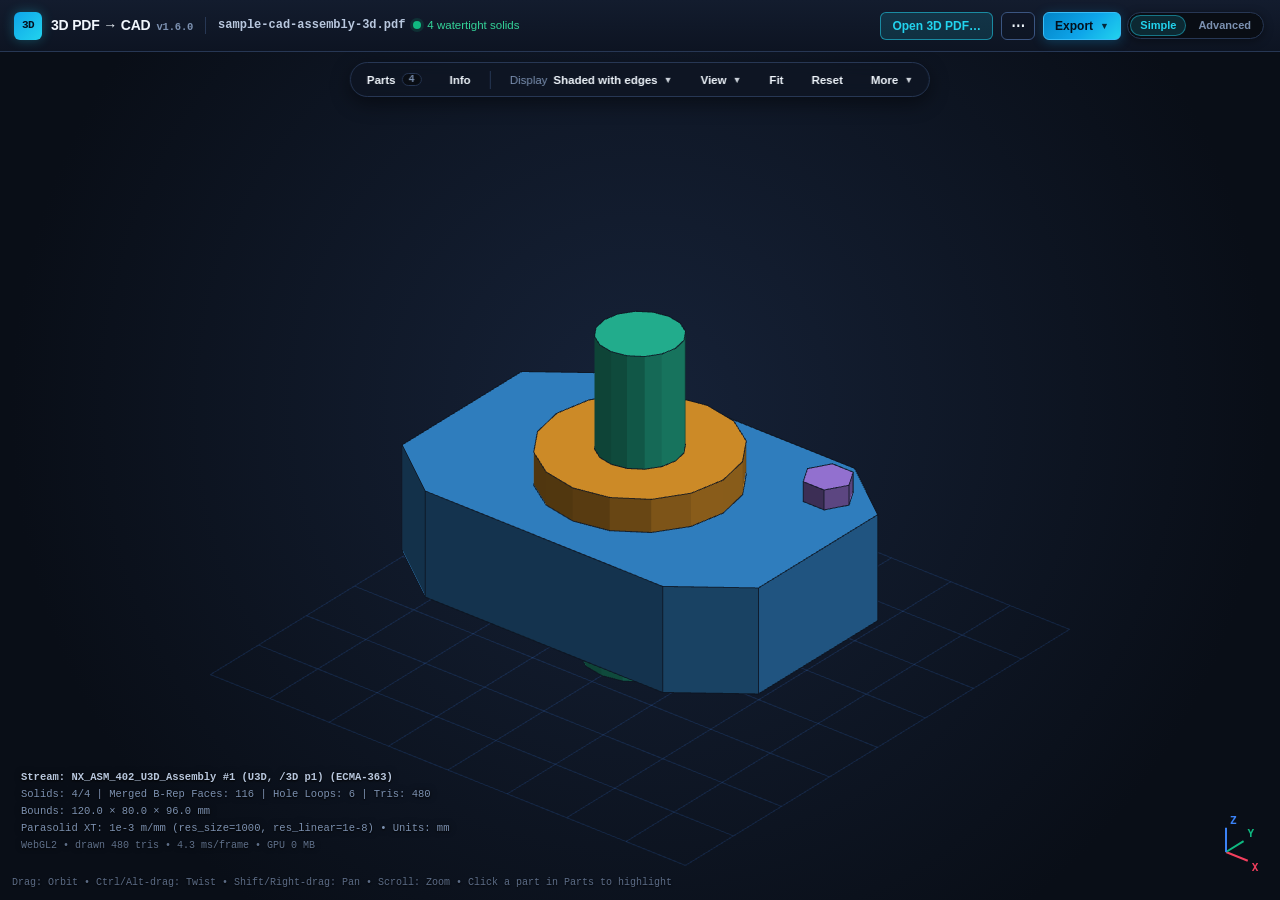
==== index.html @ d1b73c82 "1.6.0: Save-as writable hook, estimateBytes number, browser_unsupported mesh fallback, kernel recove" ====
<!DOCTYPE html>
<html lang="en">
<head>
<meta charset="UTF-8" />
<meta name="viewport" content="width=device-width, initial-scale=1.0" />
<link rel="icon" href="data:image/svg+xml,%3Csvg xmlns='http://www.w3.org/2000/svg' viewBox='0 0 32 32'%3E%3Crect width='32' height='32' rx='6' fill='%230ea5e9'/%3E%3Ctext x='16' y='21' text-anchor='middle' font-family='monospace' font-weight='bold' font-size='13' fill='%2304101d'%3E3D%3C/text%3E%3C/svg%3E" />
<title>3D PDF → CAD Geometry Extractor (STEP .stp • STL • OBJ • IGES • Parasolid .x_t)</title>
<style>
  :root {
    --bg-0: #090d14;
    --bg-1: #0f1623;
    --bg-2: #162032;
    --bg-3: #1e2c44;
    --border: #273754;
    --border-hi: #3b5580;
    --text-0: #f0f6fc;
    --text-1: #b8c7de;
    --text-2: #7c91b1;
    --cyan: #22d3ee;
    --cyan-dim: rgba(34, 211, 238, 0.14);
    --blue: #3b82f6;
    --emerald: #10b981;
    --emerald-dim: rgba(16, 185, 129, 0.15);
    --amber: #f59e0b;
    --purple: #a855f7;
    --rose: #f43f5e;
    --mono: "JetBrains Mono", "SFMono-Regular", Consolas, "Liberation Mono", Menlo, monospace;
    --sans: "Inter", -apple-system, BlinkMacSystemFont, "Segoe UI", Roboto, sans-serif;
  }
  * { box-sizing: border-box; margin: 0; padding: 0; }
  body {
    background: var(--bg-0);
    color: var(--text-0);
    font-family: var(--sans);
    font-size: 13px;
    line-height: 1.45;
    height: 100vh;
    display: flex;
    flex-direction: column;
    overflow: hidden;
  }

  /* Top Bar */
  .topbar {
    display: flex;
    align-items: center;
    justify-content: space-between;
    padding: 8px 16px;
    background: linear-gradient(180deg, #131c2e 0%, #0d1422 100%);
    border-bottom: 1px solid var(--border);
    gap: 12px;
    flex-wrap: wrap;
    flex-shrink: 0;
  }
  .brand {
    display: flex;
    align-items: center;
    gap: 10px;
  }
  .brand-badge {
    width: 34px;
    height: 34px;
    border-radius: 7px;
    background: linear-gradient(135deg, #0ea5e9 0%, #22d3ee 100%);
    display: grid;
    place-items: center;
    color: #04101e;
    font-weight: 800;
    font-family: var(--mono);
    font-size: 13px;
    letter-spacing: -0.5px;
    box-shadow: 0 0 16px rgba(34, 211, 238, 0.35);
  }
  .brand-title {
    font-size: 14px;
    font-weight: 700;
    letter-spacing: -0.2px;
    color: var(--text-0);
  }
  .brand-sub {
    font-size: 11px;
    color: var(--text-2);
    font-family: var(--mono);
  }
  .top-controls {
    display: flex;
    align-items: center;
    gap: 8px;
    flex-wrap: wrap;
    min-width: 0;      /* 1.6.0: a long select option (B-Rep Mode) no longer widens the page on phones */
    max-width: 100%;
  }

  /* Export Bar */
  .exportbar {
    display: flex;
    align-items: center;
    justify-content: space-between;
    padding: 7px 16px;
    background: var(--bg-1);
    border-bottom: 1px solid var(--border);
    gap: 10px;
    flex-wrap: wrap;
    flex-shrink: 0;
  }
  .export-group {
    display: flex;
    align-items: center;
    gap: 7px;
    flex-wrap: wrap;
  }
  .export-label {
    font-size: 11px;
    font-weight: 700;
    text-transform: uppercase;
    letter-spacing: 0.6px;
    color: var(--text-2);
    margin-right: 4px;
  }

  /* Buttons & Inputs */
  .btn {
    display: inline-flex;
    align-items: center;
    gap: 6px;
    padding: 6px 11px;
    border-radius: 6px;
    border: 1px solid var(--border);
    background: var(--bg-2);
    color: var(--text-0);
    font-size: 12px;
    font-weight: 600;
    cursor: pointer;
    transition: all 0.14s ease;
    user-select: none;
    white-space: nowrap;
  }
  .btn:hover:not(:disabled) {
    background: var(--bg-3);
    border-color: var(--border-hi);
  }
  .btn:disabled {
    opacity: 0.45;
    cursor: not-allowed;
  }
  .btn-primary {
    background: linear-gradient(135deg, #0284c7 0%, #0ea5e9 55%, #22d3ee 100%);
    color: #03101d;
    border-color: #38bdf8;
    font-weight: 700;
    box-shadow: 0 2px 12px rgba(14, 165, 233, 0.28);
  }
  .btn-primary:hover:not(:disabled) {
    filter: brightness(1.08);
    border-color: #7dd3fc;
  }
  .btn-emerald {
    background: linear-gradient(135deg, #059669 0%, #10b981 100%);
    color: #03150e;
    border-color: #34d399;
    font-weight: 700;
    box-shadow: 0 2px 10px rgba(16, 185, 129, 0.24);
  }
  .btn-emerald:hover:not(:disabled) {
    filter: brightness(1.08);
  }
  .btn-sm {
    padding: 4px 8px;
    font-size: 11px;
  }
  .btn-active {
    background: var(--cyan-dim);
    border-color: var(--cyan);
    color: var(--cyan);
  }
  .select-ctrl {
    background: var(--bg-2);
    color: var(--text-0);
    border: 1px solid var(--border);
    border-radius: 6px;
    padding: 5px 9px;
    font-size: 11.5px;
    font-family: var(--mono);
    outline: none;
  }
  .select-ctrl:focus {
    border-color: var(--cyan);
  }
  .badge {
    display: inline-flex;
    align-items: center;
    padding: 2px 7px;
    border-radius: 999px;
    font-size: 10.5px;
    font-family: var(--mono);
    font-weight: 600;
    background: var(--bg-3);
    color: var(--text-1);
    border: 1px solid var(--border);
  }
  .badge-cyan {
    background: var(--cyan-dim);
    color: var(--cyan);
    border-color: rgba(34, 211, 238, 0.4);
  }
  .badge-emerald {
    background: var(--emerald-dim);
    color: #34d399;
    border-color: rgba(16, 185, 129, 0.4);
  }
  .badge-amber {
    background: rgba(245, 158, 11, 0.15);
    color: #fbbf24;
    border-color: rgba(245, 158, 11, 0.4);
  }

  /* Main Workbench Split Layout */
  .workbench {
    flex: 1;
    display: grid;
    grid-template-columns: 390px 1fr;
    min-height: 0;
    overflow: hidden;
  }

  /* Left Inspector Pane */
  .inspector-pane {
    background: var(--bg-1);
    border-right: 1px solid var(--border);
    display: flex;
    flex-direction: column;
    overflow-y: auto;
    padding: 12px;
    gap: 12px;
  }
  .panel-card {
    background: var(--bg-0);
    border: 1px solid var(--border);
    border-radius: 8px;
    overflow: hidden;
    flex-shrink: 0;
  }
  .panel-header {
    display: flex;
    align-items: center;
    justify-content: space-between;
    padding: 8px 11px;
    background: var(--bg-2);
    border-bottom: 1px solid var(--border);
    font-size: 11.5px;
    font-weight: 700;
    text-transform: uppercase;
    letter-spacing: 0.5px;
    color: var(--text-1);
  }
  .panel-body {
    padding: 10px 11px;
  }

  /* Dropzone */
  .dropzone {
    border: 1.5px dashed var(--border-hi);
    border-radius: 8px;
    padding: 12px;
    text-align: center;
    background: rgba(22, 32, 50, 0.45);
    cursor: pointer;
    transition: all 0.15s ease;
  }
  .dropzone:hover, .dropzone.dragover {
    border-color: var(--cyan);
    background: var(--cyan-dim);
  }
  .dropzone-title {
    font-weight: 700;
    color: var(--text-0);
    font-size: 12.5px;
    margin-bottom: 3px;
  }
  .dropzone-sub {
    font-size: 11px;
    color: var(--text-2);
    font-family: var(--mono);
  }

  /* Stream list */
  .stream-list {
    display: flex;
    flex-direction: column;
    gap: 6px;
  }
  .stream-item {
    display: flex;
    align-items: center;
    justify-content: space-between;
    padding: 7px 9px;
    border-radius: 6px;
    border: 1px solid var(--border);
    background: var(--bg-1);
    cursor: pointer;
    transition: all 0.12s ease;
  }
  .stream-item:hover {
    border-color: var(--border-hi);
    background: var(--bg-2);
  }
  .stream-item.active {
    border-color: var(--cyan);
    background: var(--cyan-dim);
  }
  .stream-meta {
    display: flex;
    flex-direction: column;
    gap: 2px;
  }
  .stream-name {
    font-weight: 700;
    font-size: 12px;
    color: var(--text-0);
  }
  .stream-sub {
    font-size: 10.5px;
    font-family: var(--mono);
    color: var(--text-2);
  }

  /* Part Tree */
  .part-list {
    display: flex;
    flex-direction: column;
    gap: 6px;
  }
  .part-item {
    display: flex;
    flex-direction: column;
    gap: 4px;
    padding: 7px 9px;
    border-radius: 6px;
    border: 1px solid var(--border);
    background: var(--bg-1);
    cursor: pointer;
    transition: all 0.12s ease;
  }
  .part-item:hover {
    border-color: var(--border-hi);
  }
  .part-item.selected {
    border-color: var(--cyan);
    background: rgba(34, 211, 238, 0.08);
  }
  .part-top {
    display: flex;
    align-items: center;
    justify-content: space-between;
    gap: 8px;
  }
  .part-left {
    display: flex;
    align-items: center;
    gap: 7px;
    min-width: 0;
  }
  .swatch {
    width: 11px;
    height: 11px;
    border-radius: 3px;
    flex-shrink: 0;
    border: 1px solid rgba(255,255,255,0.25);
  }
  .part-name {
    font-weight: 600;
    font-size: 12px;
    color: var(--text-0);
    white-space: nowrap;
    overflow: hidden;
    text-overflow: ellipsis;
  }
  .part-stats {
    display: flex;
    align-items: center;
    justify-content: space-between;
    font-size: 10.5px;
    font-family: var(--mono);
    color: var(--text-2);
    padding-left: 22px;
  }

  /* Telemetry KV grid */
  .kv-grid {
    display: grid;
    grid-template-columns: 1fr 1fr;
    gap: 6px;
  }
  .kv-box {
    background: var(--bg-1);
    border: 1px solid var(--border);
    border-radius: 6px;
    padding: 6px 8px;
  }
  .kv-label {
    font-size: 10px;
    text-transform: uppercase;
    letter-spacing: 0.4px;
    color: var(--text-2);
  }
  .kv-val {
    font-size: 12px;
    font-weight: 700;
    font-family: var(--mono);
    color: var(--text-0);
    margin-top: 2px;
  }

  /* Feature list */
  .feature-list {
    display: flex;
    flex-direction: column;
    gap: 5px;
    max-height: 170px;
    overflow-y: auto;
  }
  .feature-item {
    display: flex;
    align-items: center;
    justify-content: space-between;
    padding: 5px 8px;
    background: var(--bg-1);
    border: 1px solid var(--border);
    border-radius: 5px;
    font-size: 11px;
  }
  .feature-item code {
    font-family: var(--mono);
    color: var(--cyan);
    font-size: 10.5px;
  }

  /* Right Pane: Viewport + Bottom Drawer */
  .stage-pane {
    display: flex;
    flex-direction: column;
    min-width: 0;
    min-height: 0;
    background: var(--bg-0);
  }
  .viewport-toolbar {
    display: flex;
    align-items: center;
    justify-content: space-between;
    padding: 6px 12px;
    background: var(--bg-1);
    border-bottom: 1px solid var(--border);
    gap: 8px;
    flex-wrap: wrap;
    flex-shrink: 0;
  }
  .toolbar-group {
    display: flex;
    align-items: center;
    gap: 5px;
    flex-wrap: wrap;
  }
  /* Viewer controls (#viewerControls). Base button look, hover, focus ring and segmented tracks for
     [data-render]/[data-view] come from affordance.css (loaded after this block). The rules here only add
     what affordance.css does not cover: group captions, the Orbit segmented pair, Lines toggle buttons and
     the Explode slider control. Selectors are scoped to #viewerControls so they win over affordance.css
     without !important. */
  #viewerControls {
    column-gap: 16px;   /* room for the 4px segmented-track halo affordance.css draws around groups */
  }
  .toolbar-label {
    font-size: 10px;
    font-family: var(--mono);
    color: var(--text-2);
    text-transform: uppercase;
    letter-spacing: 0.06em;
    cursor: default;
    user-select: none;
    margin-right: 2px;
  }
  /* Orbit: Free / Turntable is a radio pair -> same segmented look as Display */
  #viewerControls .toolbar-group:has(> [data-orbit]) {
    border-radius: 9px;
    box-shadow: 0 0 0 3px rgba(9, 13, 20, 0.85), 0 0 0 4px var(--border);
    background: rgba(9, 13, 20, 0.85);
  }
  #viewerControls [data-orbit].btn {
    background: transparent;
    border-color: rgba(59, 85, 128, 0.55);
    color: var(--text-1);
  }
  #viewerControls [data-orbit].btn:hover:not(.btn-active) {
    background: var(--bg-3);
    border-color: #5b7db0;
    color: var(--text-0);
  }
  #viewerControls [data-orbit].btn.btn-active {
    background: var(--cyan);
    border-color: var(--cyan);
    color: #03101d;
    box-shadow: 0 0 10px rgba(34, 211, 238, 0.35);
  }
  /* Lines: independent on/off toggles -> buttons with a check indicator (the checkbox stays in the DOM,
     visually hidden, so app/viewer-gl/simple-mode bindings keep working) */
  #viewerControls .btn-toggle {
    position: relative;
  }
  #viewerControls .btn-toggle input {
    position: absolute;
    opacity: 0;
    width: 1px;
    height: 1px;
    margin: 0;
    pointer-events: none;
  }
  #viewerControls .btn-toggle::before {
    content: '';
    width: 9px;
    height: 9px;
    border-radius: 2px;
    border: 1px solid var(--text-2);
    background: transparent;
    flex-shrink: 0;
  }
  #viewerControls .btn-toggle.is-on,
  #viewerControls .btn-toggle:has(input:checked) {
    background: var(--cyan-dim);
    border-color: var(--cyan);
    color: var(--cyan);
  }
  #viewerControls .btn-toggle.is-on::before,
  #viewerControls .btn-toggle:has(input:checked)::before {
    background: var(--cyan);
    border-color: var(--cyan);
  }
  #viewerControls .btn-toggle:has(input:focus-visible) {
    outline: 2px solid var(--cyan);
    outline-offset: 2px;
  }
  /* Explode: one bordered control; focus ring on the wrapper, not twice */
  #viewerControls .slider-ctrl {
    display: inline-flex;
    align-items: center;
    gap: 6px;
    padding: 2px 8px;
    border: 1px solid var(--border-hi);
    border-radius: 6px;
    background: rgba(15, 22, 35, 0.35);
    font-size: 11px;
    font-weight: 600;
    color: var(--text-0);
    cursor: pointer;
  }
  #viewerControls .slider-ctrl:hover {
    border-color: #5b7db0;
    background: var(--bg-3);
  }
  #viewerControls .slider-ctrl input[type="range"] {
    width: 75px;
    accent-color: var(--cyan);
    cursor: pointer;
  }
  #viewerControls .slider-ctrl input[type="range"]:focus-visible {
    outline: none;
  }
  #viewerControls .slider-ctrl:has(input:focus-visible) {
    outline: 2px solid var(--cyan);
    outline-offset: 2px;
  }
  .viewport-wrap {
    position: relative;
    flex: 1;
    min-height: 280px;
    background: radial-gradient(circle at 50% 42%, #162238 0%, #090e17 78%);
    overflow: hidden;
  }
  #viewportCanvas {
    width: 100%;
    height: 100%;
    display: block;
    cursor: grab;
  }
  #viewportCanvas:active {
    cursor: grabbing;
  }
  .viewport-hud-tl {
    position: absolute;
    top: 10px;
    left: 12px;
    pointer-events: none;
    user-select: none;
    display: flex;
    flex-direction: column;
    gap: 2px;
    font-family: var(--mono);
    font-size: 11px;
    font-weight: 400;
    color: var(--text-2);
    text-shadow: 0 1px 2px rgba(0, 0, 0, 0.9), 0 0 6px rgba(0, 0, 0, 0.7);
  }
  .viewport-hud-tl .hud-title {
    color: var(--text-1);
    font-weight: 600;
  }
  .viewport-hud-tl .hud-render {
    opacity: 0.8;
  }
  .viewport-hud-bl {
    position: absolute;
    bottom: 10px;
    left: 12px;
    pointer-events: none;
    font-family: var(--mono);
    font-size: 10.5px;
    color: var(--text-2);
    opacity: 0.85;
    user-select: none;
    text-shadow: 0 1px 2px rgba(0, 0, 0, 0.9);
  }

  /* Bottom Schema / Entity Drawer */
  .drawer {
    height: 235px;
    background: var(--bg-1);
    border-top: 1px solid var(--border);
    display: flex;
    flex-direction: column;
    flex-shrink: 0;
  }
  .drawer-tabs {
    display: flex;
    align-items: center;
    justify-content: space-between;
    padding: 0 12px;
    background: var(--bg-2);
    border-bottom: 1px solid var(--border);
    height: 34px;
    flex-shrink: 0;
  }
  .tab-list {
    display: flex;
    align-items: center;
    gap: 4px;
    height: 100%;
  }
  .tab-btn {
    height: 100%;
    padding: 0 12px;
    background: transparent;
    border: none;
    border-bottom: 2px solid transparent;
    color: var(--text-2);
    font-size: 11.5px;
    font-weight: 600;
    cursor: pointer;
    display: inline-flex;
    align-items: center;
    gap: 6px;
  }
  .tab-btn:hover {
    color: var(--text-0);
  }
  .tab-btn.active {
    color: var(--cyan);
    border-bottom-color: var(--cyan);
    background: rgba(34, 211, 238, 0.06);
  }
  .drawer-body {
    flex: 1;
    min-height: 0;
    display: grid;
    grid-template-columns: 310px 1fr;
    overflow: hidden;
  }
  .drawer-summary {
    border-right: 1px solid var(--border);
    padding: 8px 10px;
    overflow-y: auto;
    font-family: var(--mono);
    font-size: 11px;
    background: var(--bg-0);
  }
  .drawer-code {
    padding: 8px 12px;
    overflow: auto;
    font-family: var(--mono);
    font-size: 11px;
    line-height: 1.45;
    color: #d1e0f6;
    background: #070b11;
    white-space: pre;
  }
  .entity-row {
    display: flex;
    justify-content: space-between;
    padding: 3px 4px;
    border-bottom: 1px solid rgba(39, 55, 84, 0.45);
  }
  .entity-row span:first-child {
    color: var(--cyan);
  }
</style>
<!-- affordance first (both modes), then Simple-mode layout -->
<link rel="stylesheet" href="affordance.css?v=1.6.0" />
<link rel="stylesheet" href="simple-mode.css?v=1.6.0" />
<link rel="stylesheet" href="cad-export-ui.css?v=1.6.0" />
<link rel="stylesheet" href="export-flow.css?v=1.6.0" />
</head>
<body>

  <!-- Top Header -->
  <header class="topbar">
    <div class="brand">
      <div class="brand-badge">3D</div>
      <div>
        <div class="brand-title">3D PDF → CAD Geometry Extractor &amp; B-Rep Workbench <span style="opacity:.6;font-size:.75em">v1.6.0</span></div>
        <div class="brand-sub">ECMA-363 (U3D) &amp; ISO 14739-1 (PRC) Decoder • STEP AP214 (.stp) • STL • OBJ • IGES</div>
      </div>
    </div>
    <div class="top-controls">
      <button class="btn btn-sm btn-active" id="btnLoadSample" title="Load built-in multi-part mechanical assembly 3D PDF">
        Load Sample 3D PDF (NX-ASM-402)
      </button>
      <button class="btn btn-sm" id="btnOpenFile">Open 3D PDF / U3D / PRC…</button>
      <input type="file" id="fileInput" accept=".pdf,.u3d,.prc" style="display:none" />
      <label style="font-size:11px;color:var(--text-2);font-family:var(--mono);">Source Units:</label>
      <select class="select-ctrl" id="unitSelect" title="CAD unit scaling for STEP/STL/OBJ/IGES export">
        <option value="mm" selected>mm (NX default)</option>
        <option value="cm">cm (10 mm)</option>
        <option value="in">inch (25.4 mm)</option>
        <option value="ft">foot (304.8 mm)</option>
        <option value="m">meter (1000 mm)</option>
      </select>
      <label style="font-size:11px;color:var(--text-2);font-family:var(--mono);">B-Rep Mode:</label>
      <select class="select-ctrl" id="brepModeSelect" style="max-width:100%" title="How bodies are written to STEP. Parasolid (.x_t) always writes one merged body.">
        <option value="merged" selected>Merged Planar B-Rep (Auto Solid / Sheet)</option>
        <option value="sheet-unsewn">Open Sheet Surfaces (NX House/Deck Recovery)</option>
        <option value="merged-assembly">Multi-Body Assembly (STEP only; Parasolid always writes merged)</option>
        <option value="faceted">Triangulated Faceted Sheet B-Rep (1:1 Mesh)</option>
      </select>
      <label style="font-size:11px;color:var(--text-2);font-family:var(--mono);">Reduce detail:</label>
      <select class="select-ctrl" id="detailSelect" title="Optional decimation (vertex clustering) applied to exported files only. Off = full detail.">
        <option value="1" selected>Off (full detail)</option>
        <option value="0.5">50% of triangles</option>
        <option value="0.25">25% of triangles</option>
        <option value="0.1">10% of triangles</option>
      </select>
    </div>
  </header>

  <!-- Primary CAD Export Bar -->
  <section class="exportbar">
    <div class="export-group">
      <span class="export-label">CAD Export (Siemens NX Ready):</span>
      <button class="btn btn-primary" id="btnExportSTEP" title="Export ISO 10303-21 STEP AP214 (.stp) MANIFOLD_SOLID_BREP assembly">
        Export STEP AP214 (.stp)
      </button>
      <button class="btn" id="btnExportSTL" title="Export Binary STL mesh of visible parts">
        Export Binary STL (.stl)
      </button>
      <button class="btn btn-sm" id="btnExportSTLText" title="Export ASCII STL mesh">
        ASCII STL
      </button>
      <button class="btn" id="btnExportOBJ" title="Export Wavefront OBJ with part groups and vertex normals">
        Export OBJ (.obj)
      </button>
      <button class="btn btn-sm" id="btnExportIGES" title="Export IGES 5.3 feature-edge wireframe curves (.igs)">
        IGES Wireframe (.igs)
      </button>
      <button class="btn btn-sm" id="btnExportRaw" title="Download extracted raw U3D or PRC stream bytes">
        Raw Stream (.u3d/.prc)
      </button>
    </div>
    <div class="export-group">
      <span class="badge badge-emerald" id="statusBadge">READY • WATER-TIGHT 2-MANIFOLD</span>
    </div>
  </section>

  <!-- Two-Pane Workbench -->
  <main class="workbench">
    <!-- Left Pane: Assembly & Stream Inspector -->
    <aside class="inspector-pane">
      <!-- File Dropzone -->
      <div class="dropzone" id="dropZone">
        <div class="dropzone-title" id="docFileName">sample-cad-assembly-3d.pdf</div>
        <div class="dropzone-sub">Drop any 3D PDF (`.pdf`), `.u3d`, or `.prc` stream here</div>
      </div>

      <!-- Embedded /3D Streams -->
      <div class="panel-card">
        <div class="panel-header">
          <span>Embedded PDF `/3D` &amp; `/RichMedia` Streams</span>
          <span class="badge badge-cyan" id="streamCountBadge">2 Streams</span>
        </div>
        <div class="panel-body">
          <div class="stream-list" id="streamList"></div>
        </div>
      </div>

      <!-- Assembly Part Hierarchy -->
      <div class="panel-card">
        <div class="panel-header">
          <span>Assembly Part Hierarchy</span>
          <div style="display:flex;gap:4px;">
            <button class="btn btn-sm" id="btnShowAllParts">Show All</button>
            <button class="btn btn-sm" id="btnInvertParts">Invert</button>
          </div>
        </div>
        <div class="panel-body">
          <div class="part-list" id="partList"></div>
        </div>
      </div>

      <!-- Bounding Box & Topology Summary -->
      <div class="panel-card">
        <div class="panel-header">
          <span>Bounding Box &amp; B-Rep Topology</span>
          <span class="badge" id="unitBadge">mm</span>
        </div>
        <div class="panel-body">
          <div class="kv-grid" id="bboxGrid"></div>
        </div>
      </div>

      <!-- Detected Analytic CAD Features -->
      <div class="panel-card">
        <div class="panel-header">
          <span>Detected Analytic CAD Features</span>
          <span class="badge badge-amber" id="featureCountBadge">0</span>
        </div>
        <div class="panel-body">
          <div class="feature-list" id="featureList"></div>
        </div>
      </div>

      <!-- Product Tree, Wires & Embedded Attachments -->
      <div class="panel-card">
        <div class="panel-header">
          <span>Product Tree &amp; Attachments</span>
          <span class="badge badge-cyan" id="treeCountBadge">0 Attachments</span>
        </div>
        <div class="panel-body">
          <div class="feature-list" id="treeList" style="max-height:220px;overflow:auto;font-size:11px;"></div>
          <div class="feature-list" id="attachList"></div>
        </div>
      </div>
    </aside>

    <!-- Right Pane: 3D Orbit Viewport + Bottom Inspector Drawer -->
    <section class="stage-pane">
      <!-- Viewport Toolbar -->
      <!-- all viewer controls live in this one container (#viewerControls) so they can be moved as a unit -->
      <div class="viewport-toolbar" id="viewerControls">
        <div class="toolbar-group">
          <span class="toolbar-label">Display</span>
          <button class="btn btn-sm btn-active" data-render="shaded-edges">Shaded + CAD Edges</button>
          <button class="btn btn-sm" data-render="brep-faces">B-Rep Face Groups</button>
          <button class="btn btn-sm" data-render="shaded">Shaded Smooth</button>
          <button class="btn btn-sm" data-render="wireframe">Wireframe</button>
          <button class="btn btn-sm" data-render="xray">X-Ray Bore View</button>
        </div>
        <div class="toolbar-group">
          <span class="toolbar-label">View</span>
          <button class="btn btn-sm" data-view="iso">Iso</button>
          <button class="btn btn-sm" data-view="top">Top (XY)</button>
          <button class="btn btn-sm" data-view="front">Front (XZ)</button>
          <button class="btn btn-sm" data-view="right">Right (YZ)</button>
          <button class="btn btn-sm" id="btnFitView">Fit</button>
          <button class="btn btn-sm" data-view="reset" title="Reset orientation, zoom and pan">Reset view</button>
          <label class="slider-ctrl" title="Explode the assembly">Explode <input type="range" id="explodeSlider" min="0" max="100" value="0" /></label>
        </div>
        <div class="toolbar-group" id="orbitMode" role="group" aria-label="Orbit mode">
          <span class="toolbar-label">Orbit</span>
          <button class="btn btn-sm btn-active" data-orbit="free" aria-pressed="true" title="Free arcball: tumble past 180&deg; about any axis, no gimbal lock. Ctrl/Alt+drag (or middle-drag) twists about the view axis.">Free</button>
          <button class="btn btn-sm" data-orbit="turntable" aria-pressed="false" title="Turntable: Z stays up, tilt limited to &plusmn;85&deg;">Turntable (Z-up)</button>
        </div>
        <div class="toolbar-group viewer-options" id="viewerOptions">
          <span class="toolbar-label">Lines</span>
          <label class="btn btn-sm btn-toggle" title="PRC wires / curves"><input type="checkbox" data-viewopt="wires" />Wires</label>
          <label class="btn btn-sm btn-toggle" title="Show edges and wires hidden behind geometry, dimmed (WebGL)"><input type="checkbox" data-viewopt="hiddenLines" />Hidden</label>
          <label class="btn btn-sm btn-toggle" title="Overlay the triangle mesh (WebGL)"><input type="checkbox" data-viewopt="meshWire" />Mesh</label>
          <label class="btn btn-sm btn-toggle" title="Flat (faceted) shading instead of smooth normals with a 30&deg; crease angle (WebGL)"><input type="checkbox" data-viewopt="flat" />Flat</label>
        </div>
      </div>

      <!-- 3D Viewport Canvas -->
      <div id="bigModelBanner" style="display:none;padding:6px 12px;background:rgba(251,191,36,0.14);border:1px solid rgba(251,191,36,0.5);color:#fbbf24;font-size:12px;font-family:var(--mono);"></div>
      <div class="viewport-wrap">
        <canvas id="viewportCanvas"></canvas>
        <div class="viewport-hud-tl" id="viewportHud">
          <div class="hud-title" id="hudStreamTitle">Stream: /Subtype /U3D (ECMA-363)</div>
          <div id="hudAssemblyStats">Parts: 4 | Merged B-Rep Faces: -- | Tris: 480</div>
          <div id="hudBounds"></div>
          <div id="hudScaleInfo">Units: mm • STEP AP214 export</div>
          <div class="hud-render" id="hudRenderStats"></div>
        </div>
        <div class="viewport-hud-bl">
          Drag: Orbit • Ctrl/Alt-drag: Twist • Shift/Right-drag: Pan • Scroll: Zoom • Click part in tree to highlight
        </div>
      </div>

      <!-- Bottom Schema / Entity Inspector Drawer -->
      <div class="drawer">
        <div class="drawer-tabs">
          <div class="tab-list">
            <button class="tab-btn active" data-tab="step">STEP AP214 (`.stp`) B-Rep Inspector</button>
            <button class="tab-btn" data-tab="pdf">PDF `/3D` Stream &amp; U3D/PRC Block Telemetry</button>
          </div>
          <div style="display:flex;align-items:center;gap:6px;">
            <button class="btn btn-sm" id="btnCopyInspector">Copy Preview</button>
          </div>
        </div>
        <div class="drawer-body">
          <div class="drawer-summary" id="drawerSummary"></div>
          <pre class="drawer-code" id="drawerCode"></pre>
        </div>
      </div>
    </section>
  </main>

  <script>
window.SAMPLE_3D_PDF_B64 = "[base64]/JqxGKkVku9iNRSr2ZsX3pmNKvRqDfTmswii1lEmsU8MsuRMvdzfaf+4ypfY/NYtGRLV9+p7zvn/Oc+6vXVhcuHTkhC3N+WcPu0WOR/r2cffxxu//eb//7j0I1zqbIff/zxK+ZtkzPvZNIXhzKdbR2ZCxMTU6bHmnCrCXOvROWuoeCnpOBvBRzm+Ts+rJCTY8PjH43czHgjw5Oj4x9l3py4dzfEvLlqw5pfPatmzeI7+GLj7olaLTM0cven68Ic7M/3zF86e02uL6L2sO4XISafWZebJtz6iPZvTd7jPm7fr3Nbdv/yt/w/7bRRhoanRiZHh8fK5Pjw3anM4OTEeKb/TGbgrdOZjq427PPfMLdczk2O/GT07miYcWJy9P5I5uJPhz+cWtAT5+/rpfNfydnbtfhaC87dvzN7qVw9Lnre8HxqfkZNbopw8+TZZ83jttKzVnjOKiQ9NjbxMHNxamRkLNPZ3tmWGZicuDd+c35/v2F+TC6MTA2Pjo9MZvrHb2aOD99e2BPn7GeRua/kdJUXLJM7U9lz9SemRiTmDqmep8chNkbn51aWV/zEKjxHOyQ9PnFz9FH4lE+PZQ63HW7PXDq84PyUypsjn2aGwvM2lfEmxsKL6vUF/WrN6/oiua/kBO0sXGfBc0nPT1Re/vPIl+z5icrXlT8Itw7iYsdV/zq4vfhzaIcMXjwbHrf2zvC5M3xzJNPeljkiPeHMRyuyuc9+zcbe9UnhZSVy27Pxr/74D+lsnPCyW7inX3+V1thp83zg+MRTF99+6vrcfmr6gw9M/lPTR/N8w6cdPz/PUzNnkDe/Z+b3zPyemd9zveb5wPG5+T0zv2fm98z8npnfM/N7Zn7PzO+Z+T0zfxj7aT06mZ+Ppcv/8w84TfJDUVcaG2Jw0Nxx9JWfUz7MDTQ/5ALtE+YGpj/4OZMfmD6a52sN1w3MPIGZc87Ogn0x83tmfs/M75kaz8zvmfk9M79n5vfM/J6Z3zPze2Z+z8zvmfk9M7+38Bno4tmyz2b/9u8HZvLjRXL9vB6zNu755a7Ub3ecntdN7Ld9e2n2346UzOfaeJn9/YVrFeyDj37oC8bGL6s/jgeOCxgbR/R8nv69pn/vMvv7Kzg+KXN8Ukscn6j5fZ7fWXN+c3HYL2XOb2qJ87tYf7MvC68njcLjkTLXZ2qJ6zOqvyyjf29e7K+0P4/JPGdjHpNUXrzi/lEcz2kqL35p/XlNpvLil9l/xvTPxXk9/eftz9eEVH680v58TdPzmzLnd9ac31y88vmXfH3uzY8jej7j+GT/9JNX6cJB5/lSYszk1YTb2nBLENuIqq0jB2wnCrki9ipi7yKjrSe3nnXrzSwbuN4GrrHBaMXkijljsZl/I2cDbieqtoncJq67iVptuG1mz82cZbPRXiMH7CAKuS3stYW9txhtK7mtrNtqZinheiVco8Ro28ht475so7aWx3IdcQdRtVJypVxXz28dH9cSO4iq7SAHPEQUcmXMLSNfZrRycuWsKzez7OR6O7nGTqNVkKvgvvDD/[base64]/VyjV6jpciluC/6poi4T7Kv+8BKomppcmmuq1/4cJ167OlxFs9ox8kd5zE5Tg3cCfY6wd4njNZPrp91/WaWk1zvJNc4abQBcgPclwFqiN+U7HsXcBdRtUFyg1x3kBqea2+x51uc5S2jnSIHPEoUcqfZ6zR7nzbaELkh1g2ZWc5wvTNc44zRzpI7y305Sw3xOcm+/wJ3E1U7T+481z1PDa8XF9jzAme5YLSL5IA9RCF3ib0usfclo10md5l1l80sb3O9t7nG20a7Qu4K90V//UH8jmQ/QwD3EFW7Su4q171KDa9577Lnu5zlXaO9Rw74BlHIvc9e77P3+0a7Ru4a666ZWa5zvetc47rRMuQy3JcMNcQfSPZzELBKnLsIbZjcMNcdpobX7RvseYOz3DDaT8gBjxGF3E32usneN402Qm6EdSNmlg+53odc40OjfUTuI+6L/[base64]/xo/azfkPzZfHfz9zfk8DF08bdfRI4d/RJ4NzRJ4FzR7XWV35OeeeOzvcJtI/k3NEcP2fyA9MnYH8/W5NbNzDzBGbOOfbn/DHj7saMuxsz7m7MuLsx4+7GjLsbM+5uzLi7MePuxoy7GzPubsy4uzHj7saMuxsz7i7y+3Lz/+JGe/rcD385v+7v/1CcxoYYHDQ3f5/yc8qHuYHmh1ygfcLcwPQHP2fyA9PHzN8XmHUDM09g5sybf9rMP23mnzbzT5v5p83802b+aTP/tJl/2sw/beafNvNPm/mnzfzTZv5pM7/OM39NRLguLxz7z1HrLzc/ygWNci+jXMcotzDK5Yty56JctSg3LOpXjKhfH6J+NYhy+6Nc+ih3PcoVfwE3+88p9pfBLyfneWbwI+KonHl+JjwX/8hrycR+e3ju/pXXnol9YDuvVRP7qJvhtW1i8DOGz8Vh7azpk4tDnDXr5uKwbtbMmR/P5Mesnc2PuVZBzNkWi3sXi7nvBTGPVUHMYzuTH7+Ec73S2pcR+4W8c7/XysI/OLtFxHWy8D4K5K4nFuXVIncDcb3pL8wtJm4Q564LczcSi6XQXd9E3CiF7vpm4iZx7row9zXiZnHuujB3C/E1ce66MHcrcYs4d12YW0LcKs5dF+ZuI5aIc9eFuTHiNnHuujC3lBgT566LLHTVS+XF3fV1fFwkzinfbjR1zXeYTZgPfj2xXJy7XsTH5YZXdx35cAQ3EHVTrYKPK1ij7jry4UQVEyvEuevQKslVsl7ddeTDAdlIjItz16HtJreb9equIx/fvDcRK8W569CqyFWxXt115OMb32biLnHuOrRqctWsr6aG/IRkr58E50gYrYZcDevVXUc+3PQtxD3i3HVodeTqWK/[base64]/uOvLhNsaJ6rar1iPOZW8U566rm15JbBLnrqur3kRMinPXkY8PFbuI+8W569BS5FKs1zc/[base64]/cTj4pz16FlyGVYn6GG/[base64]/aIc9ehPSQHfEOcuw7tETngMXHuOrTPyAF7xbnr0D4nB0yJc9ehfSHOZe8T565D+5IcMC3OXYf2mBywgwhv/RA/aC/x7x58ibo5/Tt9N/R++J9/SnfcacZj7/LNv0pjQwwOmuTeHb9TPlA+zA00P+QC7RPmBqY/+MDkB6ZPIDnn/7vArBuYeQIzJ/N1/qSZP2nmT5r5k2b+pJk/aeZPmvmTZv6kmT9p5k+a+ZNm/qSZP2nmT5r5k8Z+FmM/i7GfxdjPevz7lJ9T3tnPYuxnMfazGPtZjP0sxn7W498XmHUDM09g5pxj/9zxd/MnzfxJM3/SzJ808yfN/Ekzf9LMnzTzJ838STN/0syfNPMnzfxJM3/SgxUaGPuZsR9la7m/5d2cHmXjRdljy+zvaxxlB0bZbCvtHxhb3cR+lF0X0XOp/jOmfy6Osv2e0d/PP/5RNmeUfRgx82Ln1+f5XdQujbIhV9ofdr+5PnPxC9iZi/XP/XwRLOxZYEuvoL+Y41NwnUc9L1baP+o6j3perLR/YH6KsXGU3f4c/XtN/97Zhc+pVH6c19NfxvFZ9DqPel6stH/UdR71vFhpf74m5362Cha+Jhf8HBHRM7K/nUht8dWb07N/qzenr96cvnpz+urN6aqt3py+enP66s3pTlu9OX315vTVm9Odtnpz+urN6dXyZ3ZzOvzzr/mNYKn/l+YDWfz/pAlHCN/z5tJZU1PjOIzLHN/77bEw/mfmvO599vtvTf53aTVElX9aX2vyE7k+Wf6bXP5fDP616fMk11/57Lqar/OI5+bB+7XOg1jnQZzM8W4e/V9W5gz/TS4/u672eZLrr7ybB/zpXJ/wLd77bepPjHu9K4//K9fHxbUm3m3yy0yf3d6luV/n8n/j/zLXx8W9Ju43+TpP3MwTN/PEzTxxM0/czBM388TNPHEzT9zMEzfzxM08cc9dX6/0/m1/uX3+4+SD1Pc//2r+86SJ/R+KulLYwJvYh4488CYGP2P4XBzWzZo+uTjUZ826+fFMfsza2fyYay0W9y4Wc18KYu77TH78HOclKvZfICef95/BLzXPcnKWHf/L767hfM6fUxP7UTzr8k28SD6snTV9lhvPLjde6X5zX5Yd5+3PUrG/jJznjf1CfvW+4ue5r3itFN5XvJa562Th/[base64]/[base64]/we8w/[base64]/UM1ADDdwH/QkIGpqtmoCdFDCAC8N4S4NKBaBjqGupCwCpqMCIAAHCNXhoAwD8ba24VtwqivxIeUMI/L+y5KiJeU0sUcH8rINQW+KGdR2KuMotlt4mkhjBlnnA0fTQr7ivN/tZU62v1V4uWbotT7sx4ZRrHfxhFJzwPrSarT8d3Cpctsh8pBLz4gxBoNJRliOO7jTjt99tQvhw18VkwtxAVDzYNRs6bixER9o8Ocb+0SlrNH1o9yPIbje5Psm8wc18X5XzCR922XnkqDj3A73u1Wn2vnuCM2j9Ua1gN/fmlxpHNYP7uFf70/Ga1xO96lH6FA8cucsUce1vcd3X883JFP3QD2R4fTrKP9e3EoFSV0uo/v/yydfdoI2Q4y+HyRRfiArl8WOOnlel9hVObwsd5WnWc/1gmSARhfjea2856NWzIHpg02p7atZtNBF3pDMvnWVgSP180r6yepqRqCzYpULLEaXYbrWL2MS4MbHIyHVbV650beY8M6hXaTT2qn+v6npZpkiMJ2C/QSY+xP/xL/vIBDwNmzEUdxVsWsx6tHHe8as8OxE12veggy8J+rzcZ1IA5rJjNXdVeSkSjcnK6NixrxFPbiyyGUecoX/4N5Otm2tWK+aAmTP6J8sqe6E2Dyc4Ey72p/FfFZVpLrXXrTsugIk7Qng1GAqQ3POMmWGd5j9pWrfP++DD5TqPog39o8Ct7iMn+KdUBclx30tQMvg5+r10yGcjU4LGQW+EsM+rkiFlzc4K5tMkrvOdg9otJzlUUbzVMyaEScrUvNRlL0Yu9KE9SLTLVexDLE3cz9N4rgIiQHRkJrP6Y/DWeS4PhQEhHbqElCaKmFVk4kcjUo/v22xSDy+QHXYI9S4W/o4qzOQuZOii3Dm1NfnB/PLyxJg3PtKu6UN23sMlTUtliPZrlW3EzIN4pzbVd8KzjdK0nsfodk/kdtIgTQ9OWbNoKS0VOsocUyOPtDaiv4JgoVDegupMMWD1AywNV3IoprarXpFQpHyDuYa4JI4+/pSqCjoFcUP+Wr+5YUHU1aR9eovtoVBiINMOS6LTeQdvE1ds9D/YivBD2beM3TM5biMVtBQ0p9pZUfpmOGziD/I4/yCnGvmcqcQPStkbH1Nt1cA+uJrQ6uv3Gij5+Ge3+E9s56DGw8iScKS8DFzf26LS+gKN3VRpB1TpIM9PC22456FlO6zq8FPI0hBP/zcK8l4Ezpi7an/inh9VAB4OOP7+CFy2K0Ji3FXJnfea4QVPufMrrmJ4q8ROhSzOAvqnGG8hjvvVO8rG+99xbT3SKAV/ZW2RyyrHKrVxywXc5cEBkW7W23MY8XPMu5GkVcYFmUpEIEhN2R1j/[base64]/[base64]/KaJxwD2XOGoS3iyak4jvofJm+x+ZAiwSoK61ptiQFr8sIW79bZ0yQY21RMKrcA64LY98Efbn38HnpwEpYsHdlh6KotNEEa3EUR3uZC4eY+AzlY59YzP08Gxnl8WtCfTP7oZZyWLXToEdIZuPbHXzujIkH5zQ3Rb+woh7ZgpuYXH/+nFB/l+7PrjzPwJcKL1KN1qXUnZo94Z4d/oqbvxFCEQEPr1k0VzmWiSbRRHRiM13k5KvipIT9tGDMMQMPL2JWVeM7pBLuvHnT0Hku3WMF3XB1rhafote2Jm4AzhLFqZpt0ZK9DdnSldeVkzCikfxhSHly4gyIc4eKAeiGCvtfXutP6/X+BE9ZDnIXBnnfVMfeGlodYwWdNFK03UZ2HKAnlU2wt3c/ufxaRwspRKO+KDyg4U/JGewQDChSEW6GZfVQfR1nCdjrWuEAHPbfPu36TzESqsZtSHRpaKQOZ86LC2MNpkHIaJd78tss0AbMF9Le7JjV3sTCQGl08pP8iYNsk0i/fLozwYHoKfDI0Nig61SxM78HgZZW6x7MHQJSqD4cGs3oeqrfe8Hyp7ifiClZrZw8xqQ09xY71VS3Tyv34Qi8CfknFgl/j29lYlKBUQ09ooh3qdK+giyMh4YcbM2QjxSbams2mdqoD2vQK5Zsu8F/wNYW3O+UFi287a4sp8UkLvzthm1NDHy/nuUefHvqxfYRHXtUGs3j+FW8VBDD1fukl26+HZsRyNjiTyHIqwB2oRaNWnoezYub+dZn87g/q1P/0pu7jghhaWw1SN6bbhqt/zoCC7w60PxtN0o1Bw2Rw3elySRMeNUsDfllzDYCTN1sG4j5VHx/lZ7PJTlfIEb+5tUeXeBGuVS3lLO3U3u/[base64]/0o3BYKF4U0sHEDW7vx8CefMUchtbS+8TWDuc1m6KWiDqZQB5HemjbC2tbCPHdm6IFLFfQpRCpNmeAKXoDz4ggrfVVUiMJ0LgrCH6JOWqreV6we9l4dXKBOmqfeZ/6kNKovNKrPIqoPFNVHG9W3F9nXE7kJHEdxTrEzZyyTBH292P5o4p7a3t8w3v/Z+YRb7Z1b8+2Kq/vizHGLVKNVsN/WtE4JrJOTIL2NJ0aJLSeTlla9lQ3oVXzb8njQ1fiSkiQR7Si2L6xDRZtCKfe2vBXoYHkWX78sm9Uy2px6SeFQZAdgk+Ld1L7Pm+LwXRS5+WlncFeXpWAlpyG3faVXRZJyLlsPMwR7LGyId6HsvalpMn1zwQRB0ndeWhSLZ/R7DKpNayJPU+HvtDd83dnGaJITVykGMUYP7dvY+XDXt7GYYCDNtDaBRgLEgYZL3ZYLrObkKT9TdbhVuRe4aeVuuE0+Z4Qrjz9nxeE1m33OydRjT520KhsEaidGHmJflKbg5xyE3jU/NDtd+2araRrtS2rmw12ocFffIrJUl26+OHJfFfz3pNuine72IvJjjtpY9DEQozSecqp/xaDWAIUZf3jra1ttaG5xWJmFhQjTPlm50NQsx8og43p/Q97XFcEDT7v7fIREtveI1vL2ELQmYwzO3mlqal+o25D/3sBZoolIBr8sEFFYNJSzXmvrlr15HlpiO+Av/eoyxjKRNouU9cvo113ET2NcbRla8iN73a7u0shVSNEihnM7L65sk4GOdbCy5VBNCoig59kuDeQiJGuH5oZ1y3tETCjxGfbQPuXkIHx7lRaYxB78eGW/lJDZvjARRvYr3m5Z8ijLT2mWAfQ2omhv4MyrL0jRmTcY5nUsFqcUbP/1BPrP/1FBl9QP/I80yNmzjP4kLKLL/1tE9lD0ySLV+BtLZJOrWCpVz2080T0bnCuPQHYYlm6DCdewOz4fFNU49OvC4aRm+ajrlxJbwagd6ZqthqvANN2PU3EXb95CllN2bLvxg0VjKjGcZD4zkn1lQGbmiT6NAjfnyNmK301/dOdBcs7rufTGE499S0dHywqupWry5goUtrzBAugGJVl95hjQZeh70+D9/vV2sQMhO+Oed6nZ/ZDVKt/h132gy0o0mjrZmvLJx/Cn2dmt4t9rwDmhtJLoyw9ugaJ9QMincdftjsPP854v7jCaBJeKIXZfrv+K8QvazJn0vx4nFPNOJhw7TkiOkAPX41WGD8H6TVkxTlfhy/2Ou707JFf44/XDMB/ZjjHh+Y+Y2AiF76QtNJZanbIrXy724Uk+SQkRL01cK1AaQcLJOTSKC3XOU9OEzY9LqJbB1zcmgCselH2iS1udLKa+o+9EUE8jOLBrfHtnAZKUF0++qwTvBd1A24sB2bMObmn4C3hz/EECCTXMH3WMOCiplWP9IyvvEV90Kcn8DixJyPyOun8eIM6nSDR3xt18GESU+QuTXiBhuTo9VL/BEH+l6NOYGJvJTQnWyG7OZW6QS67TfNOUHl7A/[base64]/p66bysfVXZNZP8Rf5Q75r8sn3+zlhYwA+cwNRszP7ZoG9sRmXlM+DmMYza37DtobnA/vU3bp6VAyXjwp215O7AVfUpaaPPnWdFhlrqJdEK9BQ9/GTgNui+lYvG9ZLTZ+1eCNb+9m0+mToR616+fO7PBRLXl+WKA/wHOo2O/[base64]";
</script>
  <script src="sample-pdf-b64.js?v=1.6.0"></script>
  <script src="crypto-lite.js?v=1.6.0"></script>
  <script src="pdf-extract.js?v=1.6.0"></script>
  <script src="u3d-guard.js?v=1.6.0"></script>
  <script src="u3d-rhadobe-mesh.js?v=1.6.0"></script>
  <script src="prc-brep.js?v=1.6.0"></script>
  <script src="prc-decoder.js?v=1.6.0"></script>
  <script src="viewer-gl.js?v=1.6.0"></script>
  <script src="app.js?v=1.6.0"></script>
  <script src="recon/step-merge.js?v=1.6.0"></script>
  <script src="recon/cad-export.js?v=1.6.0"></script>
  <script src="simple-mode.js?v=1.6.0"></script>
  <script src="cad-export-ui.js?v=1.6.0"></script>
  <script src="export-flow.js?v=1.6.0" defer></script>
</body>
</html>
---- affordance.css ----
/*
 * affordance.css — "what can I click?" pass for pdf-3d-extractor. Applies in BOTH Simple and Advanced mode.
 *
 * Goal: interactive things look like controls, information looks like information.
 * Layout-neutral by construction: no width/height/padding/margin/border-width/gap changes on existing
 * elements (only colours, border colours, backgrounds, cursors, outlines, inset box-shadows), so every
 * Advanced control stays exactly where it is. The single deliberate exception is the status badge,
 * which gains a leading dot (it is right-aligned on its own, so only it moves).
 *
 * Integration: <link rel="stylesheet" href="affordance.css" /> in <head>, BEFORE simple-mode.css.
 *
 * Which list rows are really clickable (checked in app.js):
 *   .part-item   -> click selects/highlights the part; .part-chk toggles visibility      => INTERACTIVE
 *   .stream-item -> click calls activateStream(idx)                                    => INTERACTIVE
 *   #dropZone    -> click opens the file picker, accepts drops                         => INTERACTIVE
 *   #attachList button[data-att] ("Save")                                              => INTERACTIVE (button only)
 *   .tree-row (#treeList), .feature-item (#featureList / #attachList rows), .kv-box,
 *   .entity-row, HUD, badges                                                           => INFORMATION ONLY
 */

/* ===================================================================== INTERACTIVE */

/* ---- buttons: primary = filled (unchanged gradients), secondary = outlined */
.btn {
  background: rgba(15, 22, 35, 0.35);
  border-color: var(--border-hi);
  cursor: pointer;
}
.btn:hover:not(:disabled) {
  background: var(--bg-3);
  border-color: #5b7db0;
}
.btn:active:not(:disabled) { transform: translateY(1px); filter: brightness(0.92); }
.btn:focus-visible,
.tab-btn:focus-visible,
.select-ctrl:focus-visible,
.dropzone:focus-visible,
input[type="checkbox"]:focus-visible,
input[type="range"]:focus-visible {
  outline: 2px solid var(--cyan);
  outline-offset: 2px;
}
.btn-primary, .btn-emerald { cursor: pointer; }
.btn-primary { background: linear-gradient(135deg, #0284c7 0%, #0ea5e9 55%, #22d3ee 100%); border-color: #38bdf8; }
.btn-primary:hover:not(:disabled) { background: linear-gradient(135deg, #0284c7 0%, #0ea5e9 55%, #22d3ee 100%); border-color: #7dd3fc; }
.btn-emerald { background: linear-gradient(135deg, #059669 0%, #10b981 100%); border-color: #34d399; }
.btn:disabled { cursor: not-allowed; }

/* "Load Sample" carried a static .btn-active in the markup, which made a plain action button look
   like a selected toggle. It is an action: render it as a normal outlined button. */
#btnLoadSample.btn-active { background: rgba(15, 22, 35, 0.35); border-color: var(--border-hi); color: var(--text-0); }
#btnLoadSample.btn-active:hover { background: var(--bg-3); border-color: #5b7db0; }

/* ---- toggle groups -> segmented controls with an obvious active segment */
.toolbar-group:has(> [data-render]),
.toolbar-group:has(> [data-view]) {
  border-radius: 9px;
  box-shadow: 0 0 0 3px rgba(9, 13, 20, 0.85), 0 0 0 4px var(--border);   /* track, no layout impact */
  background: rgba(9, 13, 20, 0.85);
}
[data-render].btn, [data-view].btn, #btnFitView {
  background: transparent;
  border-color: rgba(59, 85, 128, 0.55);
  color: var(--text-1);
}
[data-render].btn:hover:not(.btn-active), [data-view].btn:hover, #btnFitView:hover {
  background: var(--bg-3);
  border-color: #5b7db0;
  color: var(--text-0);
}
[data-render].btn.btn-active {
  background: var(--cyan);
  border-color: var(--cyan);
  color: #03101d;
  box-shadow: 0 0 10px rgba(34, 211, 238, 0.35);
}
/* drawer tabs */
.tab-btn { cursor: pointer; }
.tab-btn:hover:not(.active) { background: rgba(255, 255, 255, 0.04); color: var(--text-0); }
.tab-btn.active {
  color: var(--cyan);
  border-bottom-color: var(--cyan);
  background: rgba(34, 211, 238, 0.12);
}

/* ---- inputs: selects keep their native chevron; all get input chrome + hover + pointer */
.select-ctrl {
  cursor: pointer;
  background-color: var(--bg-0);
  border-color: var(--border-hi);
}
.select-ctrl:hover:not(:disabled) { border-color: #5b7db0; background-color: var(--bg-2); }
.select-ctrl:focus { border-color: var(--cyan); }
input[type="checkbox"], input[type="range"] { accent-color: var(--cyan); cursor: pointer; }
#viewerOptions label, label:has(> input[type="checkbox"]) { cursor: pointer; }
#viewerOptions label:hover { color: var(--text-0); }

/* ---- file drop zone (click = open) */
.dropzone { cursor: pointer; }

/* ---- selectable rows: hover background, pointer, selected = left accent bar + tint
        (simple-mode.js also gives them tabindex=0 / role=option / aria-selected + Enter/Space) */
.part-item, .stream-item { cursor: pointer; }
.part-item:hover, .stream-item:hover {
  background: var(--bg-2);
  border-color: var(--border-hi);
}
.part-item.selected, .stream-item.active {
  background: rgba(34, 211, 238, 0.10);
  border-color: rgba(34, 211, 238, 0.65);
  box-shadow: inset 3px 0 0 var(--cyan);
}
.part-item.selected .part-name, .stream-item.active .stream-name { color: var(--cyan); }
.part-chk { cursor: pointer; }
.part-item:focus-visible, .stream-item:focus-visible { outline: 2px solid var(--cyan); outline-offset: -2px; }

/* ===================================================================== INFORMATION (quiet) */

/* ---- badges / counts: low-contrast chips, never button-like (border kept at 1px but transparent) */
.badge {
  background: rgba(255, 255, 255, 0.04);
  border-color: transparent;
  color: var(--text-2);
  cursor: default;
  font-weight: 500;
}
.badge-cyan { background: rgba(34, 211, 238, 0.06); color: rgba(34, 211, 238, 0.85); border-color: transparent; }
.badge-emerald { background: rgba(16, 185, 129, 0.07); color: rgba(52, 211, 153, 0.9); border-color: transparent; }
.badge-amber { background: rgba(245, 158, 11, 0.07); color: rgba(251, 191, 36, 0.9); border-color: transparent; }

/* ---- status: a dot + text, not a pill */
#statusBadge {
  background: transparent;
  border-color: transparent;
  gap: 6px;
  letter-spacing: 0.2px;
}
#statusBadge::before {
  content: "";
  width: 7px;
  height: 7px;
  border-radius: 50%;
  background: currentColor;
  box-shadow: 0 0 0 3px rgba(255, 255, 255, 0.05);
  flex-shrink: 0;
}

/* ---- panel headers: labels, not toolbars */
.panel-header {
  background: transparent;
  color: var(--text-2);
  border-bottom-color: rgba(39, 55, 84, 0.6);
  cursor: default;
}
.panel-card { background: rgba(9, 13, 20, 0.6); }

/* ---- key/value telemetry: plain readouts */
.kv-box {
  background: transparent;
  border-color: transparent;
  border-left-color: rgba(59, 85, 128, 0.45);
  border-radius: 0;
  cursor: default;
}
.kv-label { color: var(--text-2); }

/* ---- feature list + attachment rows + product tree rows: plain lines */
.feature-item {
  background: transparent;
  border-color: transparent;
  border-bottom-color: rgba(39, 55, 84, 0.55);
  border-radius: 0;
  cursor: default;
}
.feature-item code { color: var(--text-2); }
.tree-row { cursor: default; color: var(--text-1); }
.tree-row code { color: var(--text-2); }

/* ---- HUD / hints: read-only overlays */
.viewport-hud-tl, .viewport-hud-bl { border-color: rgba(39, 55, 84, 0.5); cursor: default; }
.viewport-hud-bl { color: rgba(124, 145, 177, 0.85); }

/* ---- drawer summary rows */
.entity-row { cursor: default; }
---- simple-mode.css ----
/*
 * simple-mode.css — "Simple mode" add-on for pdf-3d-extractor.
 *
 * Every rule that affects existing markup is scoped under body.sm-simple, so when the
 * body lacks that class (Advanced mode) nothing in the original UI changes. The only
 * unscoped rules target elements this add-on creates (class prefix "sm-"), which are
 * either display:none or position:fixed in Advanced mode and therefore never move layout.
 * Integration: <link rel="stylesheet" href="simple-mode.css" /> in <head>.
 */

/* ---------------------------------------------------------------- shared add-on tokens */
.sm-root, .sm-topbar, .sm-pill, .sm-pop, .sm-sheet, .sm-modeswitch, .sm-dialog, .sm-dropveil {
  --sm-radius: 10px;
  --sm-shadow: 0 12px 32px rgba(0, 0, 0, 0.55), 0 2px 6px rgba(0, 0, 0, 0.35);
  --sm-glass: rgba(15, 22, 35, 0.92);
}
[hidden].sm-pop, [hidden].sm-sheet, [hidden].sm-dialog, [hidden].sm-dropveil, [hidden].sm-empty { display: none !important; }

/* ---------------------------------------------------------------- Simple | Advanced switch */
.sm-modeswitch {
  display: inline-flex;
  align-items: center;
  padding: 2px;
  gap: 2px;
  border-radius: 999px;
  border: 1px solid var(--border);
  background: var(--bg-0);
  font-family: var(--sans);
  flex-shrink: 0;
}
.sm-modeswitch button {
  appearance: none;
  border: 0;
  background: transparent;
  color: var(--text-2);
  font: 600 11px/1 var(--sans);
  padding: 5px 10px;
  border-radius: 999px;
  cursor: pointer;
  white-space: nowrap;
}
.sm-modeswitch button:hover { color: var(--text-0); }
.sm-modeswitch button[aria-pressed="true"] {
  background: var(--cyan-dim);
  color: var(--cyan);
  box-shadow: inset 0 0 0 1px rgba(34, 211, 238, 0.45);
}
.sm-modeswitch button:focus-visible { outline: 2px solid var(--cyan); outline-offset: 1px; }
/* Advanced mode: the switch floats over empty top-bar space (fixed => zero layout impact). */
.sm-modeswitch.sm-modeswitch--float {
  position: fixed;
  top: 12px;
  right: 16px;
  z-index: 60;
  box-shadow: 0 2px 10px rgba(0, 0, 0, 0.4);
}
/* ...or bottom-right when the top bar has no free space (single-row bar / narrow screens). */
.sm-modeswitch.sm-modeswitch--float.sm-modeswitch--corner { top: auto; bottom: 12px; right: 12px; }

/* ---------------------------------------------------------------- add-on chrome hidden in Advanced */
.sm-topbar, .sm-pill, .sm-empty { display: none; }

/* ================================================================ SIMPLE MODE ================ */
body.sm-simple .topbar,
body.sm-simple .exportbar,
body.sm-simple .inspector-pane,
body.sm-simple #viewerControls,
body.sm-simple .viewport-toolbar,            /* 1.3.0 has no #viewerControls id */
body.sm-simple .drawer { display: none !important; }
body.sm-simple .workbench { grid-template-columns: minmax(0, 1fr); }

/* ---------------------------------------------------------------- top bar */
body.sm-simple .sm-topbar {
  display: flex;
  align-items: center;
  gap: 12px;
  padding: 8px 14px;
  min-height: 52px;
  background: linear-gradient(180deg, #131c2e 0%, #0d1422 100%);
  border-bottom: 1px solid var(--border);
  flex-shrink: 0;
  position: relative;
  z-index: 20;
}
.sm-brand { display: flex; align-items: center; gap: 9px; flex-shrink: 0; }
.sm-brand .brand-badge { width: 28px; height: 28px; font-size: 11px; border-radius: 6px; box-shadow: 0 0 12px rgba(34, 211, 238, 0.3); }
.sm-brand-title { font-size: 14px; font-weight: 700; letter-spacing: -0.2px; color: var(--text-0); white-space: nowrap; }
.sm-brand-ver { font: 600 10.5px var(--mono); color: var(--text-2); margin-left: 6px; }
.sm-doc {
  display: flex;
  align-items: center;
  gap: 8px;
  min-width: 0;
  flex: 1 1 auto;
  padding-left: 12px;
  border-left: 1px solid var(--border);
}
.sm-doc-name {
  font: 600 12px var(--mono);
  color: var(--text-1);
  white-space: nowrap;
  overflow: hidden;
  text-overflow: ellipsis;
  min-width: 0;
}
.sm-status { display: inline-flex; align-items: center; gap: 6px; font-size: 11.5px; color: var(--text-2); white-space: nowrap; flex-shrink: 0; cursor: default; }
.sm-dot { width: 8px; height: 8px; border-radius: 50%; background: var(--text-2); flex-shrink: 0; }
.sm-status[data-tone="ok"] .sm-dot { background: var(--emerald); box-shadow: 0 0 0 3px var(--emerald-dim); }
.sm-status[data-tone="warn"] .sm-dot { background: var(--amber); box-shadow: 0 0 0 3px rgba(245, 158, 11, 0.15); }
.sm-status[data-tone="ok"] { color: #34d399; }
.sm-status[data-tone="warn"] { color: #fbbf24; }
.sm-actions { display: flex; align-items: center; gap: 8px; margin-left: auto; flex-shrink: 0; }

.sm-btn-open {
  background: var(--cyan-dim);
  border-color: rgba(34, 211, 238, 0.55);
  color: var(--cyan);
  font-weight: 700;
}
.sm-btn-open:hover:not(:disabled) { background: rgba(34, 211, 238, 0.22) !important; border-color: var(--cyan) !important; }
.sm-iconbtn { padding: 6px 9px; min-width: 32px; justify-content: center; font-size: 14px; line-height: 1; }
.sm-root .btn:focus-visible, .sm-topbar .btn:focus-visible, .sm-pill .btn:focus-visible, .sm-pop .btn:focus-visible, .sm-sheet .btn:focus-visible {
  outline: 2px solid var(--cyan); outline-offset: 1px;
}

/* split button */
.sm-split { display: inline-flex; align-items: stretch; }
.sm-split > .btn:first-child { border-top-right-radius: 0; border-bottom-right-radius: 0; }
.sm-split > .btn + .btn {
  border-top-left-radius: 0;
  border-bottom-left-radius: 0;
  border-left: 1px solid rgba(3, 16, 29, 0.35);
  padding: 6px 8px;
}
.sm-caret { font-size: 9px; opacity: 0.85; }

/* ---------------------------------------------------------------- popovers / menus */
.sm-pop {
  position: fixed;
  z-index: 80;
  min-width: 200px;
  max-width: calc(100vw - 16px);
  max-height: calc(100vh - 16px);
  overflow: auto;
  background: var(--sm-glass);
  backdrop-filter: blur(10px);
  border: 1px solid var(--border-hi);
  border-radius: var(--sm-radius);
  box-shadow: var(--sm-shadow);
  padding: 6px;
  color: var(--text-0);
  font-family: var(--sans);
  font-size: 12.5px;
}
.sm-mi {
  display: flex;
  align-items: center;
  gap: 9px;
  width: 100%;
  padding: 7px 10px;
  border: 0;
  border-radius: 7px;
  background: transparent;
  color: var(--text-0);
  font: 500 12.5px var(--sans);
  text-align: left;
  cursor: pointer;
  white-space: nowrap;
}
.sm-mi:hover { background: var(--bg-3); }
.sm-mi:focus { outline: none; }
/* keyboard focus: a real ring, distinct from the hover tint */
.sm-mi:focus-visible { background: var(--bg-2); outline: 2px solid var(--cyan); outline-offset: -2px; box-shadow: 0 0 0 4px rgba(34, 211, 238, 0.18); }
.sm-mi:disabled { opacity: 0.45; cursor: not-allowed; }
.sm-mi-ext { margin-left: auto; padding-left: 16px; font: 500 10.5px var(--mono); color: var(--text-2); }
.sm-mi-check { width: 14px; flex-shrink: 0; color: var(--cyan); font-size: 12px; text-align: center; }
.sm-mi[aria-checked="true"] { color: var(--cyan); }
/* checkbox-style menu items (line toggles) */
.sm-mi--box .sm-mi-check { width: 14px; height: 14px; line-height: 12px; font-size: 10px; border: 1px solid var(--border-hi); border-radius: 3px; background: var(--bg-0); }
.sm-mi--box[aria-checked="true"] .sm-mi-check { background: var(--cyan); border-color: var(--cyan); color: #03101d; font-weight: 700; }
.sm-mi--box[aria-checked="true"] { color: var(--text-0); }
.sm-mi--dev { color: #fbbf24; }
/* item with a muted sub-line (same look as the CAD surfaces (STEP) item's .cad-mi-sub) */
.sm-mi.sm-mi--sub { align-items: flex-start; white-space: normal; }
.sm-mi--sub .sm-mi-check, .sm-mi--sub .sm-mi-ext { line-height: 17px; }
.sm-mi-text { display: flex; flex-direction: column; gap: 1px; min-width: 0; }
.sm-mi-sub { font: 400 11px var(--sans); color: var(--text-2); max-width: 230px; }
.sm-sep { height: 1px; margin: 6px 4px; background: var(--border); border: 0; }
.sm-pop-h {
  padding: 6px 10px 4px;
  font: 700 10.5px var(--sans);
  text-transform: uppercase;
  letter-spacing: 0.6px;
  color: var(--text-2);
}
.sm-field { display: grid; gap: 4px; padding: 5px 10px 7px; }
.sm-field > span { font-size: 11.5px; color: var(--text-1); font-weight: 600; }
.sm-field .select-ctrl { width: 100%; max-width: 300px; font-size: 11.5px; }
.sm-field .sm-hint { font-size: 10.5px; color: var(--text-2); font-weight: 400; }
.sm-check { display: flex; align-items: center; gap: 9px; padding: 6px 10px; border-radius: 7px; cursor: pointer; font-size: 12.5px; }
.sm-check:hover, .sm-check:focus-within { background: var(--bg-3); }
.sm-check input { accent-color: var(--cyan); width: 14px; height: 14px; }
.sm-check small { margin-left: auto; color: var(--text-2); font-size: 10.5px; padding-left: 10px; }
.sm-range { display: flex; align-items: center; gap: 10px; padding: 6px 10px 8px; }
.sm-range input { flex: 1; accent-color: var(--cyan); }
.sm-range output { font: 600 11px var(--mono); color: var(--text-1); min-width: 34px; text-align: right; }

/* ---------------------------------------------------------------- floating viewport pill */
body.sm-simple .sm-pill {
  display: flex;
  align-items: center;
  gap: 4px;
  flex-wrap: wrap;
  justify-content: center;
  position: absolute;
  top: 10px;
  left: 50%;
  transform: translateX(-50%);
  max-width: calc(100% - 24px);
  z-index: 15;
  padding: 4px;
  border-radius: 999px;
  background: rgba(15, 22, 35, 0.86);
  border: 1px solid var(--border);
  box-shadow: 0 6px 20px rgba(0, 0, 0, 0.45);
  backdrop-filter: blur(8px);
}
.sm-pill .btn { border-radius: 999px; background: transparent; border-color: transparent; padding: 5px 11px; font-size: 11.5px; }
.sm-pill .btn:hover:not(:disabled) { background: var(--bg-3); border-color: var(--border); }
.sm-pill .btn[aria-expanded="true"], .sm-pill .btn[aria-pressed="true"] { background: var(--cyan-dim); border-color: rgba(34, 211, 238, 0.45); color: var(--cyan); }
.sm-pill-sep { width: 1px; height: 18px; background: var(--border); margin: 0 3px; }
.sm-pill-k { color: var(--text-2); font-weight: 500; }
.sm-count { font: 600 10px var(--mono); color: var(--text-2); background: var(--bg-0); border: 1px solid var(--border); border-radius: 999px; padding: 0 6px; }

/* HUD: compact and parked bottom-left in Simple mode so the pill owns the top edge */
body.sm-simple .viewport-hud-tl { top: auto; bottom: 42px; padding: 5px 9px; font-size: 10.5px; gap: 2px; }
body.sm-simple .viewport-hud-bl { font-size: 10px; }
/* renderer stats (ms/frame, GPU MB; 1.4.0+) stay read-only, muted info - never a control */
body.sm-simple .viewport-hud-tl .hud-render { color: var(--text-2); opacity: 0.75; font-size: 10px; }

/* ---------------------------------------------------------------- side sheets */
.sm-sheet {
  position: fixed;
  z-index: 40;
  top: calc(var(--sm-top, 60px) + 10px);
  bottom: 12px;
  width: 340px;
  max-width: calc(100vw - 24px);
  display: flex;
  flex-direction: column;
  background: var(--sm-glass);
  backdrop-filter: blur(10px);
  border: 1px solid var(--border-hi);
  border-radius: var(--sm-radius);
  box-shadow: var(--sm-shadow);
  font-family: var(--sans);
  overflow: hidden;
}
.sm-sheet--left { left: 12px; }
.sm-sheet--right { right: 12px; width: 380px; }
.sm-sheet-h {
  display: flex;
  align-items: center;
  gap: 8px;
  padding: 9px 10px 9px 14px;
  border-bottom: 1px solid var(--border);
  flex-shrink: 0;
}
.sm-sheet-h h2 { font-size: 13px; font-weight: 700; color: var(--text-0); margin-right: auto; }
.sm-sheet-b { flex: 1; min-height: 0; overflow: auto; padding: 10px; display: flex; flex-direction: column; gap: 8px; }
.sm-close { padding: 3px 8px; font-size: 14px; line-height: 1; }

/* moved original panel cards inside sheets */
.sm-sheet .panel-card { border-radius: 8px; }
.sm-sheet--parts .panel-card { border: 0; background: transparent; }
.sm-sheet--parts .panel-header { background: transparent; padding: 0 0 8px; border-bottom: 0; }
.sm-sheet--parts .panel-header > span { display: none; }   /* sheet title already says "Parts" */
.sm-sheet--parts .panel-header > div { width: 100%; }
.sm-sheet--parts .panel-header .btn { flex: 1; justify-content: center; }
.sm-sheet--parts .panel-body { padding: 0; }
.sm-sheet--info .panel-card { border: 0; background: transparent; }
.sm-sheet--info .panel-header { display: none; }           /* title + badge mirrored into <summary> */
.sm-sheet--info .panel-body { padding: 4px 2px 6px; }

.sm-sec { border: 1px solid var(--border); border-radius: 8px; background: var(--bg-0); flex-shrink: 0; }
.sm-sec > summary {
  display: flex;
  align-items: center;
  gap: 8px;
  padding: 9px 11px;
  cursor: pointer;
  list-style: none;
  font-size: 12px;
  font-weight: 700;
  color: var(--text-1);
  border-radius: 8px;
  user-select: none;
}
.sm-sec > summary::-webkit-details-marker { display: none; }
.sm-sec > summary::before { content: "▸"; color: var(--text-2); font-size: 10px; transition: transform 0.12s ease; }
.sm-sec[open] > summary::before { transform: rotate(90deg); }
.sm-sec > summary:hover { color: var(--text-0); background: var(--bg-2); }
.sm-sec > summary:focus-visible { outline: 2px solid var(--cyan); outline-offset: -2px; }
.sm-sec > summary .badge { margin-left: auto; }
.sm-sec[open] > summary { border-bottom: 1px solid var(--border); border-radius: 8px 8px 0 0; }
.sm-sec > .sm-sec-b { padding: 6px 8px; }

/* ---------------------------------------------------------------- drop overlay + empty hint */
.sm-dropveil {
  position: absolute;
  inset: 8px;
  z-index: 30;
  display: grid;
  place-items: center;
  border: 2px dashed var(--cyan);
  border-radius: 12px;
  background: rgba(34, 211, 238, 0.10);
  backdrop-filter: blur(2px);
  pointer-events: none;
  font: 700 15px var(--sans);
  color: var(--cyan);
  text-align: center;
}
.sm-dropveil small { display: block; font: 500 11px var(--mono); color: var(--text-1); margin-top: 4px; }
body.sm-simple .sm-empty {
  display: grid;
  position: absolute;
  inset: 0;
  place-items: center;
  pointer-events: none;
  z-index: 5;
}
.sm-empty > div {
  pointer-events: auto;
  padding: 18px 26px;
  border: 1.5px dashed var(--border-hi);
  border-radius: 12px;
  background: rgba(15, 22, 35, 0.7);
  color: var(--text-1);
  font-size: 13px;
  text-align: center;
}

/* ---------------------------------------------------------------- About dialog */
.sm-dialog {
  position: fixed;
  z-index: 90;
  left: 50%;
  top: 50%;
  transform: translate(-50%, -50%);
  width: min(460px, calc(100vw - 24px));
  max-height: calc(100vh - 24px);
  overflow: auto;
  background: var(--bg-1);
  border: 1px solid var(--border-hi);
  border-radius: var(--sm-radius);
  box-shadow: var(--sm-shadow);
  font-family: var(--sans);
  color: var(--text-1);
  font-size: 12.5px;
}
.sm-dialog h2 { font-size: 14px; color: var(--text-0); }
.sm-dialog dl { display: grid; grid-template-columns: auto 1fr; gap: 6px 14px; padding: 12px 16px 16px; }
.sm-dialog dt { color: var(--text-2); font-weight: 600; }
.sm-dialog dd { color: var(--text-1); }
.sm-dialog code { font-family: var(--mono); color: var(--cyan); font-size: 11.5px; }

/* ---------------------------------------------------------------- responsive */
@media (max-width: 1100px) {
  body.sm-simple .sm-doc { flex-basis: 0; }
  body.sm-simple .sm-brand-ver { display: none; }
}
/* The pinned switch sits at the same fixed point in both modes; Simple reserves its width at the end of the top bar. */
.sm-switch-slot { display: none; }
body.sm-simple .sm-switch-slot { display: block; flex: 0 0 auto; height: 27px; }
@media (max-width: 720px) {
  body.sm-simple .sm-switch-slot { width: auto !important; height: auto; }
  body:not(.sm-simple) .sm-modeswitch.sm-modeswitch--float { top: auto; bottom: 12px; right: 12px; }
}
@media (max-width: 720px) {
  body.sm-simple .sm-topbar { flex-wrap: wrap; row-gap: 8px; padding: 8px 10px; }
  body.sm-simple .sm-brand-title { font-size: 13px; }
  body.sm-simple .sm-doc { order: 3; flex: 1 1 100%; border-left: 0; padding-left: 0; }
  body.sm-simple .sm-actions { gap: 6px; }
  /* phone: row 1 = brand + mode switch, row 2 = Open / overflow / Export, row 3 = file + status */
  body.sm-simple .sm-topbar { row-gap: 0; }
  body.sm-simple .sm-actions { display: contents; }
  body.sm-simple .sm-brand { order: 0; }
  body.sm-simple .sm-actions > .sm-switch-slot { order: 1; margin-left: auto; }
  body.sm-simple .sm-topbar::after { content: ""; order: 2; flex-basis: 100%; height: 8px; }
  body.sm-simple .sm-actions > :not(.sm-switch-slot) { order: 3; }
  body.sm-simple .sm-actions .sm-btn-open { flex: 1 1 auto; }
  body.sm-simple .sm-doc { order: 4; margin-top: 8px; }
  body.sm-simple .sm-topbar .sm-btn-open .sm-long { display: none; }
  body.sm-simple .sm-pill { top: 8px; border-radius: 14px; width: calc(100% - 16px); max-width: none; }
  body.sm-simple .sm-pill .btn { padding: 5px 9px; }
  body.sm-simple .viewport-hud-tl { display: none; }
  body.sm-simple .viewport-hud-bl { right: 12px; font-size: 9.5px; }
  .sm-sheet, .sm-sheet--left, .sm-sheet--right {
    left: 0;
    right: 0;
    top: auto;
    bottom: 0;
    width: auto;
    max-width: none;
    max-height: 62vh;
    border-radius: 14px 14px 0 0;
    border-bottom: 0;
  }
  .sm-sheet-h::before {
    content: "";
    position: absolute;
    left: 50%;
    top: 5px;
    width: 36px;
    height: 4px;
    margin-left: -18px;
    border-radius: 2px;
    background: var(--border-hi);
  }
  .sm-sheet-h { position: relative; padding-top: 14px; }

  /* ---- touch targets: everything tappable in Simple is >= 40px (desktop stays compact) */
  body.sm-simple .sm-topbar .btn,
  body.sm-simple .sm-pill .btn,
  .sm-close,
  .sm-sheet .btn { min-height: 40px; min-width: 40px; justify-content: center; }
  body.sm-simple .sm-modeswitch button { min-height: 40px; min-width: 40px; padding: 0 14px; }
  body.sm-simple .sm-split > .btn + .btn { min-width: 40px; }
  .sm-close { font-size: 18px; }
  body.sm-simple .sm-pill { gap: 2px; padding: 3px; }
  body.sm-simple .sm-pill .btn { padding: 0 11px; }
  body.sm-simple .sm-pill .sm-pill-v { display: none; }   /* current display mode lives in the menu */
  .sm-mi { min-height: 40px; }
  .sm-field .select-ctrl { min-height: 40px; }
  .sm-range input { height: 40px; }
  .sm-sec > summary { min-height: 40px; }
  .sm-sheet .part-item, .sm-sheet .stream-item { min-height: 44px; }
  /* part visibility checkbox: 40x40 hit area, 18px drawn box; negative margins keep the row height */
  .sm-sheet .part-chk {
    appearance: none;
    -webkit-appearance: none;
    flex-shrink: 0;
    width: 40px;
    height: 40px;
    margin: -12px -10px -12px -12px;
    position: relative;
    z-index: 1;               /* the box overhangs the row edge; keep it above the neighbouring row */
    border: 0;
    border-radius: 8px;
    cursor: pointer;
    background: center / 18px 18px no-repeat url("data:image/svg+xml,%3Csvg xmlns='http://www.w3.org/2000/svg' width='18' height='18'%3E%3Crect x='1' y='1' width='16' height='16' rx='4' fill='%230b111c' stroke='%235b7db0' stroke-width='1.5'/%3E%3C/svg%3E");
  }
  .sm-sheet .part-chk:checked {
    background-image: url("data:image/svg+xml,%3Csvg xmlns='http://www.w3.org/2000/svg' width='18' height='18'%3E%3Crect x='1' y='1' width='16' height='16' rx='4' fill='%2322d3ee' stroke='%2322d3ee' stroke-width='1.5'/%3E%3Cpath d='M5 9.5l2.6 2.6L13 6.5' fill='none' stroke='%2303101d' stroke-width='2.2' stroke-linecap='round' stroke-linejoin='round'/%3E%3C/svg%3E");
  }
  .sm-sheet .part-chk:focus-visible { outline: 2px solid var(--cyan); outline-offset: -6px; }
}
@media (prefers-reduced-motion: no-preference) {
  .sm-pop:not([hidden]) { animation: sm-pop-in 0.12s ease-out; }
  .sm-sheet:not([hidden]) { animation: sm-fade-in 0.14s ease-out; }
}
@keyframes sm-pop-in { from { opacity: 0; transform: translateY(-4px); } to { opacity: 1; transform: none; } }
@keyframes sm-fade-in { from { opacity: 0; } to { opacity: 1; } }
---- cad-export-ui.css ----
/*
 * cad-export-ui.css — styles for cad-export-ui.js (CAD surfaces STEP export).
 * Only targets elements the add-on creates (class prefix "cad-"); uses the app's tokens
 * (--bg-*, --border*, --text-*, --cyan, --emerald, --amber, --rose) and the Simple-mode look
 * (glass panel, 10px radius, cyan focus ring). Integration: <link rel="stylesheet" href="cad-export-ui.css" />
 */
.cad-toast, .cad-mi, .cad-adv {
  --cad-glass: rgba(15, 22, 35, 0.94);
  --cad-shadow: 0 12px 32px rgba(0, 0, 0, 0.55), 0 2px 6px rgba(0, 0, 0, 0.35);
}
[hidden].cad-toast, .cad-toast [hidden], .cad-mi [hidden], .cad-adv [hidden] { display: none !important; }

/* ---------------------------------------------------------------- Simple: Export ▾ menu item */
.sm-mi.cad-mi { align-items: flex-start; white-space: normal; }
.cad-mi .cad-mi-ico { color: var(--cyan); font-size: 10px; line-height: 17px; }
.cad-mi .sm-mi-ext { line-height: 17px; }
.cad-mi-text { display: flex; flex-direction: column; gap: 1px; min-width: 0; }
.cad-mi-sub, .cad-mi-sub2 { font: 400 11px var(--sans); color: var(--text-2); max-width: 230px; }
.cad-mi-sub2 { font-size: 10.5px; }
/* disabled but still focusable (aria-disabled) so the reason can be read; reason stays legible */
.sm-mi.cad-mi[aria-disabled="true"], .sm-mi.cad-mi-opt[aria-disabled="true"] { cursor: not-allowed; }
.sm-mi.cad-mi[aria-disabled="true"]:hover, .sm-mi.cad-mi-opt[aria-disabled="true"]:hover { background: transparent; }
.cad-mi[aria-disabled="true"] .sm-mi-label, .cad-mi[aria-disabled="true"] .cad-mi-ico, .cad-mi[aria-disabled="true"] .sm-mi-ext,
.cad-mi-opt[aria-disabled="true"] > * { opacity: 0.45; }
.cad-mi-sub.cad-why { color: var(--text-1); }
.cad-mi-sub.cad-why::before { content: "⊘ "; color: var(--amber); }
.sm-mi.cad-mi-opt { padding-left: 33px; }        /* sub-option of the CAD item */

/* ---------------------------------------------------------------- Advanced: export bar */
.cad-adv { display: flex; align-items: center; gap: 7px; flex-wrap: wrap; }
.cad-adv-btn::before { content: "◆"; color: var(--cyan); font-size: 9px; }
.btn.cad-adv-btn[aria-disabled="true"] { opacity: 0.45; cursor: not-allowed; }
.btn.cad-adv-btn[aria-disabled="true"]:hover { background: rgba(15, 22, 35, 0.35); border-color: var(--border-hi); }
.btn.cad-adv-btn[aria-disabled="true"]:active { transform: none; filter: none; }
.cad-adv-opt { display: inline-flex; align-items: center; gap: 5px; font: 500 11.5px var(--sans); color: var(--text-1); cursor: pointer; user-select: none; }
.cad-adv-opt:hover { color: var(--text-0); }
.cad-adv-opt input { accent-color: var(--cyan); margin: 0; cursor: pointer; }
.cad-adv-opt:has(input:disabled) { opacity: 0.45; cursor: not-allowed; }
.cad-adv-note { font: 400 11px var(--sans); color: var(--text-2); cursor: default; }
.cad-adv-note.cad-why::before { content: "⊘ "; color: var(--amber); }

/* ---------------------------------------------------------------- progress / result toast (non-modal) */
.cad-toast {
  position: fixed;
  z-index: 75;                      /* above sheets (40), below popovers (80) and dialogs (90) */
  right: 16px;
  bottom: 16px;
  width: 360px;
  max-width: calc(100vw - 16px);
  padding: 12px 14px 12px;
  border: 1px solid var(--border-hi);
  border-left: 3px solid var(--cyan);
  border-radius: 10px;
  background: var(--cad-glass);
  backdrop-filter: blur(10px);
  box-shadow: var(--cad-shadow);
  color: var(--text-0);
  font: 400 12.5px var(--sans);
}
body:has(.sm-modeswitch--corner) .cad-toast { bottom: 52px; }   /* Advanced: switch moved to bottom-right corner */
@media (max-width: 900px) { body:has(.sm-modeswitch--float) .cad-toast { bottom: 52px; } }
.cad-toast:focus { outline: none; }
.cad-toast:focus-visible { outline: 2px solid var(--cyan); outline-offset: 2px; }
.cad-toast[data-tone="ok"] { border-left-color: var(--emerald); }
.cad-toast[data-tone="warn"] { border-left-color: var(--amber); }
.cad-toast[data-tone="err"] { border-left-color: var(--rose); }
.cad-toast[data-tone="muted"] { border-left-color: var(--border-hi); }
.cad-t-h { display: flex; align-items: center; gap: 8px; min-height: 22px; }
.cad-t-ico { width: 8px; height: 8px; border-radius: 50%; background: var(--cyan); flex-shrink: 0; box-shadow: 0 0 0 3px rgba(34, 211, 238, 0.18); }
.cad-toast[data-state="running"] .cad-t-ico { animation: cad-pulse 1.2s ease-in-out infinite; }
.cad-toast[data-tone="ok"] .cad-t-ico { background: var(--emerald); box-shadow: 0 0 0 3px rgba(16, 185, 129, 0.18); }
.cad-toast[data-tone="warn"] .cad-t-ico { background: var(--amber); box-shadow: 0 0 0 3px rgba(245, 158, 11, 0.18); }
.cad-toast[data-tone="err"] .cad-t-ico { background: var(--rose); box-shadow: 0 0 0 3px rgba(244, 63, 94, 0.18); }
.cad-toast[data-tone="muted"] .cad-t-ico { background: var(--text-2); box-shadow: none; }
.cad-t-title { margin: 0; flex: 1; font: 700 13px var(--sans); color: var(--text-0); }
.cad-t-time { font: 500 11px var(--mono); color: var(--text-2); cursor: default; }
.cad-t-x { padding: 2px 7px; font-size: 15px; line-height: 1; }
.cad-t-stage { margin: 8px 0 6px; color: var(--text-1); font-size: 12px; font-variant-numeric: tabular-nums; }
.cad-bar { position: relative; height: 6px; border-radius: 999px; background: var(--bg-0); border: 1px solid var(--border); overflow: hidden; }
.cad-bar-fill { position: absolute; inset: 0 auto 0 0; width: 0; border-radius: inherit; background: linear-gradient(90deg, #0ea5e9, var(--cyan)); transition: width 0.25s ease-out; }
.cad-bar.is-indeterminate .cad-bar-fill { width: 30%; animation: cad-indet 1.1s ease-in-out infinite; }
.cad-t-msg { margin-top: 8px; color: var(--text-1); font-size: 12px; line-height: 1.45; }
.cad-t-msg p { margin: 0 0 4px; }
.cad-t-dl { display: grid; grid-template-columns: auto 1fr; gap: 2px 10px; margin: 6px 0 0; padding: 6px 0 0; border-top: 1px solid var(--border); font-size: 11px; }
.cad-t-dl dt { color: var(--text-2); }
.cad-t-dl dd { margin: 0; color: var(--text-1); font-family: var(--mono); font-size: 10.5px; overflow-wrap: anywhere; }
.cad-t-note { margin: 8px 0 0; color: var(--text-2); font-size: 10.5px; line-height: 1.4; cursor: default; }
.cad-t-actions { display: flex; justify-content: flex-end; gap: 6px; margin-top: 10px; }
.cad-t-actions:not(:has(> :not([hidden]))) { display: none; }
.cad-toast .btn:focus-visible { outline: 2px solid var(--cyan); outline-offset: 1px; }
.cad-sr { position: absolute; width: 1px; height: 1px; margin: -1px; padding: 0; overflow: hidden; clip: rect(0 0 0 0); white-space: nowrap; border: 0; }

@media (max-width: 720px) {
  .cad-toast { left: 8px; right: 8px; bottom: 8px; width: auto; max-width: none; }
  body:has(.sm-modeswitch--float) .cad-toast { bottom: 48px; }   /* Advanced: floating switch sits bottom-right below 900px */
  .cad-toast .btn { min-height: 40px; min-width: 40px; justify-content: center; }
  .cad-mi-sub, .cad-mi-sub2 { max-width: none; }
}
@media (prefers-reduced-motion: no-preference) {
  .cad-toast:not([hidden]) { animation: cad-in 0.16s ease-out; }
}
@media (prefers-reduced-motion: reduce) {
  .cad-toast[data-state="running"] .cad-t-ico, .cad-bar.is-indeterminate .cad-bar-fill { animation: none; }
}
@keyframes cad-in { from { opacity: 0; transform: translateY(6px); } to { opacity: 1; transform: none; } }
@keyframes cad-pulse { 50% { opacity: 0.35; } }
@keyframes cad-indet { from { transform: translateX(-100%); } to { transform: translateX(340%); } }
---- export-flow.css ----
/* export-flow.css — single "Export" button + format popover + persistent result card (pairs with export-flow.js).
 * Uses the app tokens and the Simple-mode popover look (.sm-pop / .sm-pop-h / .sm-sep / .sm-check from simple-mode.css). */

/* SIMPLE MODE ONLY: the new button replaces the Simple split button + menu. Advanced mode is not touched
 * (its export bar, .cad-adv group and CAD toast stay exactly as they are). */
body.xf-on.sm-simple .sm-topbar .sm-split, body.xf-on.sm-simple #smMenuExport { display: none !important; }
body:not(.sm-simple) .xf-btn, body:not(.sm-simple) .xf-pop { display: none !important; }
.xf-btn { gap: 7px; }
.xf-btn .xf-caret { font-size: 9px; opacity: .85; }
.xf-btn[aria-expanded="true"] .xf-caret { transform: rotate(180deg); }
.xf-btn:focus-visible { outline: 2px solid var(--cyan); outline-offset: 1px; }

/* popover */
.xf-pop { --sm-radius: 10px; --sm-glass: rgba(15, 22, 35, 0.95); width: 320px; padding: 6px; }
[hidden].xf-pop, .xf-pop [hidden], [hidden].xf-result, .xf-result [hidden] { display: none !important; }
.xf-list { display: grid; gap: 1px; }
.xf-fmt {
  display: flex; align-items: center; gap: 10px; width: 100%; padding: 7px 10px; border: 0; border-radius: 7px;
  background: transparent; color: var(--text-0); text-align: left; cursor: pointer; font: 500 12.5px var(--sans);
}
.xf-fmt:hover { background: var(--bg-3); }
.xf-fmt:focus { outline: none; }
.xf-fmt:focus-visible { background: var(--bg-2); outline: 2px solid var(--cyan); outline-offset: -2px; box-shadow: 0 0 0 4px rgba(34, 211, 238, .18); }
.xf-fmt[aria-checked="true"] { background: var(--cyan-dim); }
.xf-fmt[aria-checked="true"] .xf-fmt-l { color: var(--cyan); }
.xf-dot { width: 14px; height: 14px; flex-shrink: 0; border-radius: 50%; border: 1px solid var(--border-hi); background: var(--bg-0); }
.xf-fmt[aria-checked="true"] .xf-dot { border-color: var(--cyan); background: radial-gradient(circle, var(--cyan) 0 3.5px, var(--bg-0) 4.5px); }
.xf-fmt-t { display: grid; gap: 1px; min-width: 0; }
.xf-fmt-l { font-weight: 600; }
.xf-fmt-s { font-size: 10.5px; color: var(--text-2); white-space: nowrap; overflow: hidden; text-overflow: ellipsis; }

.xf-opts { display: grid; gap: 2px; padding-bottom: 2px; }
.xf-field { display: grid; gap: 4px; padding: 5px 10px 6px; }
.xf-field > span { font-size: 11.5px; color: var(--text-1); font-weight: 600; }
.xf-field .select-ctrl { width: 100%; font-size: 11.5px; }
.xf-hint { font-size: 10.5px; color: var(--text-2); }
.xf-seg-row { display: flex; padding: 2px; gap: 2px; border-radius: 8px; border: 1px solid var(--border); background: var(--bg-0); }
.xf-radio { position: relative; flex: 1; display: flex; flex-direction: column; align-items: center; cursor: pointer; }
.xf-radio input { position: absolute; opacity: 0; inset: 0; margin: 0; cursor: pointer; }
.xf-radio-l { width: 100%; text-align: center; padding: 5px 6px; border-radius: 6px; font: 600 11.5px var(--sans); color: var(--text-2); }
.xf-radio:hover .xf-radio-l { color: var(--text-0); }
.xf-radio input:checked + .xf-radio-l { background: var(--cyan-dim); color: var(--cyan); box-shadow: inset 0 0 0 1px rgba(34, 211, 238, .45); }
.xf-radio input:focus-visible + .xf-radio-l { outline: 2px solid var(--cyan); outline-offset: 1px; }
/* capabilities.cadSurfaces === false: Fitted / Both dimmed and inert, still focusable */
.xf-radio--off, .xf-radio--off input { cursor: not-allowed; }
.xf-radio--off .xf-radio-l, .xf-radio--off:hover .xf-radio-l { opacity: .45; color: var(--text-2); }
.xf-hint--off { display: block; margin-top: 3px; color: var(--text-2); opacity: .85; }
.xf-check { margin: 0 0 2px; }
.xf-note { margin: 2px 10px 4px; font-size: 10.5px; line-height: 1.4; color: var(--text-2); }
.xf-note--warn { color: var(--amber); }

.xf-name { padding-bottom: 2px; }
.xf-name-box { display: flex; align-items: stretch; border: 1px solid var(--border-hi); border-radius: 6px; background: var(--bg-0); overflow: hidden; }
.xf-name-box:focus-within { border-color: var(--cyan); box-shadow: 0 0 0 3px rgba(34, 211, 238, .18); }
.xf-name-in { flex: 1; min-width: 0; border: 0; background: transparent; color: var(--text-0); font: 500 12px var(--mono); padding: 6px 8px; outline: none; }
.xf-name-ext { padding: 6px 8px 6px 0; color: var(--text-2); font: 500 12px var(--mono); }
.xf-name .xf-note { margin-top: 0; }
.xf-foot { display: flex; justify-content: flex-end; padding: 4px 4px 2px; }
/* big-download warning (no save picker, estimate > 300 MB), just above Save */
.xf-big { margin: 6px 8px 2px; padding: 6px 8px; border: 1px solid var(--amber); border-left-width: 3px; border-radius: 6px; overflow-wrap: anywhere; }
.xf-big[hidden] { display: none; }
.xf-go { min-width: 110px; justify-content: center; }
.xf-go:focus-visible { outline: 2px solid var(--cyan); outline-offset: 2px; }

/* two long choices: let the segments wrap to two lines instead of clipping */
.xf-seg--wrap .xf-radio-l { white-space: normal; line-height: 1.25; padding: 6px 6px; }
.xf-seg--wrap .xf-seg-row { align-items: stretch; }
.xf-seg--wrap .xf-radio { justify-content: stretch; }
.xf-seg--wrap .xf-radio-l { display: flex; align-items: center; justify-content: center; height: 100%; box-sizing: border-box; }

/* persistent result card */
.xf-result {
  position: fixed; right: 16px; bottom: 16px; z-index: 85; width: min(380px, calc(100vw - 24px));
  display: flex; gap: 10px; align-items: flex-start; padding: 12px 12px 12px 14px;
  background: rgba(15, 22, 35, 0.96); backdrop-filter: blur(10px); color: var(--text-0); font: 13px/1.45 var(--sans);
  border: 1px solid var(--border-hi); border-left: 3px solid var(--cyan); border-radius: 10px;
  box-shadow: 0 12px 32px rgba(0, 0, 0, .55), 0 2px 6px rgba(0, 0, 0, .35);
}
.xf-result:focus { outline: none; }
.xf-result:focus-visible { outline: 2px solid var(--cyan); outline-offset: 2px; }
body:not(.sm-simple) .xf-result { bottom: 56px; }      /* a result from Simple stays readable after switching */
.xf-r-ico { width: 18px; height: 18px; flex-shrink: 0; margin-top: 1px; border-radius: 50%; display: grid; place-items: center; font: 700 11px var(--sans); color: #03101d; background: var(--cyan); }
.xf-result[data-tone="ok"] { border-left-color: var(--emerald); }
.xf-result[data-tone="ok"] .xf-r-ico { background: var(--emerald); }
.xf-result[data-tone="ok"] .xf-r-ico::before { content: "\2713"; }
.xf-result[data-tone="warn"] { border-left-color: var(--amber); }
.xf-result[data-tone="warn"] .xf-r-ico { background: var(--amber); }
.xf-result[data-tone="warn"] .xf-r-ico::before { content: "!"; }
.xf-result[data-tone="err"] { border-left-color: var(--rose); }
.xf-result[data-tone="err"] .xf-r-ico { background: var(--rose); color: #fff; }
.xf-result[data-tone="err"] .xf-r-ico::before { content: "\00d7"; }
.xf-result[data-tone="muted"] { border-left-color: var(--text-2); }
.xf-result[data-tone="muted"] .xf-r-ico { background: var(--text-2); }
.xf-result[data-tone="muted"] .xf-r-ico::before { content: "\2013"; }
.xf-result[data-tone="busy"] .xf-r-ico { background: transparent; border: 2px solid var(--cyan-dim); border-top-color: var(--cyan); animation: xf-spin .9s linear infinite; }
@keyframes xf-spin { to { transform: rotate(360deg); } }
@media (prefers-reduced-motion: reduce) { .xf-result[data-tone="busy"] .xf-r-ico { animation: none; } }
.xf-r-main { flex: 1; min-width: 0; display: grid; gap: 3px; }
.xf-r-title { font-weight: 700; font-size: 13px; }
.xf-r-body p { margin: 0; color: var(--text-1); font-size: 12px; }
.xf-r-file { font: 500 11px var(--mono); color: var(--text-2); overflow-wrap: anywhere; }
.xf-r-bar { height: 4px; margin-top: 5px; border-radius: 2px; background: var(--bg-3); overflow: hidden; }
.xf-r-bar > span { display: block; height: 100%; width: 30%; background: var(--cyan); border-radius: 2px; transition: width .2s; }
.xf-r-bar:not([aria-valuenow]) > span { animation: xf-indet 1.2s ease-in-out infinite; }
@keyframes xf-indet { 0% { transform: translateX(-100%); } 100% { transform: translateX(340%); } }
.xf-r-act { display: flex; gap: 6px; align-items: center; }
.xf-r-close { min-width: 28px; justify-content: center; font-size: 15px; line-height: 1; padding: 3px 7px; }
/* per-part list */
.xf-parts { list-style: none; margin: 4px 0 0; padding: 0; display: grid; gap: 3px; max-height: 40vh; overflow: auto; }
.xf-part { display: grid; grid-template-columns: minmax(0, 1fr) auto; column-gap: 8px; padding: 4px 8px; border-radius: 6px; background: var(--bg-2); border-left: 2px solid var(--border-hi); font-size: 11.5px; }
.xf-part[hidden] { display: none; }
.xf-part[data-written="solid"] { border-left-color: var(--emerald); }
.xf-part[data-written="mesh"] { border-left-color: var(--amber); }
.xf-part[data-written="omitted"] { border-left-color: var(--rose); }
.xf-part-n { font-weight: 600; color: var(--text-0); overflow: hidden; text-overflow: ellipsis; white-space: nowrap; }
.xf-part-w { color: var(--text-1); font-family: var(--mono); font-size: 10.5px; white-space: nowrap; }
.xf-part[data-written="omitted"] .xf-part-w { color: var(--rose); }
.xf-part-r { grid-column: 1 / -1; color: var(--text-2); font-size: 10.5px; }
.xf-more { justify-self: start; margin-top: 2px; padding: 2px 0; border: 0; background: none; color: var(--cyan); font: 600 11.5px var(--sans); cursor: pointer; }
.xf-more:hover { text-decoration: underline; }
.xf-more:focus-visible { outline: 2px solid var(--cyan); outline-offset: 2px; border-radius: 3px; }
.xf-sr { position: absolute; width: 1px; height: 1px; overflow: hidden; clip: rect(0 0 0 0); clip-path: inset(50%); white-space: nowrap; }

@media (max-width: 720px) {
  .xf-pop { width: calc(100vw - 16px); }
  .xf-fmt, .xf-radio-l, .xf-go, .xf-name-in, .xf-pop select { min-height: 40px; }
  .xf-r-close, .xf-r-cancel { min-width: 40px; min-height: 40px; }
  .xf-result { right: 12px; left: 12px; width: auto; bottom: 12px; }
}
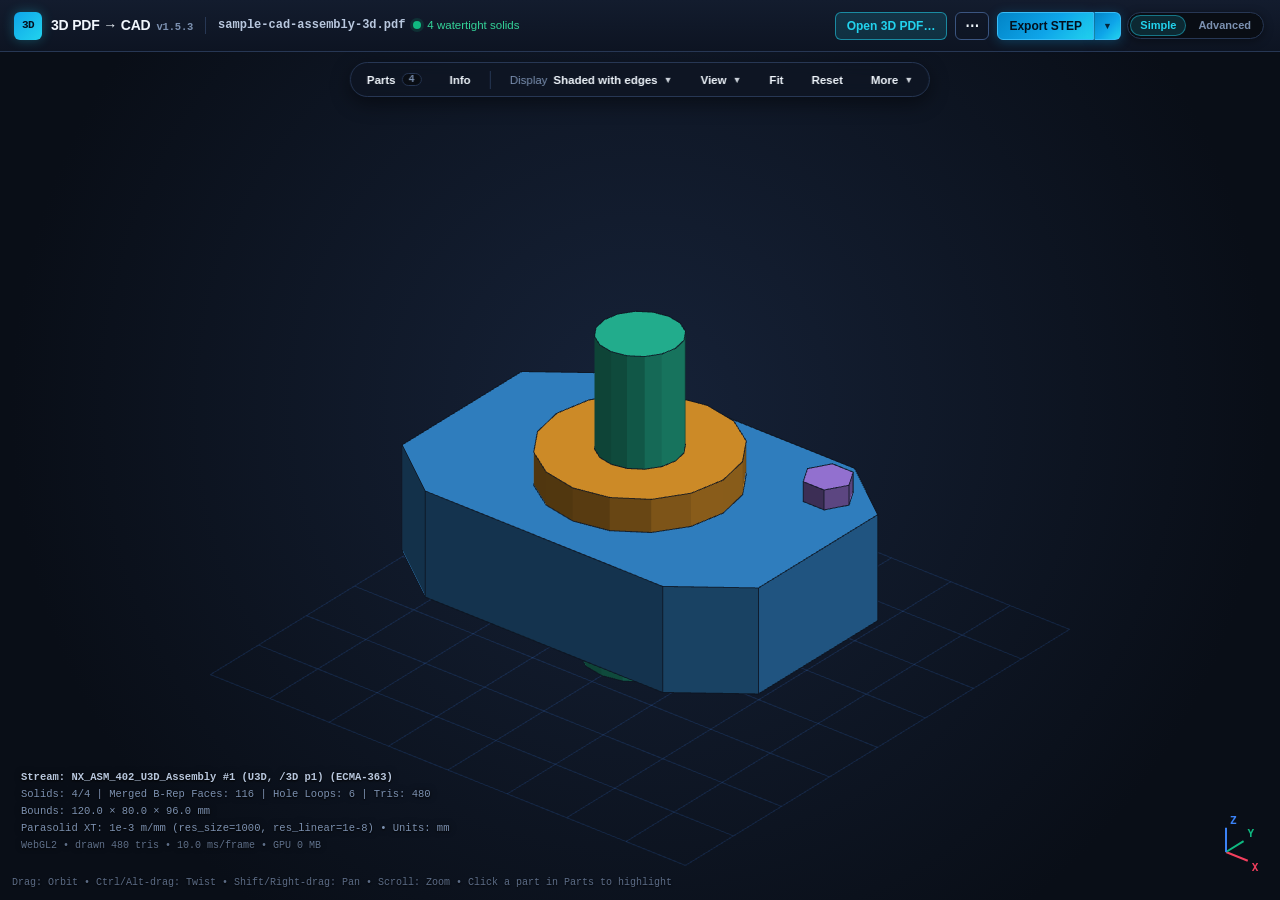
==== commit 84bb5c99: "1.5.3: release VEA/RHAdobeMeshResource UIC1 fix and Simple load cards - Bump version to 1.5.3 (APP_V" ====
--- a/index.html
+++ b/index.html
@@ -4,7 +4,7 @@
 <meta charset="UTF-8" />
 <meta name="viewport" content="width=device-width, initial-scale=1.0" />
 <link rel="icon" href="data:image/svg+xml,%3Csvg xmlns='http://www.w3.org/2000/svg' viewBox='0 0 32 32'%3E%3Crect width='32' height='32' rx='6' fill='%230ea5e9'/%3E%3Ctext x='16' y='21' text-anchor='middle' font-family='monospace' font-weight='bold' font-size='13' fill='%2304101d'%3E3D%3C/text%3E%3C/svg%3E" />
-<title>3D PDF → CAD Geometry Extractor (STEP .stp • STL • OBJ • IGES • Parasolid .x_t)</title>
+<title>3D PDF → CAD Geometry Extractor (STEP .stp • STL • OBJ • IGES)</title>
 <style>
   :root {
     --bg-0: #090d14;
@@ -87,8 +87,6 @@
     align-items: center;
     gap: 8px;
     flex-wrap: wrap;
-    min-width: 0;      /* 1.6.0: a long select option (B-Rep Mode) no longer widens the page on phones */
-    max-width: 100%;
   }
 
   /* Export Bar */
@@ -701,10 +699,9 @@
   }
 </style>
 <!-- affordance first (both modes), then Simple-mode layout -->
-<link rel="stylesheet" href="affordance.css?v=1.6.0" />
-<link rel="stylesheet" href="simple-mode.css?v=1.6.0" />
-<link rel="stylesheet" href="cad-export-ui.css?v=1.6.0" />
-<link rel="stylesheet" href="export-flow.css?v=1.6.0" />
+<link rel="stylesheet" href="affordance.css?v=1.5.3" />
+<link rel="stylesheet" href="simple-mode.css?v=1.5.3" />
+<link rel="stylesheet" href="cad-export-ui.css?v=1.5.3" />
 </head>
 <body>
 
@@ -713,7 +710,7 @@
     <div class="brand">
       <div class="brand-badge">3D</div>
       <div>
-        <div class="brand-title">3D PDF → CAD Geometry Extractor &amp; B-Rep Workbench <span style="opacity:.6;font-size:.75em">v1.6.0</span></div>
+        <div class="brand-title">3D PDF → CAD Geometry Extractor &amp; B-Rep Workbench <span style="opacity:.6;font-size:.75em">v1.5.3</span></div>
         <div class="brand-sub">ECMA-363 (U3D) &amp; ISO 14739-1 (PRC) Decoder • STEP AP214 (.stp) • STL • OBJ • IGES</div>
       </div>
     </div>
@@ -732,7 +729,7 @@
         <option value="m">meter (1000 mm)</option>
       </select>
       <label style="font-size:11px;color:var(--text-2);font-family:var(--mono);">B-Rep Mode:</label>
-      <select class="select-ctrl" id="brepModeSelect" style="max-width:100%" title="How bodies are written to STEP. Parasolid (.x_t) always writes one merged body.">
+      <select class="select-ctrl" id="brepModeSelect" title="How bodies are written to STEP. Parasolid (.x_t) always writes one merged body.">
         <option value="merged" selected>Merged Planar B-Rep (Auto Solid / Sheet)</option>
         <option value="sheet-unsewn">Open Sheet Surfaces (NX House/Deck Recovery)</option>
         <option value="merged-assembly">Multi-Body Assembly (STEP only; Parasolid always writes merged)</option>
@@ -921,19 +918,18 @@
   <script>
 window.SAMPLE_3D_PDF_B64 = "[base64]/JqxGKkVku9iNRSr2ZsX3pmNKvRqDfTmswii1lEmsU8MsuRMvdzfaf+4ypfY/NYtGRLV9+p7zvn/Oc+6vXVhcuHTkhC3N+WcPu0WOR/r2cffxxu//eb//7j0I1zqbIff/zxK+ZtkzPvZNIXhzKdbR2ZCxMTU6bHmnCrCXOvROWuoeCnpOBvBRzm+Ts+rJCTY8PjH43czHgjw5Oj4x9l3py4dzfEvLlqw5pfPatmzeI7+GLj7olaLTM0cven68Ic7M/3zF86e02uL6L2sO4XISafWZebJtz6iPZvTd7jPm7fr3Nbdv/yt/w/7bRRhoanRiZHh8fK5Pjw3anM4OTEeKb/TGbgrdOZjq427PPfMLdczk2O/GT07miYcWJy9P5I5uJPhz+cWtAT5+/rpfNfydnbtfhaC87dvzN7qVw9Lnre8HxqfkZNbopw8+TZZ83jttKzVnjOKiQ9NjbxMHNxamRkLNPZ3tmWGZicuDd+c35/v2F+TC6MTA2Pjo9MZvrHb2aOD99e2BPn7GeRua/kdJUXLJM7U9lz9SemRiTmDqmep8chNkbn51aWV/zEKjxHOyQ9PnFz9FH4lE+PZQ63HW7PXDq84PyUypsjn2aGwvM2lfEmxsKL6vUF/WrN6/oiua/kBO0sXGfBc0nPT1Re/vPIl+z5icrXlT8Itw7iYsdV/zq4vfhzaIcMXjwbHrf2zvC5M3xzJNPeljkiPeHMRyuyuc9+zcbe9UnhZSVy27Pxr/74D+lsnPCyW7inX3+V1thp83zg+MRTF99+6vrcfmr6gw9M/lPTR/N8w6cdPz/PUzNnkDe/Z+b3zPyemd9zveb5wPG5+T0zv2fm98z8npnfM/N7Zn7PzO+Z+T0zfxj7aT06mZ+Ppcv/8w84TfJDUVcaG2Jw0Nxx9JWfUz7MDTQ/5ALtE+YGpj/4OZMfmD6a52sN1w3MPIGZc87Ogn0x83tmfs/M75kaz8zvmfk9M79n5vfM/J6Z3zPze2Z+z8zvmfk9M7+38Bno4tmyz2b/9u8HZvLjRXL9vB6zNu755a7Ub3ecntdN7Ld9e2n2346UzOfaeJn9/YVrFeyDj37oC8bGL6s/jgeOCxgbR/R8nv69pn/vMvv7Kzg+KXN8Ukscn6j5fZ7fWXN+c3HYL2XOb2qJ87tYf7MvC68njcLjkTLXZ2qJ6zOqvyyjf29e7K+0P4/JPGdjHpNUXrzi/lEcz2kqL35p/XlNpvLil9l/xvTPxXk9/eftz9eEVH680v58TdPzmzLnd9ac31y88vmXfH3uzY8jej7j+GT/9JNX6cJB5/lSYszk1YTb2nBLENuIqq0jB2wnCrki9ipi7yKjrSe3nnXrzSwbuN4GrrHBaMXkijljsZl/I2cDbieqtoncJq67iVptuG1mz82cZbPRXiMH7CAKuS3stYW9txhtK7mtrNtqZinheiVco8Ro28ht475so7aWx3IdcQdRtVJypVxXz28dH9cSO4iq7SAHPEQUcmXMLSNfZrRycuWsKzez7OR6O7nGTqNVkKvgvvDD/[base64]/VyjV6jpciluC/6poi4T7Kv+8BKomppcmmuq1/4cJ167OlxFs9ox8kd5zE5Tg3cCfY6wd4njNZPrp91/WaWk1zvJNc4abQBcgPclwFqiN+U7HsXcBdRtUFyg1x3kBqea2+x51uc5S2jnSIHPEoUcqfZ6zR7nzbaELkh1g2ZWc5wvTNc44zRzpI7y305Sw3xOcm+/wJ3E1U7T+481z1PDa8XF9jzAme5YLSL5IA9RCF3ib0usfclo10md5l1l80sb3O9t7nG20a7Qu4K90V//UH8jmQ/QwD3EFW7Su4q171KDa9577Lnu5zlXaO9Rw74BlHIvc9e77P3+0a7Ru4a666ZWa5zvetc47rRMuQy3JcMNcQfSPZzELBKnLsIbZjcMNcdpobX7RvseYOz3DDaT8gBjxGF3E32usneN402Qm6EdSNmlg+53odc40OjfUTuI+6L/[base64]/xo/azfkPzZfHfz9zfk8DF08bdfRI4d/RJ4NzRJ4FzR7XWV35OeeeOzvcJtI/k3NEcP2fyA9MnYH8/W5NbNzDzBGbOOfbn/DHj7saMuxsz7m7MuLsx4+7GjLsbM+5uzLi7MePuxoy7GzPubsy4uzHj7saMuxsz7i7y+3Lz/+JGe/rcD385v+7v/1CcxoYYHDQ3f5/yc8qHuYHmh1ygfcLcwPQHP2fyA9PHzN8XmHUDM09g5sybf9rMP23mnzbzT5v5p83802b+aTP/tJl/2sw/beafNvNPm/mnzfzTZv5pM7/OM39NRLguLxz7z1HrLzc/ygWNci+jXMcotzDK5Yty56JctSg3LOpXjKhfH6J+NYhy+6Nc+ih3PcoVfwE3+88p9pfBLyfneWbwI+KonHl+JjwX/8hrycR+e3ju/pXXnol9YDuvVRP7qJvhtW1i8DOGz8Vh7azpk4tDnDXr5uKwbtbMmR/P5Mesnc2PuVZBzNkWi3sXi7nvBTGPVUHMYzuTH7+Ec73S2pcR+4W8c7/XysI/OLtFxHWy8D4K5K4nFuXVIncDcb3pL8wtJm4Q564LczcSi6XQXd9E3CiF7vpm4iZx7row9zXiZnHuujB3C/E1ce66MHcrcYs4d12YW0LcKs5dF+ZuI5aIc9eFuTHiNnHuujC3lBgT566LLHTVS+XF3fV1fFwkzinfbjR1zXeYTZgPfj2xXJy7XsTH5YZXdx35cAQ3EHVTrYKPK1ij7jry4UQVEyvEuevQKslVsl7ddeTDAdlIjItz16HtJreb9equIx/fvDcRK8W569CqyFWxXt115OMb32biLnHuOrRqctWsr6aG/IRkr58E50gYrYZcDevVXUc+3PQtxD3i3HVodeTqWK/[base64]/uOvLhNsaJ6rar1iPOZW8U566rm15JbBLnrqur3kRMinPXkY8PFbuI+8W569BS5FKs1zc/[base64]/cTj4pz16FlyGVYn6GG/[base64]/aIc9ehPSQHfEOcuw7tETngMXHuOrTPyAF7xbnr0D4nB0yJc9ehfSHOZe8T565D+5IcMC3OXYf2mBywgwhv/RA/aC/x7x58ibo5/Tt9N/R++J9/SnfcacZj7/LNv0pjQwwOmuTeHb9TPlA+zA00P+QC7RPmBqY/+MDkB6ZPIDnn/7vArBuYeQIzJ/N1/qSZP2nmT5r5k2b+pJk/aeZPmvmTZv6kmT9p5k+a+ZNm/qSZP2nmT5r5k8Z+FmM/i7GfxdjPevz7lJ9T3tnPYuxnMfazGPtZjP0sxn7W498XmHUDM09g5pxj/9zxd/MnzfxJM3/SzJ808yfN/Ekzf9LMnzTzJ838STN/0syfNPMnzfxJM3/SgxUaGPuZsR9la7m/5d2cHmXjRdljy+zvaxxlB0bZbCvtHxhb3cR+lF0X0XOp/jOmfy6Osv2e0d/PP/5RNmeUfRgx82Ln1+f5XdQujbIhV9ofdr+5PnPxC9iZi/XP/XwRLOxZYEuvoL+Y41NwnUc9L1baP+o6j3perLR/YH6KsXGU3f4c/XtN/97Zhc+pVH6c19NfxvFZ9DqPel6stH/UdR71vFhpf74m5362Cha+Jhf8HBHRM7K/nUht8dWb07N/qzenr96cvnpz+urN6aqt3py+enP66s3pTlu9OX315vTVm9Odtnpz+urN6dXyZ3ZzOvzzr/mNYKn/l+YDWfz/pAlHCN/z5tJZU1PjOIzLHN/77bEw/mfmvO599vtvTf53aTVElX9aX2vyE7k+Wf6bXP5fDP616fMk11/57Lqar/OI5+bB+7XOg1jnQZzM8W4e/V9W5gz/TS4/u672eZLrr7ybB/zpXJ/wLd77bepPjHu9K4//K9fHxbUm3m3yy0yf3d6luV/n8n/j/zLXx8W9Ju43+TpP3MwTN/PEzTxxM0/czBM388TNPHEzT9zMEzfzxM08cc9dX6/0/m1/uX3+4+SD1Pc//2r+86SJ/R+KulLYwJvYh4488CYGP2P4XBzWzZo+uTjUZ826+fFMfsza2fyYay0W9y4Wc18KYu77TH78HOclKvZfICef95/BLzXPcnKWHf/L767hfM6fUxP7UTzr8k28SD6snTV9lhvPLjde6X5zX5Yd5+3PUrG/jJznjf1CfvW+4ue5r3itFN5XvJa562Th/[base64]/[base64]/we8w/[base64]/UM1ADDdwH/QkIGpqtmoCdFDCAC8N4S4NKBaBjqGupCwCpqMCIAAHCNXhoAwD8ba24VtwqivxIeUMI/L+y5KiJeU0sUcH8rINQW+KGdR2KuMotlt4mkhjBlnnA0fTQr7ivN/tZU62v1V4uWbotT7sx4ZRrHfxhFJzwPrSarT8d3Cpctsh8pBLz4gxBoNJRliOO7jTjt99tQvhw18VkwtxAVDzYNRs6bixER9o8Ocb+0SlrNH1o9yPIbje5Psm8wc18X5XzCR922XnkqDj3A73u1Wn2vnuCM2j9Ua1gN/fmlxpHNYP7uFf70/Ga1xO96lH6FA8cucsUce1vcd3X883JFP3QD2R4fTrKP9e3EoFSV0uo/v/yydfdoI2Q4y+HyRRfiArl8WOOnlel9hVObwsd5WnWc/1gmSARhfjea2856NWzIHpg02p7atZtNBF3pDMvnWVgSP180r6yepqRqCzYpULLEaXYbrWL2MS4MbHIyHVbV650beY8M6hXaTT2qn+v6npZpkiMJ2C/QSY+xP/xL/vIBDwNmzEUdxVsWsx6tHHe8as8OxE12veggy8J+rzcZ1IA5rJjNXdVeSkSjcnK6NixrxFPbiyyGUecoX/4N5Otm2tWK+aAmTP6J8sqe6E2Dyc4Ey72p/FfFZVpLrXXrTsugIk7Qng1GAqQ3POMmWGd5j9pWrfP++DD5TqPog39o8Ct7iMn+KdUBclx30tQMvg5+r10yGcjU4LGQW+EsM+rkiFlzc4K5tMkrvOdg9otJzlUUbzVMyaEScrUvNRlL0Yu9KE9SLTLVexDLE3cz9N4rgIiQHRkJrP6Y/DWeS4PhQEhHbqElCaKmFVk4kcjUo/v22xSDy+QHXYI9S4W/o4qzOQuZOii3Dm1NfnB/PLyxJg3PtKu6UN23sMlTUtliPZrlW3EzIN4pzbVd8KzjdK0nsfodk/kdtIgTQ9OWbNoKS0VOsocUyOPtDaiv4JgoVDegupMMWD1AywNV3IoprarXpFQpHyDuYa4JI4+/pSqCjoFcUP+Wr+5YUHU1aR9eovtoVBiINMOS6LTeQdvE1ds9D/YivBD2beM3TM5biMVtBQ0p9pZUfpmOGziD/I4/yCnGvmcqcQPStkbH1Nt1cA+uJrQ6uv3Gij5+Ge3+E9s56DGw8iScKS8DFzf26LS+gKN3VRpB1TpIM9PC22456FlO6zq8FPI0hBP/zcK8l4Ezpi7an/inh9VAB4OOP7+CFy2K0Ji3FXJnfea4QVPufMrrmJ4q8ROhSzOAvqnGG8hjvvVO8rG+99xbT3SKAV/ZW2RyyrHKrVxywXc5cEBkW7W23MY8XPMu5GkVcYFmUpEIEhN2R1j/[base64]/[base64]/KaJxwD2XOGoS3iyak4jvofJm+x+ZAiwSoK61ptiQFr8sIW79bZ0yQY21RMKrcA64LY98Efbn38HnpwEpYsHdlh6KotNEEa3EUR3uZC4eY+AzlY59YzP08Gxnl8WtCfTP7oZZyWLXToEdIZuPbHXzujIkH5zQ3Rb+woh7ZgpuYXH/+nFB/l+7PrjzPwJcKL1KN1qXUnZo94Z4d/oqbvxFCEQEPr1k0VzmWiSbRRHRiM13k5KvipIT9tGDMMQMPL2JWVeM7pBLuvHnT0Hku3WMF3XB1rhafote2Jm4AzhLFqZpt0ZK9DdnSldeVkzCikfxhSHly4gyIc4eKAeiGCvtfXutP6/X+BE9ZDnIXBnnfVMfeGlodYwWdNFK03UZ2HKAnlU2wt3c/ufxaRwspRKO+KDyg4U/JGewQDChSEW6GZfVQfR1nCdjrWuEAHPbfPu36TzESqsZtSHRpaKQOZ86LC2MNpkHIaJd78tss0AbMF9Le7JjV3sTCQGl08pP8iYNsk0i/fLozwYHoKfDI0Nig61SxM78HgZZW6x7MHQJSqD4cGs3oeqrfe8Hyp7ifiClZrZw8xqQ09xY71VS3Tyv34Qi8CfknFgl/j29lYlKBUQ09ooh3qdK+giyMh4YcbM2QjxSbams2mdqoD2vQK5Zsu8F/wNYW3O+UFi287a4sp8UkLvzthm1NDHy/nuUefHvqxfYRHXtUGs3j+FW8VBDD1fukl26+HZsRyNjiTyHIqwB2oRaNWnoezYub+dZn87g/q1P/0pu7jghhaWw1SN6bbhqt/zoCC7w60PxtN0o1Bw2Rw3elySRMeNUsDfllzDYCTN1sG4j5VHx/lZ7PJTlfIEb+5tUeXeBGuVS3lLO3U3u/[base64]/0o3BYKF4U0sHEDW7vx8CefMUchtbS+8TWDuc1m6KWiDqZQB5HemjbC2tbCPHdm6IFLFfQpRCpNmeAKXoDz4ggrfVVUiMJ0LgrCH6JOWqreV6we9l4dXKBOmqfeZ/6kNKovNKrPIqoPFNVHG9W3F9nXE7kJHEdxTrEzZyyTBH292P5o4p7a3t8w3v/Z+YRb7Z1b8+2Kq/vizHGLVKNVsN/WtE4JrJOTIL2NJ0aJLSeTlla9lQ3oVXzb8njQ1fiSkiQR7Si2L6xDRZtCKfe2vBXoYHkWX78sm9Uy2px6SeFQZAdgk+Ld1L7Pm+LwXRS5+WlncFeXpWAlpyG3faVXRZJyLlsPMwR7LGyId6HsvalpMn1zwQRB0ndeWhSLZ/R7DKpNayJPU+HvtDd83dnGaJITVykGMUYP7dvY+XDXt7GYYCDNtDaBRgLEgYZL3ZYLrObkKT9TdbhVuRe4aeVuuE0+Z4Qrjz9nxeE1m33OydRjT520KhsEaidGHmJflKbg5xyE3jU/NDtd+2araRrtS2rmw12ocFffIrJUl26+OHJfFfz3pNuine72IvJjjtpY9DEQozSecqp/xaDWAIUZf3jra1ttaG5xWJmFhQjTPlm50NQsx8og43p/Q97XFcEDT7v7fIREtveI1vL2ELQmYwzO3mlqal+o25D/3sBZoolIBr8sEFFYNJSzXmvrlr15HlpiO+Av/eoyxjKRNouU9cvo113ET2NcbRla8iN73a7u0shVSNEihnM7L65sk4GOdbCy5VBNCoig59kuDeQiJGuH5oZ1y3tETCjxGfbQPuXkIHx7lRaYxB78eGW/lJDZvjARRvYr3m5Z8ijLT2mWAfQ2omhv4MyrL0jRmTcY5nUsFqcUbP/1BPrP/1FBl9QP/I80yNmzjP4kLKLL/1tE9lD0ySLV+BtLZJOrWCpVz2080T0bnCuPQHYYlm6DCdewOz4fFNU49OvC4aRm+ajrlxJbwagd6ZqthqvANN2PU3EXb95CllN2bLvxg0VjKjGcZD4zkn1lQGbmiT6NAjfnyNmK301/dOdBcs7rufTGE499S0dHywqupWry5goUtrzBAugGJVl95hjQZeh70+D9/vV2sQMhO+Oed6nZ/ZDVKt/h132gy0o0mjrZmvLJx/Cn2dmt4t9rwDmhtJLoyw9ugaJ9QMincdftjsPP854v7jCaBJeKIXZfrv+K8QvazJn0vx4nFPNOJhw7TkiOkAPX41WGD8H6TVkxTlfhy/2Ou707JFf44/XDMB/ZjjHh+Y+Y2AiF76QtNJZanbIrXy724Uk+SQkRL01cK1AaQcLJOTSKC3XOU9OEzY9LqJbB1zcmgCselH2iS1udLKa+o+9EUE8jOLBrfHtnAZKUF0++qwTvBd1A24sB2bMObmn4C3hz/EECCTXMH3WMOCiplWP9IyvvEV90Kcn8DixJyPyOun8eIM6nSDR3xt18GESU+QuTXiBhuTo9VL/BEH+l6NOYGJvJTQnWyG7OZW6QS67TfNOUHl7A/[base64]/p66bysfVXZNZP8Rf5Q75r8sn3+zlhYwA+cwNRszP7ZoG9sRmXlM+DmMYza37DtobnA/vU3bp6VAyXjwp215O7AVfUpaaPPnWdFhlrqJdEK9BQ9/GTgNui+lYvG9ZLTZ+1eCNb+9m0+mToR616+fO7PBRLXl+WKA/wHOo2O/[base64]";
 </script>
-  <script src="sample-pdf-b64.js?v=1.6.0"></script>
-  <script src="crypto-lite.js?v=1.6.0"></script>
-  <script src="pdf-extract.js?v=1.6.0"></script>
-  <script src="u3d-guard.js?v=1.6.0"></script>
-  <script src="u3d-rhadobe-mesh.js?v=1.6.0"></script>
-  <script src="prc-brep.js?v=1.6.0"></script>
-  <script src="prc-decoder.js?v=1.6.0"></script>
-  <script src="viewer-gl.js?v=1.6.0"></script>
-  <script src="app.js?v=1.6.0"></script>
-  <script src="recon/step-merge.js?v=1.6.0"></script>
-  <script src="recon/cad-export.js?v=1.6.0"></script>
-  <script src="simple-mode.js?v=1.6.0"></script>
-  <script src="cad-export-ui.js?v=1.6.0"></script>
-  <script src="export-flow.js?v=1.6.0" defer></script>
+  <script src="sample-pdf-b64.js?v=1.5.3"></script>
+  <script src="crypto-lite.js?v=1.5.3"></script>
+  <script src="pdf-extract.js?v=1.5.3"></script>
+  <script src="u3d-guard.js?v=1.5.3"></script>
+  <script src="u3d-rhadobe-mesh.js?v=1.5.3"></script>
+  <script src="prc-brep.js?v=1.5.3"></script>
+  <script src="prc-decoder.js?v=1.5.3"></script>
+  <script src="viewer-gl.js?v=1.5.3"></script>
+  <script src="app.js?v=1.5.3"></script>
+  <script src="recon/step-merge.js?v=1.5.3"></script>
+  <script src="recon/cad-export.js?v=1.5.3"></script>
+  <script src="simple-mode.js?v=1.5.3"></script>
+  <script src="cad-export-ui.js?v=1.5.3"></script>
 </body>
 </html>
--- a/simple-mode.css
+++ b/simple-mode.css
@@ -340,6 +340,14 @@
   font-size: 13px;
   text-align: center;
 }
+/* load-result cards: same box, tone on the left border (as .cad-toast) */
+.sm-empty > div[data-tone="warn"], .sm-empty > div[data-tone="muted"] { max-width: 440px; border-style: solid; border-left-width: 3px; text-align: left; }
+.sm-empty > div[data-tone="warn"] { border-left-color: var(--amber); }
+.sm-empty > div[data-tone="muted"] { border-left-color: var(--text-2); }
+.sm-empty-title { display: block; font: 700 13px var(--sans); color: var(--text-0); margin-bottom: 4px; }
+.sm-empty > div[data-tone="warn"] .sm-empty-title { color: #fbbf24; }
+.sm-empty-line { display: block; line-height: 1.45; }
+.sm-empty-hint { display: block; margin-top: 8px; font-size: 11.5px; color: var(--text-2); }
 
 /* ---------------------------------------------------------------- About dialog */
 .sm-dialog {
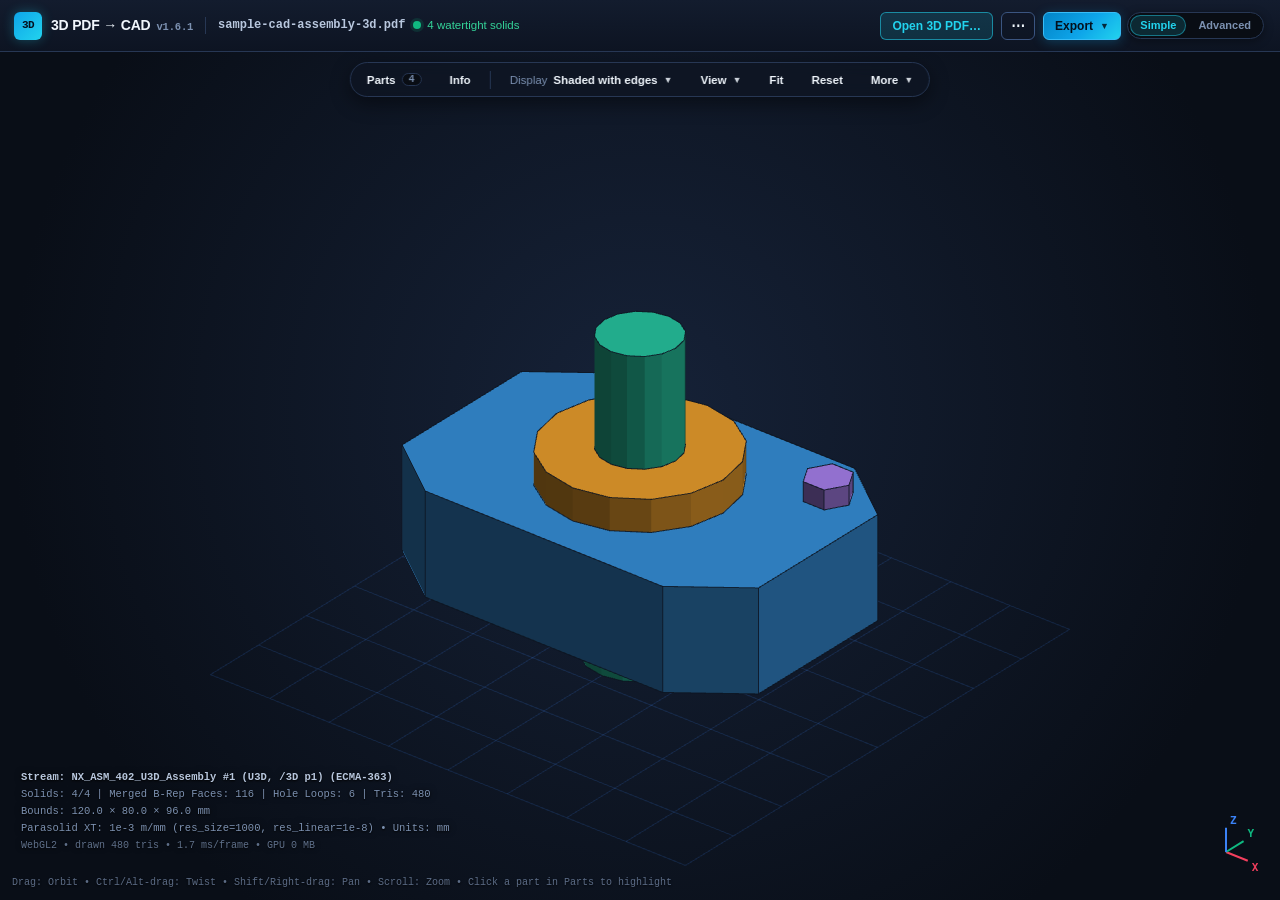
==== commit d51bc8a9: "1.6.1: damaged-data DECODE_ERROR, U3D hang fix, attachments on every load, fitSkippedReason, F1 expo" ====
--- a/index.html
+++ b/index.html
@@ -4,7 +4,7 @@
 <meta charset="UTF-8" />
 <meta name="viewport" content="width=device-width, initial-scale=1.0" />
 <link rel="icon" href="data:image/svg+xml,%3Csvg xmlns='http://www.w3.org/2000/svg' viewBox='0 0 32 32'%3E%3Crect width='32' height='32' rx='6' fill='%230ea5e9'/%3E%3Ctext x='16' y='21' text-anchor='middle' font-family='monospace' font-weight='bold' font-size='13' fill='%2304101d'%3E3D%3C/text%3E%3C/svg%3E" />
-<title>3D PDF → CAD Geometry Extractor (STEP .stp • STL • OBJ • IGES)</title>
+<title>3D PDF → CAD Geometry Extractor (STEP .stp • STL • OBJ • IGES • Parasolid .x_t)</title>
 <style>
   :root {
     --bg-0: #090d14;
@@ -87,6 +87,8 @@
     align-items: center;
     gap: 8px;
     flex-wrap: wrap;
+    min-width: 0;      /* 1.6.0: a long select option (B-Rep Mode) no longer widens the page on phones */
+    max-width: 100%;
   }
 
   /* Export Bar */
@@ -699,9 +701,10 @@
   }
 </style>
 <!-- affordance first (both modes), then Simple-mode layout -->
-<link rel="stylesheet" href="affordance.css?v=1.5.3" />
-<link rel="stylesheet" href="simple-mode.css?v=1.5.3" />
-<link rel="stylesheet" href="cad-export-ui.css?v=1.5.3" />
+<link rel="stylesheet" href="affordance.css?v=1.6.1" />
+<link rel="stylesheet" href="simple-mode.css?v=1.6.1" />
+<link rel="stylesheet" href="cad-export-ui.css?v=1.6.1" />
+<link rel="stylesheet" href="export-flow.css?v=1.6.1" />
 </head>
 <body>
 
@@ -710,7 +713,7 @@
     <div class="brand">
       <div class="brand-badge">3D</div>
       <div>
-        <div class="brand-title">3D PDF → CAD Geometry Extractor &amp; B-Rep Workbench <span style="opacity:.6;font-size:.75em">v1.5.3</span></div>
+        <div class="brand-title">3D PDF → CAD Geometry Extractor &amp; B-Rep Workbench <span style="opacity:.6;font-size:.75em">v1.6.1</span></div>
         <div class="brand-sub">ECMA-363 (U3D) &amp; ISO 14739-1 (PRC) Decoder • STEP AP214 (.stp) • STL • OBJ • IGES</div>
       </div>
     </div>
@@ -729,7 +732,7 @@
         <option value="m">meter (1000 mm)</option>
       </select>
       <label style="font-size:11px;color:var(--text-2);font-family:var(--mono);">B-Rep Mode:</label>
-      <select class="select-ctrl" id="brepModeSelect" title="How bodies are written to STEP. Parasolid (.x_t) always writes one merged body.">
+      <select class="select-ctrl" id="brepModeSelect" style="max-width:100%" title="How bodies are written to STEP. Parasolid (.x_t) always writes one merged body.">
         <option value="merged" selected>Merged Planar B-Rep (Auto Solid / Sheet)</option>
         <option value="sheet-unsewn">Open Sheet Surfaces (NX House/Deck Recovery)</option>
         <option value="merged-assembly">Multi-Body Assembly (STEP only; Parasolid always writes merged)</option>
@@ -918,18 +921,19 @@
   <script>
 window.SAMPLE_3D_PDF_B64 = "[base64]/JqxGKkVku9iNRSr2ZsX3pmNKvRqDfTmswii1lEmsU8MsuRMvdzfaf+4ypfY/NYtGRLV9+p7zvn/Oc+6vXVhcuHTkhC3N+WcPu0WOR/r2cffxxu//eb//7j0I1zqbIff/zxK+ZtkzPvZNIXhzKdbR2ZCxMTU6bHmnCrCXOvROWuoeCnpOBvBRzm+Ts+rJCTY8PjH43czHgjw5Oj4x9l3py4dzfEvLlqw5pfPatmzeI7+GLj7olaLTM0cven68Ic7M/3zF86e02uL6L2sO4XISafWZebJtz6iPZvTd7jPm7fr3Nbdv/yt/w/7bRRhoanRiZHh8fK5Pjw3anM4OTEeKb/TGbgrdOZjq427PPfMLdczk2O/GT07miYcWJy9P5I5uJPhz+cWtAT5+/rpfNfydnbtfhaC87dvzN7qVw9Lnre8HxqfkZNbopw8+TZZ83jttKzVnjOKiQ9NjbxMHNxamRkLNPZ3tmWGZicuDd+c35/v2F+TC6MTA2Pjo9MZvrHb2aOD99e2BPn7GeRua/kdJUXLJM7U9lz9SemRiTmDqmep8chNkbn51aWV/zEKjxHOyQ9PnFz9FH4lE+PZQ63HW7PXDq84PyUypsjn2aGwvM2lfEmxsKL6vUF/WrN6/oiua/kBO0sXGfBc0nPT1Re/vPIl+z5icrXlT8Itw7iYsdV/zq4vfhzaIcMXjwbHrf2zvC5M3xzJNPeljkiPeHMRyuyuc9+zcbe9UnhZSVy27Pxr/74D+lsnPCyW7inX3+V1thp83zg+MRTF99+6vrcfmr6gw9M/lPTR/N8w6cdPz/PUzNnkDe/Z+b3zPyemd9zveb5wPG5+T0zv2fm98z8npnfM/N7Zn7PzO+Z+T0zfxj7aT06mZ+Ppcv/8w84TfJDUVcaG2Jw0Nxx9JWfUz7MDTQ/5ALtE+YGpj/4OZMfmD6a52sN1w3MPIGZc87Ogn0x83tmfs/M75kaz8zvmfk9M79n5vfM/J6Z3zPze2Z+z8zvmfk9M7+38Bno4tmyz2b/9u8HZvLjRXL9vB6zNu755a7Ub3ecntdN7Ld9e2n2346UzOfaeJn9/YVrFeyDj37oC8bGL6s/jgeOCxgbR/R8nv69pn/vMvv7Kzg+KXN8Ukscn6j5fZ7fWXN+c3HYL2XOb2qJ87tYf7MvC68njcLjkTLXZ2qJ6zOqvyyjf29e7K+0P4/JPGdjHpNUXrzi/lEcz2kqL35p/XlNpvLil9l/xvTPxXk9/eftz9eEVH680v58TdPzmzLnd9ac31y88vmXfH3uzY8jej7j+GT/9JNX6cJB5/lSYszk1YTb2nBLENuIqq0jB2wnCrki9ipi7yKjrSe3nnXrzSwbuN4GrrHBaMXkijljsZl/I2cDbieqtoncJq67iVptuG1mz82cZbPRXiMH7CAKuS3stYW9txhtK7mtrNtqZinheiVco8Ro28ht475so7aWx3IdcQdRtVJypVxXz28dH9cSO4iq7SAHPEQUcmXMLSNfZrRycuWsKzez7OR6O7nGTqNVkKvgvvDD/[base64]/VyjV6jpciluC/6poi4T7Kv+8BKomppcmmuq1/4cJ167OlxFs9ox8kd5zE5Tg3cCfY6wd4njNZPrp91/WaWk1zvJNc4abQBcgPclwFqiN+U7HsXcBdRtUFyg1x3kBqea2+x51uc5S2jnSIHPEoUcqfZ6zR7nzbaELkh1g2ZWc5wvTNc44zRzpI7y305Sw3xOcm+/wJ3E1U7T+481z1PDa8XF9jzAme5YLSL5IA9RCF3ib0usfclo10md5l1l80sb3O9t7nG20a7Qu4K90V//UH8jmQ/QwD3EFW7Su4q171KDa9577Lnu5zlXaO9Rw74BlHIvc9e77P3+0a7Ru4a666ZWa5zvetc47rRMuQy3JcMNcQfSPZzELBKnLsIbZjcMNcdpobX7RvseYOz3DDaT8gBjxGF3E32usneN402Qm6EdSNmlg+53odc40OjfUTuI+6L/[base64]/xo/azfkPzZfHfz9zfk8DF08bdfRI4d/RJ4NzRJ4FzR7XWV35OeeeOzvcJtI/k3NEcP2fyA9MnYH8/W5NbNzDzBGbOOfbn/DHj7saMuxsz7m7MuLsx4+7GjLsbM+5uzLi7MePuxoy7GzPubsy4uzHj7saMuxsz7i7y+3Lz/+JGe/rcD385v+7v/1CcxoYYHDQ3f5/yc8qHuYHmh1ygfcLcwPQHP2fyA9PHzN8XmHUDM09g5sybf9rMP23mnzbzT5v5p83802b+aTP/tJl/2sw/beafNvNPm/mnzfzTZv5pM7/OM39NRLguLxz7z1HrLzc/ygWNci+jXMcotzDK5Yty56JctSg3LOpXjKhfH6J+NYhy+6Nc+ih3PcoVfwE3+88p9pfBLyfneWbwI+KonHl+JjwX/8hrycR+e3ju/pXXnol9YDuvVRP7qJvhtW1i8DOGz8Vh7azpk4tDnDXr5uKwbtbMmR/P5Mesnc2PuVZBzNkWi3sXi7nvBTGPVUHMYzuTH7+Ec73S2pcR+4W8c7/XysI/OLtFxHWy8D4K5K4nFuXVIncDcb3pL8wtJm4Q564LczcSi6XQXd9E3CiF7vpm4iZx7row9zXiZnHuujB3C/E1ce66MHcrcYs4d12YW0LcKs5dF+ZuI5aIc9eFuTHiNnHuujC3lBgT566LLHTVS+XF3fV1fFwkzinfbjR1zXeYTZgPfj2xXJy7XsTH5YZXdx35cAQ3EHVTrYKPK1ij7jry4UQVEyvEuevQKslVsl7ddeTDAdlIjItz16HtJreb9equIx/fvDcRK8W569CqyFWxXt115OMb32biLnHuOrRqctWsr6aG/IRkr58E50gYrYZcDevVXUc+3PQtxD3i3HVodeTqWK/[base64]/uOvLhNsaJ6rar1iPOZW8U566rm15JbBLnrqur3kRMinPXkY8PFbuI+8W569BS5FKs1zc/[base64]/cTj4pz16FlyGVYn6GG/[base64]/aIc9ehPSQHfEOcuw7tETngMXHuOrTPyAF7xbnr0D4nB0yJc9ehfSHOZe8T565D+5IcMC3OXYf2mBywgwhv/RA/aC/x7x58ibo5/Tt9N/R++J9/SnfcacZj7/LNv0pjQwwOmuTeHb9TPlA+zA00P+QC7RPmBqY/+MDkB6ZPIDnn/7vArBuYeQIzJ/N1/qSZP2nmT5r5k2b+pJk/aeZPmvmTZv6kmT9p5k+a+ZNm/qSZP2nmT5r5k8Z+FmM/i7GfxdjPevz7lJ9T3tnPYuxnMfazGPtZjP0sxn7W498XmHUDM09g5pxj/9zxd/MnzfxJM3/SzJ808yfN/Ekzf9LMnzTzJ838STN/0syfNPMnzfxJM3/SgxUaGPuZsR9la7m/5d2cHmXjRdljy+zvaxxlB0bZbCvtHxhb3cR+lF0X0XOp/jOmfy6Osv2e0d/PP/5RNmeUfRgx82Ln1+f5XdQujbIhV9ofdr+5PnPxC9iZi/XP/XwRLOxZYEuvoL+Y41NwnUc9L1baP+o6j3perLR/YH6KsXGU3f4c/XtN/97Zhc+pVH6c19NfxvFZ9DqPel6stH/UdR71vFhpf74m5362Cha+Jhf8HBHRM7K/nUht8dWb07N/qzenr96cvnpz+urN6aqt3py+enP66s3pTlu9OX315vTVm9Odtnpz+urN6dXyZ3ZzOvzzr/mNYKn/l+YDWfz/pAlHCN/z5tJZU1PjOIzLHN/77bEw/mfmvO599vtvTf53aTVElX9aX2vyE7k+Wf6bXP5fDP616fMk11/57Lqar/OI5+bB+7XOg1jnQZzM8W4e/V9W5gz/TS4/u672eZLrr7ybB/zpXJ/wLd77bepPjHu9K4//K9fHxbUm3m3yy0yf3d6luV/n8n/j/zLXx8W9Ju43+TpP3MwTN/PEzTxxM0/czBM388TNPHEzT9zMEzfzxM08cc9dX6/0/m1/uX3+4+SD1Pc//2r+86SJ/R+KulLYwJvYh4488CYGP2P4XBzWzZo+uTjUZ826+fFMfsza2fyYay0W9y4Wc18KYu77TH78HOclKvZfICef95/BLzXPcnKWHf/L767hfM6fUxP7UTzr8k28SD6snTV9lhvPLjde6X5zX5Yd5+3PUrG/jJznjf1CfvW+4ue5r3itFN5XvJa562Th/[base64]/[base64]/we8w/[base64]/UM1ADDdwH/QkIGpqtmoCdFDCAC8N4S4NKBaBjqGupCwCpqMCIAAHCNXhoAwD8ba24VtwqivxIeUMI/L+y5KiJeU0sUcH8rINQW+KGdR2KuMotlt4mkhjBlnnA0fTQr7ivN/tZU62v1V4uWbotT7sx4ZRrHfxhFJzwPrSarT8d3Cpctsh8pBLz4gxBoNJRliOO7jTjt99tQvhw18VkwtxAVDzYNRs6bixER9o8Ocb+0SlrNH1o9yPIbje5Psm8wc18X5XzCR922XnkqDj3A73u1Wn2vnuCM2j9Ua1gN/fmlxpHNYP7uFf70/Ga1xO96lH6FA8cucsUce1vcd3X883JFP3QD2R4fTrKP9e3EoFSV0uo/v/yydfdoI2Q4y+HyRRfiArl8WOOnlel9hVObwsd5WnWc/1gmSARhfjea2856NWzIHpg02p7atZtNBF3pDMvnWVgSP180r6yepqRqCzYpULLEaXYbrWL2MS4MbHIyHVbV650beY8M6hXaTT2qn+v6npZpkiMJ2C/QSY+xP/xL/vIBDwNmzEUdxVsWsx6tHHe8as8OxE12veggy8J+rzcZ1IA5rJjNXdVeSkSjcnK6NixrxFPbiyyGUecoX/4N5Otm2tWK+aAmTP6J8sqe6E2Dyc4Ey72p/FfFZVpLrXXrTsugIk7Qng1GAqQ3POMmWGd5j9pWrfP++DD5TqPog39o8Ct7iMn+KdUBclx30tQMvg5+r10yGcjU4LGQW+EsM+rkiFlzc4K5tMkrvOdg9otJzlUUbzVMyaEScrUvNRlL0Yu9KE9SLTLVexDLE3cz9N4rgIiQHRkJrP6Y/DWeS4PhQEhHbqElCaKmFVk4kcjUo/v22xSDy+QHXYI9S4W/o4qzOQuZOii3Dm1NfnB/PLyxJg3PtKu6UN23sMlTUtliPZrlW3EzIN4pzbVd8KzjdK0nsfodk/kdtIgTQ9OWbNoKS0VOsocUyOPtDaiv4JgoVDegupMMWD1AywNV3IoprarXpFQpHyDuYa4JI4+/pSqCjoFcUP+Wr+5YUHU1aR9eovtoVBiINMOS6LTeQdvE1ds9D/YivBD2beM3TM5biMVtBQ0p9pZUfpmOGziD/I4/yCnGvmcqcQPStkbH1Nt1cA+uJrQ6uv3Gij5+Ge3+E9s56DGw8iScKS8DFzf26LS+gKN3VRpB1TpIM9PC22456FlO6zq8FPI0hBP/zcK8l4Ezpi7an/inh9VAB4OOP7+CFy2K0Ji3FXJnfea4QVPufMrrmJ4q8ROhSzOAvqnGG8hjvvVO8rG+99xbT3SKAV/ZW2RyyrHKrVxywXc5cEBkW7W23MY8XPMu5GkVcYFmUpEIEhN2R1j/[base64]/[base64]/KaJxwD2XOGoS3iyak4jvofJm+x+ZAiwSoK61ptiQFr8sIW79bZ0yQY21RMKrcA64LY98Efbn38HnpwEpYsHdlh6KotNEEa3EUR3uZC4eY+AzlY59YzP08Gxnl8WtCfTP7oZZyWLXToEdIZuPbHXzujIkH5zQ3Rb+woh7ZgpuYXH/+nFB/l+7PrjzPwJcKL1KN1qXUnZo94Z4d/oqbvxFCEQEPr1k0VzmWiSbRRHRiM13k5KvipIT9tGDMMQMPL2JWVeM7pBLuvHnT0Hku3WMF3XB1rhafote2Jm4AzhLFqZpt0ZK9DdnSldeVkzCikfxhSHly4gyIc4eKAeiGCvtfXutP6/X+BE9ZDnIXBnnfVMfeGlodYwWdNFK03UZ2HKAnlU2wt3c/ufxaRwspRKO+KDyg4U/JGewQDChSEW6GZfVQfR1nCdjrWuEAHPbfPu36TzESqsZtSHRpaKQOZ86LC2MNpkHIaJd78tss0AbMF9Le7JjV3sTCQGl08pP8iYNsk0i/fLozwYHoKfDI0Nig61SxM78HgZZW6x7MHQJSqD4cGs3oeqrfe8Hyp7ifiClZrZw8xqQ09xY71VS3Tyv34Qi8CfknFgl/j29lYlKBUQ09ooh3qdK+giyMh4YcbM2QjxSbams2mdqoD2vQK5Zsu8F/wNYW3O+UFi287a4sp8UkLvzthm1NDHy/nuUefHvqxfYRHXtUGs3j+FW8VBDD1fukl26+HZsRyNjiTyHIqwB2oRaNWnoezYub+dZn87g/q1P/0pu7jghhaWw1SN6bbhqt/zoCC7w60PxtN0o1Bw2Rw3elySRMeNUsDfllzDYCTN1sG4j5VHx/lZ7PJTlfIEb+5tUeXeBGuVS3lLO3U3u/[base64]/0o3BYKF4U0sHEDW7vx8CefMUchtbS+8TWDuc1m6KWiDqZQB5HemjbC2tbCPHdm6IFLFfQpRCpNmeAKXoDz4ggrfVVUiMJ0LgrCH6JOWqreV6we9l4dXKBOmqfeZ/6kNKovNKrPIqoPFNVHG9W3F9nXE7kJHEdxTrEzZyyTBH292P5o4p7a3t8w3v/Z+YRb7Z1b8+2Kq/vizHGLVKNVsN/WtE4JrJOTIL2NJ0aJLSeTlla9lQ3oVXzb8njQ1fiSkiQR7Si2L6xDRZtCKfe2vBXoYHkWX78sm9Uy2px6SeFQZAdgk+Ld1L7Pm+LwXRS5+WlncFeXpWAlpyG3faVXRZJyLlsPMwR7LGyId6HsvalpMn1zwQRB0ndeWhSLZ/R7DKpNayJPU+HvtDd83dnGaJITVykGMUYP7dvY+XDXt7GYYCDNtDaBRgLEgYZL3ZYLrObkKT9TdbhVuRe4aeVuuE0+Z4Qrjz9nxeE1m33OydRjT520KhsEaidGHmJflKbg5xyE3jU/NDtd+2araRrtS2rmw12ocFffIrJUl26+OHJfFfz3pNuine72IvJjjtpY9DEQozSecqp/xaDWAIUZf3jra1ttaG5xWJmFhQjTPlm50NQsx8og43p/Q97XFcEDT7v7fIREtveI1vL2ELQmYwzO3mlqal+o25D/3sBZoolIBr8sEFFYNJSzXmvrlr15HlpiO+Av/eoyxjKRNouU9cvo113ET2NcbRla8iN73a7u0shVSNEihnM7L65sk4GOdbCy5VBNCoig59kuDeQiJGuH5oZ1y3tETCjxGfbQPuXkIHx7lRaYxB78eGW/lJDZvjARRvYr3m5Z8ijLT2mWAfQ2omhv4MyrL0jRmTcY5nUsFqcUbP/1BPrP/1FBl9QP/I80yNmzjP4kLKLL/1tE9lD0ySLV+BtLZJOrWCpVz2080T0bnCuPQHYYlm6DCdewOz4fFNU49OvC4aRm+ajrlxJbwagd6ZqthqvANN2PU3EXb95CllN2bLvxg0VjKjGcZD4zkn1lQGbmiT6NAjfnyNmK301/dOdBcs7rufTGE499S0dHywqupWry5goUtrzBAugGJVl95hjQZeh70+D9/vV2sQMhO+Oed6nZ/ZDVKt/h132gy0o0mjrZmvLJx/Cn2dmt4t9rwDmhtJLoyw9ugaJ9QMincdftjsPP854v7jCaBJeKIXZfrv+K8QvazJn0vx4nFPNOJhw7TkiOkAPX41WGD8H6TVkxTlfhy/2Ou707JFf44/XDMB/ZjjHh+Y+Y2AiF76QtNJZanbIrXy724Uk+SQkRL01cK1AaQcLJOTSKC3XOU9OEzY9LqJbB1zcmgCselH2iS1udLKa+o+9EUE8jOLBrfHtnAZKUF0++qwTvBd1A24sB2bMObmn4C3hz/EECCTXMH3WMOCiplWP9IyvvEV90Kcn8DixJyPyOun8eIM6nSDR3xt18GESU+QuTXiBhuTo9VL/BEH+l6NOYGJvJTQnWyG7OZW6QS67TfNOUHl7A/[base64]/p66bysfVXZNZP8Rf5Q75r8sn3+zlhYwA+cwNRszP7ZoG9sRmXlM+DmMYza37DtobnA/vU3bp6VAyXjwp215O7AVfUpaaPPnWdFhlrqJdEK9BQ9/GTgNui+lYvG9ZLTZ+1eCNb+9m0+mToR616+fO7PBRLXl+WKA/wHOo2O/[base64]";
 </script>
-  <script src="sample-pdf-b64.js?v=1.5.3"></script>
-  <script src="crypto-lite.js?v=1.5.3"></script>
-  <script src="pdf-extract.js?v=1.5.3"></script>
-  <script src="u3d-guard.js?v=1.5.3"></script>
-  <script src="u3d-rhadobe-mesh.js?v=1.5.3"></script>
-  <script src="prc-brep.js?v=1.5.3"></script>
-  <script src="prc-decoder.js?v=1.5.3"></script>
-  <script src="viewer-gl.js?v=1.5.3"></script>
-  <script src="app.js?v=1.5.3"></script>
-  <script src="recon/step-merge.js?v=1.5.3"></script>
-  <script src="recon/cad-export.js?v=1.5.3"></script>
-  <script src="simple-mode.js?v=1.5.3"></script>
-  <script src="cad-export-ui.js?v=1.5.3"></script>
+  <script src="sample-pdf-b64.js?v=1.6.1"></script>
+  <script src="crypto-lite.js?v=1.6.1"></script>
+  <script src="pdf-extract.js?v=1.6.1"></script>
+  <script src="u3d-guard.js?v=1.6.1"></script>
+  <script src="u3d-rhadobe-mesh.js?v=1.6.1"></script>
+  <script src="prc-brep.js?v=1.6.1"></script>
+  <script src="prc-decoder.js?v=1.6.1"></script>
+  <script src="viewer-gl.js?v=1.6.1"></script>
+  <script src="app.js?v=1.6.1"></script>
+  <script src="recon/step-merge.js?v=1.6.1"></script>
+  <script src="recon/cad-export.js?v=1.6.1"></script>
+  <script src="simple-mode.js?v=1.6.1"></script>
+  <script src="cad-export-ui.js?v=1.6.1"></script>
+  <script src="export-flow.js?v=1.6.1" defer></script>
 </body>
 </html>
--- a/export-flow.css
+++ b/export-flow.css
@@ -0,0 +1,138 @@
+/* export-flow.css — single "Export" button + format popover + persistent result card (pairs with export-flow.js).
+ * Uses the app tokens and the Simple-mode popover look (.sm-pop / .sm-pop-h / .sm-sep / .sm-check from simple-mode.css). */
+
+/* SIMPLE MODE ONLY: the new button replaces the Simple split button + menu. Advanced mode is not touched
+ * (its export bar, .cad-adv group and CAD toast stay exactly as they are). */
+body.xf-on.sm-simple .sm-topbar .sm-split, body.xf-on.sm-simple #smMenuExport { display: none !important; }
+body:not(.sm-simple) .xf-btn, body:not(.sm-simple) .xf-pop { display: none !important; }
+.xf-btn { gap: 7px; }
+.xf-btn .xf-caret { font-size: 9px; opacity: .85; }
+.xf-btn[aria-expanded="true"] .xf-caret { transform: rotate(180deg); }
+.xf-btn:focus-visible { outline: 2px solid var(--cyan); outline-offset: 1px; }
+
+/* popover */
+.xf-pop { --sm-radius: 10px; --sm-glass: rgba(15, 22, 35, 0.95); width: 320px; padding: 6px; }
+[hidden].xf-pop, .xf-pop [hidden], [hidden].xf-result, .xf-result [hidden] { display: none !important; }
+.xf-list { display: grid; gap: 1px; }
+.xf-fmt {
+  display: flex; align-items: center; gap: 10px; width: 100%; padding: 7px 10px; border: 0; border-radius: 7px;
+  background: transparent; color: var(--text-0); text-align: left; cursor: pointer; font: 500 12.5px var(--sans);
+}
+.xf-fmt:hover { background: var(--bg-3); }
+.xf-fmt:focus { outline: none; }
+.xf-fmt:focus-visible { background: var(--bg-2); outline: 2px solid var(--cyan); outline-offset: -2px; box-shadow: 0 0 0 4px rgba(34, 211, 238, .18); }
+.xf-fmt[aria-checked="true"] { background: var(--cyan-dim); }
+.xf-fmt[aria-checked="true"] .xf-fmt-l { color: var(--cyan); }
+.xf-dot { width: 14px; height: 14px; flex-shrink: 0; border-radius: 50%; border: 1px solid var(--border-hi); background: var(--bg-0); }
+.xf-fmt[aria-checked="true"] .xf-dot { border-color: var(--cyan); background: radial-gradient(circle, var(--cyan) 0 3.5px, var(--bg-0) 4.5px); }
+.xf-fmt-t { display: grid; gap: 1px; min-width: 0; }
+.xf-fmt-l { font-weight: 600; }
+.xf-fmt-s { font-size: 10.5px; color: var(--text-2); white-space: nowrap; overflow: hidden; text-overflow: ellipsis; }
+
+.xf-opts { display: grid; gap: 2px; padding-bottom: 2px; }
+.xf-field { display: grid; gap: 4px; padding: 5px 10px 6px; }
+.xf-field > span { font-size: 11.5px; color: var(--text-1); font-weight: 600; }
+.xf-field .select-ctrl { width: 100%; font-size: 11.5px; }
+.xf-hint { font-size: 10.5px; color: var(--text-2); }
+.xf-seg-row { display: flex; padding: 2px; gap: 2px; border-radius: 8px; border: 1px solid var(--border); background: var(--bg-0); }
+.xf-radio { position: relative; flex: 1; display: flex; flex-direction: column; align-items: center; cursor: pointer; }
+.xf-radio input { position: absolute; opacity: 0; inset: 0; margin: 0; cursor: pointer; }
+.xf-radio-l { width: 100%; text-align: center; padding: 5px 6px; border-radius: 6px; font: 600 11.5px var(--sans); color: var(--text-2); }
+.xf-radio:hover .xf-radio-l { color: var(--text-0); }
+.xf-radio input:checked + .xf-radio-l { background: var(--cyan-dim); color: var(--cyan); box-shadow: inset 0 0 0 1px rgba(34, 211, 238, .45); }
+.xf-radio input:focus-visible + .xf-radio-l { outline: 2px solid var(--cyan); outline-offset: 1px; }
+/* capabilities.cadSurfaces === false: Fitted / Both dimmed and inert, still focusable */
+.xf-radio--off, .xf-radio--off input { cursor: not-allowed; }
+.xf-radio--off .xf-radio-l, .xf-radio--off:hover .xf-radio-l { opacity: .45; color: var(--text-2); }
+.xf-hint--off { display: block; margin-top: 3px; color: var(--text-2); opacity: .85; }
+/* kernel_download: quiet "Try again" text button beside the reason line (Simple mode only, like the rest of the popover) */
+body.xf-on.sm-simple .xf-reason-row { display: flex; align-items: baseline; flex-wrap: wrap; column-gap: 8px; }
+body.xf-on.sm-simple .xf-reason-row .xf-hint--off { flex: 1 1 180px; }
+body.xf-on.sm-simple .xf-retry { margin-top: 3px; padding: 2px 0; border: 0; background: none; color: var(--cyan); font: 600 10.5px var(--sans); cursor: pointer; white-space: nowrap; }
+body.xf-on.sm-simple .xf-retry:hover { text-decoration: underline; }
+body.xf-on.sm-simple .xf-retry:focus-visible { outline: 2px solid var(--cyan); outline-offset: 2px; border-radius: 3px; }
+body.xf-on.sm-simple .xf-retry[aria-disabled="true"] { color: var(--text-2); cursor: progress; text-decoration: none; }
+.xf-check { margin: 0 0 2px; }
+.xf-note { margin: 2px 10px 4px; font-size: 10.5px; line-height: 1.4; color: var(--text-2); }
+.xf-note--warn { color: var(--amber); }
+
+.xf-name { padding-bottom: 2px; }
+.xf-name-box { display: flex; align-items: stretch; border: 1px solid var(--border-hi); border-radius: 6px; background: var(--bg-0); overflow: hidden; }
+.xf-name-box:focus-within { border-color: var(--cyan); box-shadow: 0 0 0 3px rgba(34, 211, 238, .18); }
+.xf-name-in { flex: 1; min-width: 0; border: 0; background: transparent; color: var(--text-0); font: 500 12px var(--mono); padding: 6px 8px; outline: none; }
+.xf-name-ext { padding: 6px 8px 6px 0; color: var(--text-2); font: 500 12px var(--mono); }
+.xf-name .xf-note { margin-top: 0; }
+.xf-foot { display: flex; justify-content: flex-end; padding: 4px 4px 2px; }
+/* big-download warning (no save picker, estimate > 300 MB), just above Save */
+.xf-big { margin: 6px 8px 2px; padding: 6px 8px; border: 1px solid var(--amber); border-left-width: 3px; border-radius: 6px; overflow-wrap: anywhere; }
+.xf-big[hidden] { display: none; }
+.xf-go { min-width: 110px; justify-content: center; }
+.xf-go:focus-visible { outline: 2px solid var(--cyan); outline-offset: 2px; }
+
+/* two long choices: let the segments wrap to two lines instead of clipping */
+.xf-seg--wrap .xf-radio-l { white-space: normal; line-height: 1.25; padding: 6px 6px; }
+.xf-seg--wrap .xf-seg-row { align-items: stretch; }
+.xf-seg--wrap .xf-radio { justify-content: stretch; }
+.xf-seg--wrap .xf-radio-l { display: flex; align-items: center; justify-content: center; height: 100%; box-sizing: border-box; }
+
+/* persistent result card */
+.xf-result {
+  position: fixed; right: 16px; bottom: 16px; z-index: 85; width: min(380px, calc(100vw - 24px));
+  display: flex; gap: 10px; align-items: flex-start; padding: 12px 12px 12px 14px;
+  background: rgba(15, 22, 35, 0.96); backdrop-filter: blur(10px); color: var(--text-0); font: 13px/1.45 var(--sans);
+  border: 1px solid var(--border-hi); border-left: 3px solid var(--cyan); border-radius: 10px;
+  box-shadow: 0 12px 32px rgba(0, 0, 0, .55), 0 2px 6px rgba(0, 0, 0, .35);
+}
+.xf-result:focus { outline: none; }
+.xf-result:focus-visible { outline: 2px solid var(--cyan); outline-offset: 2px; }
+body:not(.sm-simple) .xf-result { bottom: 56px; }      /* a result from Simple stays readable after switching */
+.xf-r-ico { width: 18px; height: 18px; flex-shrink: 0; margin-top: 1px; border-radius: 50%; display: grid; place-items: center; font: 700 11px var(--sans); color: #03101d; background: var(--cyan); }
+.xf-result[data-tone="ok"] { border-left-color: var(--emerald); }
+.xf-result[data-tone="ok"] .xf-r-ico { background: var(--emerald); }
+.xf-result[data-tone="ok"] .xf-r-ico::before { content: "\2713"; }
+.xf-result[data-tone="warn"] { border-left-color: var(--amber); }
+.xf-result[data-tone="warn"] .xf-r-ico { background: var(--amber); }
+.xf-result[data-tone="warn"] .xf-r-ico::before { content: "!"; }
+.xf-result[data-tone="err"] { border-left-color: var(--rose); }
+.xf-result[data-tone="err"] .xf-r-ico { background: var(--rose); color: #fff; }
+.xf-result[data-tone="err"] .xf-r-ico::before { content: "\00d7"; }
+.xf-result[data-tone="muted"] { border-left-color: var(--text-2); }
+.xf-result[data-tone="muted"] .xf-r-ico { background: var(--text-2); }
+.xf-result[data-tone="muted"] .xf-r-ico::before { content: "\2013"; }
+.xf-result[data-tone="busy"] .xf-r-ico { background: transparent; border: 2px solid var(--cyan-dim); border-top-color: var(--cyan); animation: xf-spin .9s linear infinite; }
+@keyframes xf-spin { to { transform: rotate(360deg); } }
+@media (prefers-reduced-motion: reduce) { .xf-result[data-tone="busy"] .xf-r-ico { animation: none; } }
+.xf-r-main { flex: 1; min-width: 0; display: grid; gap: 3px; }
+.xf-r-title { font-weight: 700; font-size: 13px; }
+.xf-r-body p { margin: 0; color: var(--text-1); font-size: 12px; }
+.xf-r-file { font: 500 11px var(--mono); color: var(--text-2); overflow-wrap: anywhere; }
+.xf-r-bar { height: 4px; margin-top: 5px; border-radius: 2px; background: var(--bg-3); overflow: hidden; }
+.xf-r-bar > span { display: block; height: 100%; width: 30%; background: var(--cyan); border-radius: 2px; transition: width .2s; }
+.xf-r-bar:not([aria-valuenow]) > span { animation: xf-indet 1.2s ease-in-out infinite; }
+@keyframes xf-indet { 0% { transform: translateX(-100%); } 100% { transform: translateX(340%); } }
+.xf-r-act { display: flex; gap: 6px; align-items: center; }
+.xf-r-close { min-width: 28px; justify-content: center; font-size: 15px; line-height: 1; padding: 3px 7px; }
+/* per-part list */
+.xf-parts { list-style: none; margin: 4px 0 0; padding: 0; display: grid; gap: 3px; max-height: 40vh; overflow: auto; }
+.xf-part { display: grid; grid-template-columns: minmax(0, 1fr) auto; column-gap: 8px; padding: 4px 8px; border-radius: 6px; background: var(--bg-2); border-left: 2px solid var(--border-hi); font-size: 11.5px; }
+.xf-part[hidden] { display: none; }
+.xf-part[data-written="solid"] { border-left-color: var(--emerald); }
+.xf-part[data-written="mesh"] { border-left-color: var(--amber); }
+.xf-part[data-written="both"] { border-left-color: var(--emerald); }
+.xf-part[data-written="both"][data-open="1"] { border-left-color: var(--amber); }
+.xf-part[data-written="omitted"] { border-left-color: var(--rose); }
+.xf-part-n { font-weight: 600; color: var(--text-0); overflow: hidden; text-overflow: ellipsis; white-space: nowrap; }
+.xf-part-w { color: var(--text-1); font-family: var(--mono); font-size: 10.5px; white-space: nowrap; }
+.xf-part[data-written="omitted"] .xf-part-w { color: var(--rose); }
+.xf-part-r { grid-column: 1 / -1; color: var(--text-2); font-size: 10.5px; }
+.xf-more { justify-self: start; margin-top: 2px; padding: 2px 0; border: 0; background: none; color: var(--cyan); font: 600 11.5px var(--sans); cursor: pointer; }
+.xf-more:hover { text-decoration: underline; }
+.xf-more:focus-visible { outline: 2px solid var(--cyan); outline-offset: 2px; border-radius: 3px; }
+.xf-sr { position: absolute; width: 1px; height: 1px; overflow: hidden; clip: rect(0 0 0 0); clip-path: inset(50%); white-space: nowrap; }
+
+@media (max-width: 720px) {
+  .xf-pop { width: calc(100vw - 16px); }
+  .xf-fmt, .xf-radio-l, .xf-go, .xf-name-in, .xf-pop select { min-height: 40px; }
+  .xf-r-close, .xf-r-cancel { min-width: 40px; min-height: 40px; }
+  .xf-result { right: 12px; left: 12px; width: auto; bottom: 12px; }
+}
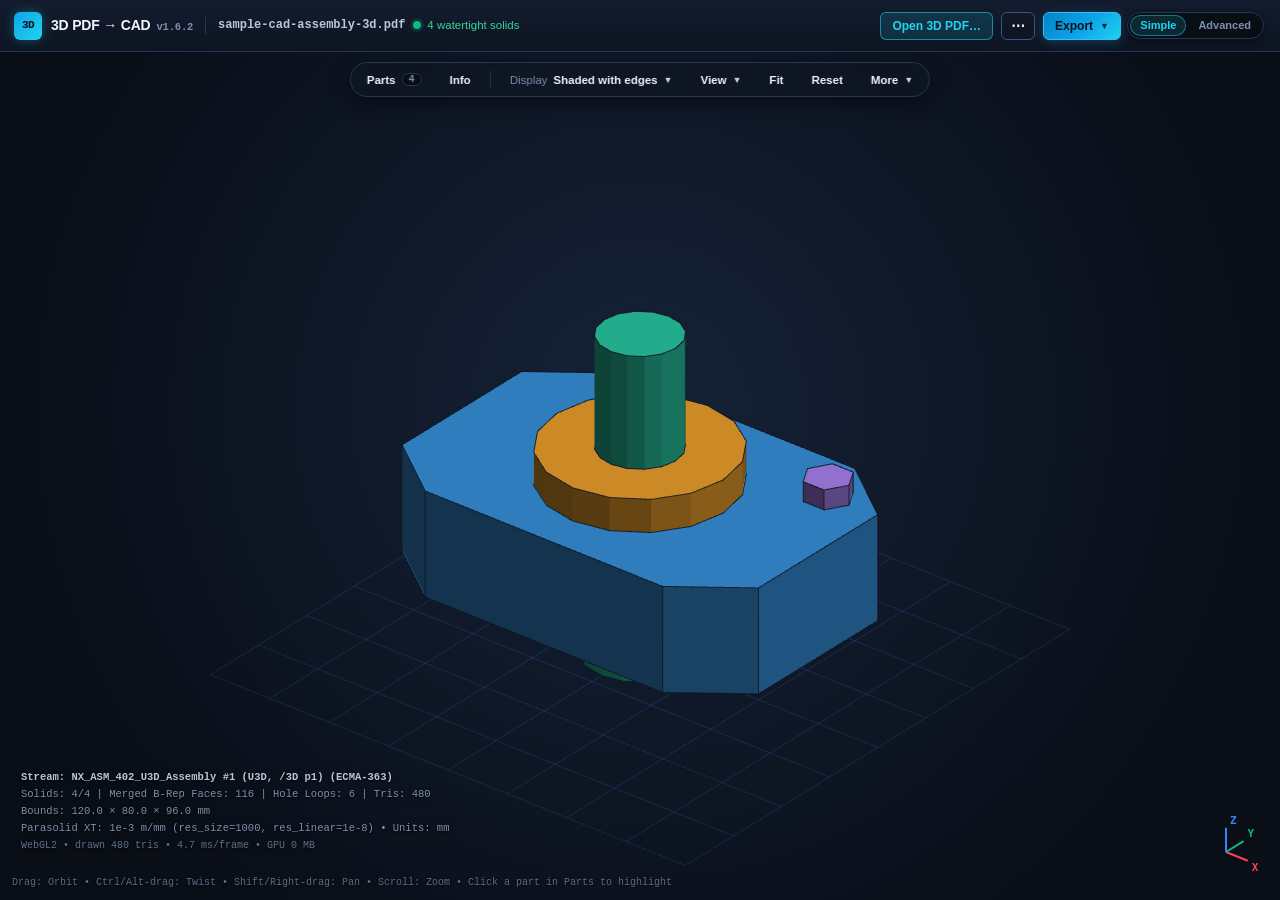
==== commit 943c4d7c: "1.6.2 RC carried into 1.7.0 (item 0): Designer simple-mode/export-flow b1555e2, one file-name rule (" ====
--- a/index.html
+++ b/index.html
@@ -701,10 +701,10 @@
   }
 </style>
 <!-- affordance first (both modes), then Simple-mode layout -->
-<link rel="stylesheet" href="affordance.css?v=1.6.1" />
-<link rel="stylesheet" href="simple-mode.css?v=1.6.1" />
-<link rel="stylesheet" href="cad-export-ui.css?v=1.6.1" />
-<link rel="stylesheet" href="export-flow.css?v=1.6.1" />
+<link rel="stylesheet" href="affordance.css?v=1.6.2" />
+<link rel="stylesheet" href="simple-mode.css?v=1.6.2" />
+<link rel="stylesheet" href="cad-export-ui.css?v=1.6.2" />
+<link rel="stylesheet" href="export-flow.css?v=1.6.2" />
 </head>
 <body>
 
@@ -713,7 +713,7 @@
     <div class="brand">
       <div class="brand-badge">3D</div>
       <div>
-        <div class="brand-title">3D PDF → CAD Geometry Extractor &amp; B-Rep Workbench <span style="opacity:.6;font-size:.75em">v1.6.1</span></div>
+        <div class="brand-title">3D PDF → CAD Geometry Extractor &amp; B-Rep Workbench <span style="opacity:.6;font-size:.75em">v1.6.2</span></div>
         <div class="brand-sub">ECMA-363 (U3D) &amp; ISO 14739-1 (PRC) Decoder • STEP AP214 (.stp) • STL • OBJ • IGES</div>
       </div>
     </div>
@@ -921,19 +921,19 @@
   <script>
 window.SAMPLE_3D_PDF_B64 = "[base64]/JqxGKkVku9iNRSr2ZsX3pmNKvRqDfTmswii1lEmsU8MsuRMvdzfaf+4ypfY/NYtGRLV9+p7zvn/Oc+6vXVhcuHTkhC3N+WcPu0WOR/r2cffxxu//eb//7j0I1zqbIff/zxK+ZtkzPvZNIXhzKdbR2ZCxMTU6bHmnCrCXOvROWuoeCnpOBvBRzm+Ts+rJCTY8PjH43czHgjw5Oj4x9l3py4dzfEvLlqw5pfPatmzeI7+GLj7olaLTM0cven68Ic7M/3zF86e02uL6L2sO4XISafWZebJtz6iPZvTd7jPm7fr3Nbdv/yt/w/7bRRhoanRiZHh8fK5Pjw3anM4OTEeKb/TGbgrdOZjq427PPfMLdczk2O/GT07miYcWJy9P5I5uJPhz+cWtAT5+/rpfNfydnbtfhaC87dvzN7qVw9Lnre8HxqfkZNbopw8+TZZ83jttKzVnjOKiQ9NjbxMHNxamRkLNPZ3tmWGZicuDd+c35/v2F+TC6MTA2Pjo9MZvrHb2aOD99e2BPn7GeRua/kdJUXLJM7U9lz9SemRiTmDqmep8chNkbn51aWV/zEKjxHOyQ9PnFz9FH4lE+PZQ63HW7PXDq84PyUypsjn2aGwvM2lfEmxsKL6vUF/WrN6/oiua/kBO0sXGfBc0nPT1Re/vPIl+z5icrXlT8Itw7iYsdV/zq4vfhzaIcMXjwbHrf2zvC5M3xzJNPeljkiPeHMRyuyuc9+zcbe9UnhZSVy27Pxr/74D+lsnPCyW7inX3+V1thp83zg+MRTF99+6vrcfmr6gw9M/lPTR/N8w6cdPz/PUzNnkDe/Z+b3zPyemd9zveb5wPG5+T0zv2fm98z8npnfM/N7Zn7PzO+Z+T0zfxj7aT06mZ+Ppcv/8w84TfJDUVcaG2Jw0Nxx9JWfUz7MDTQ/5ALtE+YGpj/4OZMfmD6a52sN1w3MPIGZc87Ogn0x83tmfs/M75kaz8zvmfk9M79n5vfM/J6Z3zPze2Z+z8zvmfk9M7+38Bno4tmyz2b/9u8HZvLjRXL9vB6zNu755a7Ub3ecntdN7Ld9e2n2346UzOfaeJn9/YVrFeyDj37oC8bGL6s/jgeOCxgbR/R8nv69pn/vMvv7Kzg+KXN8Ukscn6j5fZ7fWXN+c3HYL2XOb2qJ87tYf7MvC68njcLjkTLXZ2qJ6zOqvyyjf29e7K+0P4/JPGdjHpNUXrzi/lEcz2kqL35p/XlNpvLil9l/xvTPxXk9/eftz9eEVH680v58TdPzmzLnd9ac31y88vmXfH3uzY8jej7j+GT/9JNX6cJB5/lSYszk1YTb2nBLENuIqq0jB2wnCrki9ipi7yKjrSe3nnXrzSwbuN4GrrHBaMXkijljsZl/I2cDbieqtoncJq67iVptuG1mz82cZbPRXiMH7CAKuS3stYW9txhtK7mtrNtqZinheiVco8Ro28ht475so7aWx3IdcQdRtVJypVxXz28dH9cSO4iq7SAHPEQUcmXMLSNfZrRycuWsKzez7OR6O7nGTqNVkKvgvvDD/[base64]/VyjV6jpciluC/6poi4T7Kv+8BKomppcmmuq1/4cJ167OlxFs9ox8kd5zE5Tg3cCfY6wd4njNZPrp91/WaWk1zvJNc4abQBcgPclwFqiN+U7HsXcBdRtUFyg1x3kBqea2+x51uc5S2jnSIHPEoUcqfZ6zR7nzbaELkh1g2ZWc5wvTNc44zRzpI7y305Sw3xOcm+/wJ3E1U7T+481z1PDa8XF9jzAme5YLSL5IA9RCF3ib0usfclo10md5l1l80sb3O9t7nG20a7Qu4K90V//UH8jmQ/QwD3EFW7Su4q171KDa9577Lnu5zlXaO9Rw74BlHIvc9e77P3+0a7Ru4a666ZWa5zvetc47rRMuQy3JcMNcQfSPZzELBKnLsIbZjcMNcdpobX7RvseYOz3DDaT8gBjxGF3E32usneN402Qm6EdSNmlg+53odc40OjfUTuI+6L/[base64]/xo/azfkPzZfHfz9zfk8DF08bdfRI4d/RJ4NzRJ4FzR7XWV35OeeeOzvcJtI/k3NEcP2fyA9MnYH8/W5NbNzDzBGbOOfbn/DHj7saMuxsz7m7MuLsx4+7GjLsbM+5uzLi7MePuxoy7GzPubsy4uzHj7saMuxsz7i7y+3Lz/+JGe/rcD385v+7v/1CcxoYYHDQ3f5/yc8qHuYHmh1ygfcLcwPQHP2fyA9PHzN8XmHUDM09g5sybf9rMP23mnzbzT5v5p83802b+aTP/tJl/2sw/beafNvNPm/mnzfzTZv5pM7/OM39NRLguLxz7z1HrLzc/ygWNci+jXMcotzDK5Yty56JctSg3LOpXjKhfH6J+NYhy+6Nc+ih3PcoVfwE3+88p9pfBLyfneWbwI+KonHl+JjwX/8hrycR+e3ju/pXXnol9YDuvVRP7qJvhtW1i8DOGz8Vh7azpk4tDnDXr5uKwbtbMmR/P5Mesnc2PuVZBzNkWi3sXi7nvBTGPVUHMYzuTH7+Ec73S2pcR+4W8c7/XysI/OLtFxHWy8D4K5K4nFuXVIncDcb3pL8wtJm4Q564LczcSi6XQXd9E3CiF7vpm4iZx7row9zXiZnHuujB3C/E1ce66MHcrcYs4d12YW0LcKs5dF+ZuI5aIc9eFuTHiNnHuujC3lBgT566LLHTVS+XF3fV1fFwkzinfbjR1zXeYTZgPfj2xXJy7XsTH5YZXdx35cAQ3EHVTrYKPK1ij7jry4UQVEyvEuevQKslVsl7ddeTDAdlIjItz16HtJreb9equIx/fvDcRK8W569CqyFWxXt115OMb32biLnHuOrRqctWsr6aG/IRkr58E50gYrYZcDevVXUc+3PQtxD3i3HVodeTqWK/[base64]/uOvLhNsaJ6rar1iPOZW8U566rm15JbBLnrqur3kRMinPXkY8PFbuI+8W569BS5FKs1zc/[base64]/cTj4pz16FlyGVYn6GG/[base64]/aIc9ehPSQHfEOcuw7tETngMXHuOrTPyAF7xbnr0D4nB0yJc9ehfSHOZe8T565D+5IcMC3OXYf2mBywgwhv/RA/aC/x7x58ibo5/Tt9N/R++J9/SnfcacZj7/LNv0pjQwwOmuTeHb9TPlA+zA00P+QC7RPmBqY/+MDkB6ZPIDnn/7vArBuYeQIzJ/N1/qSZP2nmT5r5k2b+pJk/aeZPmvmTZv6kmT9p5k+a+ZNm/qSZP2nmT5r5k8Z+FmM/i7GfxdjPevz7lJ9T3tnPYuxnMfazGPtZjP0sxn7W498XmHUDM09g5pxj/9zxd/MnzfxJM3/SzJ808yfN/Ekzf9LMnzTzJ838STN/0syfNPMnzfxJM3/SgxUaGPuZsR9la7m/5d2cHmXjRdljy+zvaxxlB0bZbCvtHxhb3cR+lF0X0XOp/jOmfy6Osv2e0d/PP/5RNmeUfRgx82Ln1+f5XdQujbIhV9ofdr+5PnPxC9iZi/XP/XwRLOxZYEuvoL+Y41NwnUc9L1baP+o6j3perLR/YH6KsXGU3f4c/XtN/97Zhc+pVH6c19NfxvFZ9DqPel6stH/UdR71vFhpf74m5362Cha+Jhf8HBHRM7K/nUht8dWb07N/qzenr96cvnpz+urN6aqt3py+enP66s3pTlu9OX315vTVm9Odtnpz+urN6dXyZ3ZzOvzzr/mNYKn/l+YDWfz/pAlHCN/z5tJZU1PjOIzLHN/77bEw/mfmvO599vtvTf53aTVElX9aX2vyE7k+Wf6bXP5fDP616fMk11/57Lqar/OI5+bB+7XOg1jnQZzM8W4e/V9W5gz/TS4/u672eZLrr7ybB/zpXJ/wLd77bepPjHu9K4//K9fHxbUm3m3yy0yf3d6luV/n8n/j/zLXx8W9Ju43+TpP3MwTN/PEzTxxM0/czBM388TNPHEzT9zMEzfzxM08cc9dX6/0/m1/uX3+4+SD1Pc//2r+86SJ/R+KulLYwJvYh4488CYGP2P4XBzWzZo+uTjUZ826+fFMfsza2fyYay0W9y4Wc18KYu77TH78HOclKvZfICef95/BLzXPcnKWHf/L767hfM6fUxP7UTzr8k28SD6snTV9lhvPLjde6X5zX5Yd5+3PUrG/jJznjf1CfvW+4ue5r3itFN5XvJa562Th/[base64]/[base64]/we8w/[base64]/UM1ADDdwH/QkIGpqtmoCdFDCAC8N4S4NKBaBjqGupCwCpqMCIAAHCNXhoAwD8ba24VtwqivxIeUMI/L+y5KiJeU0sUcH8rINQW+KGdR2KuMotlt4mkhjBlnnA0fTQr7ivN/tZU62v1V4uWbotT7sx4ZRrHfxhFJzwPrSarT8d3Cpctsh8pBLz4gxBoNJRliOO7jTjt99tQvhw18VkwtxAVDzYNRs6bixER9o8Ocb+0SlrNH1o9yPIbje5Psm8wc18X5XzCR922XnkqDj3A73u1Wn2vnuCM2j9Ua1gN/fmlxpHNYP7uFf70/Ga1xO96lH6FA8cucsUce1vcd3X883JFP3QD2R4fTrKP9e3EoFSV0uo/v/yydfdoI2Q4y+HyRRfiArl8WOOnlel9hVObwsd5WnWc/1gmSARhfjea2856NWzIHpg02p7atZtNBF3pDMvnWVgSP180r6yepqRqCzYpULLEaXYbrWL2MS4MbHIyHVbV650beY8M6hXaTT2qn+v6npZpkiMJ2C/QSY+xP/xL/vIBDwNmzEUdxVsWsx6tHHe8as8OxE12veggy8J+rzcZ1IA5rJjNXdVeSkSjcnK6NixrxFPbiyyGUecoX/4N5Otm2tWK+aAmTP6J8sqe6E2Dyc4Ey72p/FfFZVpLrXXrTsugIk7Qng1GAqQ3POMmWGd5j9pWrfP++DD5TqPog39o8Ct7iMn+KdUBclx30tQMvg5+r10yGcjU4LGQW+EsM+rkiFlzc4K5tMkrvOdg9otJzlUUbzVMyaEScrUvNRlL0Yu9KE9SLTLVexDLE3cz9N4rgIiQHRkJrP6Y/DWeS4PhQEhHbqElCaKmFVk4kcjUo/v22xSDy+QHXYI9S4W/o4qzOQuZOii3Dm1NfnB/PLyxJg3PtKu6UN23sMlTUtliPZrlW3EzIN4pzbVd8KzjdK0nsfodk/kdtIgTQ9OWbNoKS0VOsocUyOPtDaiv4JgoVDegupMMWD1AywNV3IoprarXpFQpHyDuYa4JI4+/pSqCjoFcUP+Wr+5YUHU1aR9eovtoVBiINMOS6LTeQdvE1ds9D/YivBD2beM3TM5biMVtBQ0p9pZUfpmOGziD/I4/yCnGvmcqcQPStkbH1Nt1cA+uJrQ6uv3Gij5+Ge3+E9s56DGw8iScKS8DFzf26LS+gKN3VRpB1TpIM9PC22456FlO6zq8FPI0hBP/zcK8l4Ezpi7an/inh9VAB4OOP7+CFy2K0Ji3FXJnfea4QVPufMrrmJ4q8ROhSzOAvqnGG8hjvvVO8rG+99xbT3SKAV/ZW2RyyrHKrVxywXc5cEBkW7W23MY8XPMu5GkVcYFmUpEIEhN2R1j/[base64]/[base64]/KaJxwD2XOGoS3iyak4jvofJm+x+ZAiwSoK61ptiQFr8sIW79bZ0yQY21RMKrcA64LY98Efbn38HnpwEpYsHdlh6KotNEEa3EUR3uZC4eY+AzlY59YzP08Gxnl8WtCfTP7oZZyWLXToEdIZuPbHXzujIkH5zQ3Rb+woh7ZgpuYXH/+nFB/l+7PrjzPwJcKL1KN1qXUnZo94Z4d/oqbvxFCEQEPr1k0VzmWiSbRRHRiM13k5KvipIT9tGDMMQMPL2JWVeM7pBLuvHnT0Hku3WMF3XB1rhafote2Jm4AzhLFqZpt0ZK9DdnSldeVkzCikfxhSHly4gyIc4eKAeiGCvtfXutP6/X+BE9ZDnIXBnnfVMfeGlodYwWdNFK03UZ2HKAnlU2wt3c/ufxaRwspRKO+KDyg4U/JGewQDChSEW6GZfVQfR1nCdjrWuEAHPbfPu36TzESqsZtSHRpaKQOZ86LC2MNpkHIaJd78tss0AbMF9Le7JjV3sTCQGl08pP8iYNsk0i/fLozwYHoKfDI0Nig61SxM78HgZZW6x7MHQJSqD4cGs3oeqrfe8Hyp7ifiClZrZw8xqQ09xY71VS3Tyv34Qi8CfknFgl/j29lYlKBUQ09ooh3qdK+giyMh4YcbM2QjxSbams2mdqoD2vQK5Zsu8F/wNYW3O+UFi287a4sp8UkLvzthm1NDHy/nuUefHvqxfYRHXtUGs3j+FW8VBDD1fukl26+HZsRyNjiTyHIqwB2oRaNWnoezYub+dZn87g/q1P/0pu7jghhaWw1SN6bbhqt/zoCC7w60PxtN0o1Bw2Rw3elySRMeNUsDfllzDYCTN1sG4j5VHx/lZ7PJTlfIEb+5tUeXeBGuVS3lLO3U3u/[base64]/0o3BYKF4U0sHEDW7vx8CefMUchtbS+8TWDuc1m6KWiDqZQB5HemjbC2tbCPHdm6IFLFfQpRCpNmeAKXoDz4ggrfVVUiMJ0LgrCH6JOWqreV6we9l4dXKBOmqfeZ/6kNKovNKrPIqoPFNVHG9W3F9nXE7kJHEdxTrEzZyyTBH292P5o4p7a3t8w3v/Z+YRb7Z1b8+2Kq/vizHGLVKNVsN/WtE4JrJOTIL2NJ0aJLSeTlla9lQ3oVXzb8njQ1fiSkiQR7Si2L6xDRZtCKfe2vBXoYHkWX78sm9Uy2px6SeFQZAdgk+Ld1L7Pm+LwXRS5+WlncFeXpWAlpyG3faVXRZJyLlsPMwR7LGyId6HsvalpMn1zwQRB0ndeWhSLZ/R7DKpNayJPU+HvtDd83dnGaJITVykGMUYP7dvY+XDXt7GYYCDNtDaBRgLEgYZL3ZYLrObkKT9TdbhVuRe4aeVuuE0+Z4Qrjz9nxeE1m33OydRjT520KhsEaidGHmJflKbg5xyE3jU/NDtd+2araRrtS2rmw12ocFffIrJUl26+OHJfFfz3pNuine72IvJjjtpY9DEQozSecqp/xaDWAIUZf3jra1ttaG5xWJmFhQjTPlm50NQsx8og43p/Q97XFcEDT7v7fIREtveI1vL2ELQmYwzO3mlqal+o25D/3sBZoolIBr8sEFFYNJSzXmvrlr15HlpiO+Av/eoyxjKRNouU9cvo113ET2NcbRla8iN73a7u0shVSNEihnM7L65sk4GOdbCy5VBNCoig59kuDeQiJGuH5oZ1y3tETCjxGfbQPuXkIHx7lRaYxB78eGW/lJDZvjARRvYr3m5Z8ijLT2mWAfQ2omhv4MyrL0jRmTcY5nUsFqcUbP/1BPrP/1FBl9QP/I80yNmzjP4kLKLL/1tE9lD0ySLV+BtLZJOrWCpVz2080T0bnCuPQHYYlm6DCdewOz4fFNU49OvC4aRm+ajrlxJbwagd6ZqthqvANN2PU3EXb95CllN2bLvxg0VjKjGcZD4zkn1lQGbmiT6NAjfnyNmK301/dOdBcs7rufTGE499S0dHywqupWry5goUtrzBAugGJVl95hjQZeh70+D9/vV2sQMhO+Oed6nZ/ZDVKt/h132gy0o0mjrZmvLJx/Cn2dmt4t9rwDmhtJLoyw9ugaJ9QMincdftjsPP854v7jCaBJeKIXZfrv+K8QvazJn0vx4nFPNOJhw7TkiOkAPX41WGD8H6TVkxTlfhy/2Ou707JFf44/XDMB/ZjjHh+Y+Y2AiF76QtNJZanbIrXy724Uk+SQkRL01cK1AaQcLJOTSKC3XOU9OEzY9LqJbB1zcmgCselH2iS1udLKa+o+9EUE8jOLBrfHtnAZKUF0++qwTvBd1A24sB2bMObmn4C3hz/EECCTXMH3WMOCiplWP9IyvvEV90Kcn8DixJyPyOun8eIM6nSDR3xt18GESU+QuTXiBhuTo9VL/BEH+l6NOYGJvJTQnWyG7OZW6QS67TfNOUHl7A/[base64]/p66bysfVXZNZP8Rf5Q75r8sn3+zlhYwA+cwNRszP7ZoG9sRmXlM+DmMYza37DtobnA/vU3bp6VAyXjwp215O7AVfUpaaPPnWdFhlrqJdEK9BQ9/GTgNui+lYvG9ZLTZ+1eCNb+9m0+mToR616+fO7PBRLXl+WKA/wHOo2O/[base64]";
 </script>
-  <script src="sample-pdf-b64.js?v=1.6.1"></script>
-  <script src="crypto-lite.js?v=1.6.1"></script>
-  <script src="pdf-extract.js?v=1.6.1"></script>
-  <script src="u3d-guard.js?v=1.6.1"></script>
-  <script src="u3d-rhadobe-mesh.js?v=1.6.1"></script>
-  <script src="prc-brep.js?v=1.6.1"></script>
-  <script src="prc-decoder.js?v=1.6.1"></script>
-  <script src="viewer-gl.js?v=1.6.1"></script>
-  <script src="app.js?v=1.6.1"></script>
-  <script src="recon/step-merge.js?v=1.6.1"></script>
-  <script src="recon/cad-export.js?v=1.6.1"></script>
-  <script src="simple-mode.js?v=1.6.1"></script>
-  <script src="cad-export-ui.js?v=1.6.1"></script>
-  <script src="export-flow.js?v=1.6.1" defer></script>
+  <script src="sample-pdf-b64.js?v=1.6.2"></script>
+  <script src="crypto-lite.js?v=1.6.2"></script>
+  <script src="pdf-extract.js?v=1.6.2"></script>
+  <script src="u3d-guard.js?v=1.6.2"></script>
+  <script src="u3d-rhadobe-mesh.js?v=1.6.2"></script>
+  <script src="prc-brep.js?v=1.6.2"></script>
+  <script src="prc-decoder.js?v=1.6.2"></script>
+  <script src="viewer-gl.js?v=1.6.2"></script>
+  <script src="app.js?v=1.6.2"></script>
+  <script src="recon/step-merge.js?v=1.6.2"></script>
+  <script src="recon/cad-export.js?v=1.6.2"></script>
+  <script src="simple-mode.js?v=1.6.2"></script>
+  <script src="cad-export-ui.js?v=1.6.2"></script>
+  <script src="export-flow.js?v=1.6.2" defer></script>
 </body>
 </html>
--- a/simple-mode.css
+++ b/simple-mode.css
@@ -348,6 +348,28 @@
 .sm-empty > div[data-tone="warn"] .sm-empty-title { color: #fbbf24; }
 .sm-empty-line { display: block; line-height: 1.45; }
 .sm-empty-hint { display: block; margin-top: 8px; font-size: 11.5px; color: var(--text-2); }
+/* attachment card (lastLoad.attachmentDetails): cyan left border, one Save button per readable file */
+.sm-empty > div[data-tone="att"] { max-width: 460px; border-style: solid; border-left-width: 3px; border-left-color: var(--cyan); text-align: left; }
+.sm-att { display: grid; gap: 6px; margin-top: 6px; }
+.sm-att[hidden], .sm-att [hidden] { display: none !important; }
+.sm-att-line { display: block; line-height: 1.45; }
+.sm-att-line--warn { color: #fbbf24; }
+.sm-att-list { display: grid; gap: 6px; margin-top: 4px; }
+.sm-att-row { display: flex; align-items: center; gap: 10px; min-width: 0; }
+.sm-att-save { max-width: 330px; min-width: 0; overflow: hidden; text-overflow: ellipsis; white-space: nowrap; justify-content: flex-start; }
+.sm-att-save[aria-disabled="true"] { opacity: .55; cursor: default; }
+.sm-att-save:focus-visible, .sm-att-more:focus-visible, .sm-damaged-x:focus-visible { outline: 2px solid var(--cyan); outline-offset: 2px; }
+.sm-att-size { font: 500 11px var(--mono); color: var(--text-2); white-space: nowrap; }
+.sm-att-more { justify-self: start; padding: 2px 0; border: 0; background: none; color: var(--cyan); font: 600 11.5px var(--sans); cursor: pointer; }
+.sm-att-more:hover { text-decoration: underline; }
+/* partial load note beside the status chip (lastLoad.damaged) */
+.sm-damaged { display: inline-flex; align-items: center; gap: 6px; min-width: 0; padding: 2px 4px 2px 8px; border: 1px solid rgba(245, 158, 11, 0.35);
+  border-radius: 999px; background: rgba(245, 158, 11, 0.08); color: #fbbf24; font-size: 11.5px; }
+.sm-damaged[hidden] { display: none !important; }
+.sm-damaged-ico { width: 14px; height: 14px; flex-shrink: 0; border-radius: 50%; display: grid; place-items: center; background: var(--amber); color: #03101d; font: 700 9.5px var(--sans); }
+.sm-damaged-t { min-width: 0; overflow: hidden; text-overflow: ellipsis; white-space: nowrap; }
+.sm-damaged-x { flex-shrink: 0; width: 20px; height: 20px; padding: 0; border: 0; border-radius: 50%; background: none; color: inherit; font: 600 14px/1 var(--sans); cursor: pointer; }
+.sm-damaged-x:hover { background: rgba(245, 158, 11, 0.18); }
 
 /* ---------------------------------------------------------------- About dialog */
 .sm-dialog {
@@ -440,6 +462,8 @@
   body.sm-simple .sm-pill .btn { padding: 0 11px; }
   body.sm-simple .sm-pill .sm-pill-v { display: none; }   /* current display mode lives in the menu */
   .sm-mi { min-height: 40px; }
+  .sm-att-save, .sm-att-more { min-height: 40px; }
+  .sm-damaged-x { width: 32px; height: 32px; }
   .sm-field .select-ctrl { min-height: 40px; }
   .sm-range input { height: 40px; }
   .sm-sec > summary { min-height: 40px; }
@@ -470,3 +494,9 @@
 }
 @keyframes sm-pop-in { from { opacity: 0; transform: translateY(-4px); } to { opacity: 1; transform: none; } }
 @keyframes sm-fade-in { from { opacity: 0; } to { opacity: 1; } }
+/* narrow screens: the partial-load note wraps instead of truncating */
+@media (max-width: 720px) {
+  body.sm-simple .sm-doc { flex-wrap: wrap; }
+  .sm-damaged { border-radius: 10px; }
+  .sm-damaged-t { white-space: normal; }
+}
--- a/export-flow.css
+++ b/export-flow.css
@@ -66,6 +66,9 @@
 /* big-download warning (no save picker, estimate > 300 MB), just above Save */
 .xf-big { margin: 6px 8px 2px; padding: 6px 8px; border: 1px solid var(--amber); border-left-width: 3px; border-radius: 6px; overflow-wrap: anywhere; }
 .xf-big[hidden] { display: none; }
+/* partial-load note above Save (lastLoad.damaged): quieter than the big-download box */
+.xf-dmg { margin: 6px 8px 2px; padding: 5px 8px; border-left: 3px solid var(--amber); border-radius: 4px; background: rgba(245, 158, 11, 0.08); }
+.xf-dmg[hidden] { display: none; }
 .xf-go { min-width: 110px; justify-content: center; }
 .xf-go:focus-visible { outline: 2px solid var(--cyan); outline-offset: 2px; }
 
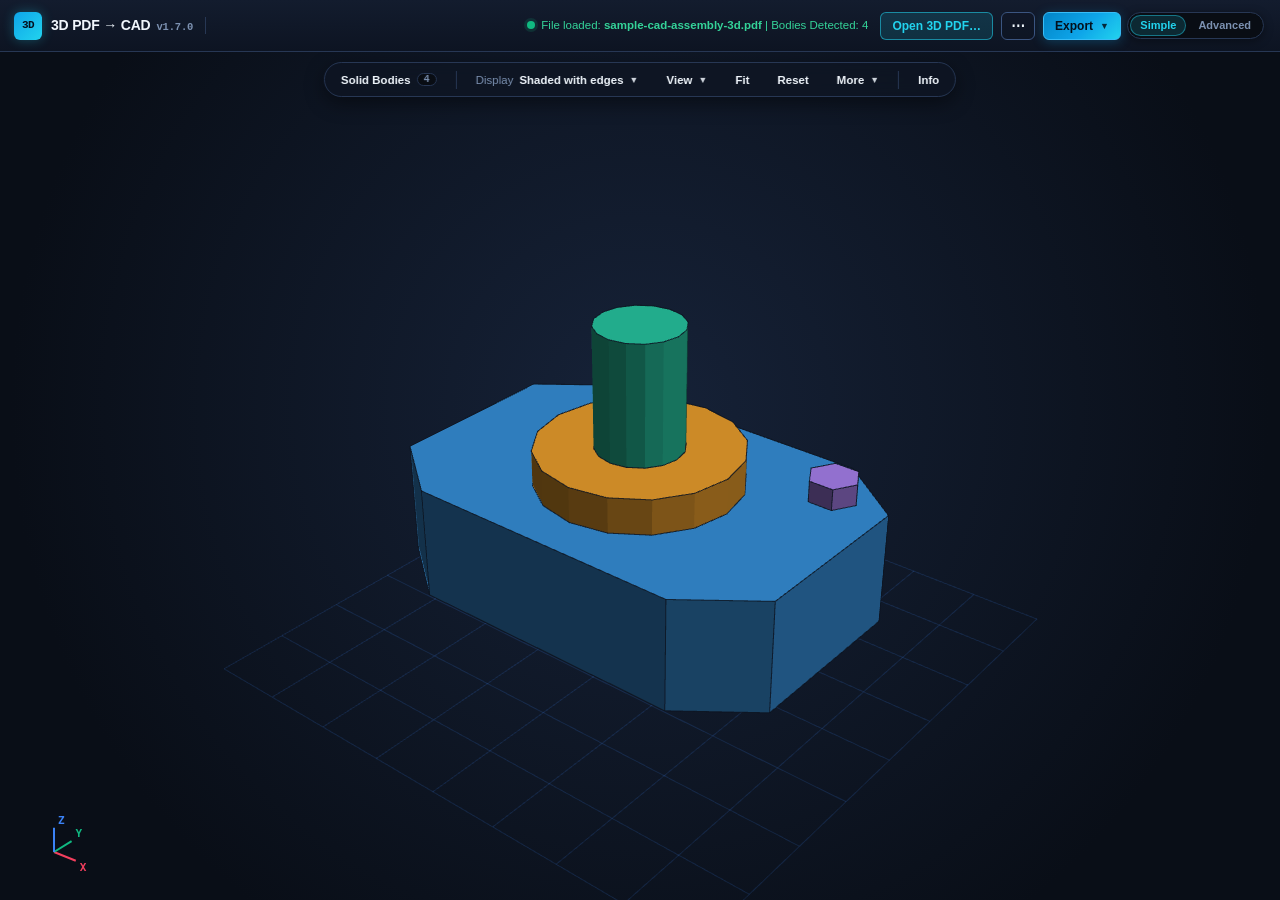
==== commit d70f8e70: "1.7.0 alpha Simple UI (items 1-10): readout -> Info, controls -> More > Help, triad lower-left, Info" ====
--- a/index.html
+++ b/index.html
@@ -574,6 +574,10 @@
     background: radial-gradient(circle at 50% 42%, #162238 0%, #090e17 78%);
     overflow: hidden;
   }
+  /* 1.7.0 background choice (PDF3DView background; "default" keeps the gradient above) */
+  .viewport-wrap[data-bg="black"] { background: #000; }
+  .viewport-wrap[data-bg="white"] { background: #fff; }
+  .viewport-wrap[data-bg="gradient"] { background: linear-gradient(180deg, #000 0%, #fff 100%); }
   #viewportCanvas {
     width: 100%;
     height: 100%;
@@ -701,10 +705,10 @@
   }
 </style>
 <!-- affordance first (both modes), then Simple-mode layout -->
-<link rel="stylesheet" href="affordance.css?v=1.6.2" />
-<link rel="stylesheet" href="simple-mode.css?v=1.6.2" />
-<link rel="stylesheet" href="cad-export-ui.css?v=1.6.2" />
-<link rel="stylesheet" href="export-flow.css?v=1.6.2" />
+<link rel="stylesheet" href="affordance.css?v=1.7.0" />
+<link rel="stylesheet" href="simple-mode.css?v=1.7.0" />
+<link rel="stylesheet" href="cad-export-ui.css?v=1.7.0" />
+<link rel="stylesheet" href="export-flow.css?v=1.7.0" />
 </head>
 <body>
 
@@ -713,7 +717,7 @@
     <div class="brand">
       <div class="brand-badge">3D</div>
       <div>
-        <div class="brand-title">3D PDF → CAD Geometry Extractor &amp; B-Rep Workbench <span style="opacity:.6;font-size:.75em">v1.6.2</span></div>
+        <div class="brand-title">3D PDF → CAD Geometry Extractor &amp; B-Rep Workbench <span style="opacity:.6;font-size:.75em">v1.7.0</span></div>
         <div class="brand-sub">ECMA-363 (U3D) &amp; ISO 14739-1 (PRC) Decoder • STEP AP214 (.stp) • STL • OBJ • IGES</div>
       </div>
     </div>
@@ -921,19 +925,19 @@
   <script>
 window.SAMPLE_3D_PDF_B64 = "[base64]/JqxGKkVku9iNRSr2ZsX3pmNKvRqDfTmswii1lEmsU8MsuRMvdzfaf+4ypfY/NYtGRLV9+p7zvn/Oc+6vXVhcuHTkhC3N+WcPu0WOR/r2cffxxu//eb//7j0I1zqbIff/zxK+ZtkzPvZNIXhzKdbR2ZCxMTU6bHmnCrCXOvROWuoeCnpOBvBRzm+Ts+rJCTY8PjH43czHgjw5Oj4x9l3py4dzfEvLlqw5pfPatmzeI7+GLj7olaLTM0cven68Ic7M/3zF86e02uL6L2sO4XISafWZebJtz6iPZvTd7jPm7fr3Nbdv/yt/w/7bRRhoanRiZHh8fK5Pjw3anM4OTEeKb/TGbgrdOZjq427PPfMLdczk2O/GT07miYcWJy9P5I5uJPhz+cWtAT5+/rpfNfydnbtfhaC87dvzN7qVw9Lnre8HxqfkZNbopw8+TZZ83jttKzVnjOKiQ9NjbxMHNxamRkLNPZ3tmWGZicuDd+c35/v2F+TC6MTA2Pjo9MZvrHb2aOD99e2BPn7GeRua/kdJUXLJM7U9lz9SemRiTmDqmep8chNkbn51aWV/zEKjxHOyQ9PnFz9FH4lE+PZQ63HW7PXDq84PyUypsjn2aGwvM2lfEmxsKL6vUF/WrN6/oiua/kBO0sXGfBc0nPT1Re/vPIl+z5icrXlT8Itw7iYsdV/zq4vfhzaIcMXjwbHrf2zvC5M3xzJNPeljkiPeHMRyuyuc9+zcbe9UnhZSVy27Pxr/74D+lsnPCyW7inX3+V1thp83zg+MRTF99+6vrcfmr6gw9M/lPTR/N8w6cdPz/PUzNnkDe/Z+b3zPyemd9zveb5wPG5+T0zv2fm98z8npnfM/N7Zn7PzO+Z+T0zfxj7aT06mZ+Ppcv/8w84TfJDUVcaG2Jw0Nxx9JWfUz7MDTQ/5ALtE+YGpj/4OZMfmD6a52sN1w3MPIGZc87Ogn0x83tmfs/M75kaz8zvmfk9M79n5vfM/J6Z3zPze2Z+z8zvmfk9M7+38Bno4tmyz2b/9u8HZvLjRXL9vB6zNu755a7Ub3ecntdN7Ld9e2n2346UzOfaeJn9/YVrFeyDj37oC8bGL6s/jgeOCxgbR/R8nv69pn/vMvv7Kzg+KXN8Ukscn6j5fZ7fWXN+c3HYL2XOb2qJ87tYf7MvC68njcLjkTLXZ2qJ6zOqvyyjf29e7K+0P4/JPGdjHpNUXrzi/lEcz2kqL35p/XlNpvLil9l/xvTPxXk9/eftz9eEVH680v58TdPzmzLnd9ac31y88vmXfH3uzY8jej7j+GT/9JNX6cJB5/lSYszk1YTb2nBLENuIqq0jB2wnCrki9ipi7yKjrSe3nnXrzSwbuN4GrrHBaMXkijljsZl/I2cDbieqtoncJq67iVptuG1mz82cZbPRXiMH7CAKuS3stYW9txhtK7mtrNtqZinheiVco8Ro28ht475so7aWx3IdcQdRtVJypVxXz28dH9cSO4iq7SAHPEQUcmXMLSNfZrRycuWsKzez7OR6O7nGTqNVkKvgvvDD/[base64]/VyjV6jpciluC/6poi4T7Kv+8BKomppcmmuq1/4cJ167OlxFs9ox8kd5zE5Tg3cCfY6wd4njNZPrp91/WaWk1zvJNc4abQBcgPclwFqiN+U7HsXcBdRtUFyg1x3kBqea2+x51uc5S2jnSIHPEoUcqfZ6zR7nzbaELkh1g2ZWc5wvTNc44zRzpI7y305Sw3xOcm+/wJ3E1U7T+481z1PDa8XF9jzAme5YLSL5IA9RCF3ib0usfclo10md5l1l80sb3O9t7nG20a7Qu4K90V//UH8jmQ/QwD3EFW7Su4q171KDa9577Lnu5zlXaO9Rw74BlHIvc9e77P3+0a7Ru4a666ZWa5zvetc47rRMuQy3JcMNcQfSPZzELBKnLsIbZjcMNcdpobX7RvseYOz3DDaT8gBjxGF3E32usneN402Qm6EdSNmlg+53odc40OjfUTuI+6L/[base64]/xo/azfkPzZfHfz9zfk8DF08bdfRI4d/RJ4NzRJ4FzR7XWV35OeeeOzvcJtI/k3NEcP2fyA9MnYH8/W5NbNzDzBGbOOfbn/DHj7saMuxsz7m7MuLsx4+7GjLsbM+5uzLi7MePuxoy7GzPubsy4uzHj7saMuxsz7i7y+3Lz/+JGe/rcD385v+7v/1CcxoYYHDQ3f5/yc8qHuYHmh1ygfcLcwPQHP2fyA9PHzN8XmHUDM09g5sybf9rMP23mnzbzT5v5p83802b+aTP/tJl/2sw/beafNvNPm/mnzfzTZv5pM7/OM39NRLguLxz7z1HrLzc/ygWNci+jXMcotzDK5Yty56JctSg3LOpXjKhfH6J+NYhy+6Nc+ih3PcoVfwE3+88p9pfBLyfneWbwI+KonHl+JjwX/8hrycR+e3ju/pXXnol9YDuvVRP7qJvhtW1i8DOGz8Vh7azpk4tDnDXr5uKwbtbMmR/P5Mesnc2PuVZBzNkWi3sXi7nvBTGPVUHMYzuTH7+Ec73S2pcR+4W8c7/XysI/OLtFxHWy8D4K5K4nFuXVIncDcb3pL8wtJm4Q564LczcSi6XQXd9E3CiF7vpm4iZx7row9zXiZnHuujB3C/E1ce66MHcrcYs4d12YW0LcKs5dF+ZuI5aIc9eFuTHiNnHuujC3lBgT566LLHTVS+XF3fV1fFwkzinfbjR1zXeYTZgPfj2xXJy7XsTH5YZXdx35cAQ3EHVTrYKPK1ij7jry4UQVEyvEuevQKslVsl7ddeTDAdlIjItz16HtJreb9equIx/fvDcRK8W569CqyFWxXt115OMb32biLnHuOrRqctWsr6aG/IRkr58E50gYrYZcDevVXUc+3PQtxD3i3HVodeTqWK/[base64]/uOvLhNsaJ6rar1iPOZW8U566rm15JbBLnrqur3kRMinPXkY8PFbuI+8W569BS5FKs1zc/[base64]/cTj4pz16FlyGVYn6GG/[base64]/aIc9ehPSQHfEOcuw7tETngMXHuOrTPyAF7xbnr0D4nB0yJc9ehfSHOZe8T565D+5IcMC3OXYf2mBywgwhv/RA/aC/x7x58ibo5/Tt9N/R++J9/SnfcacZj7/LNv0pjQwwOmuTeHb9TPlA+zA00P+QC7RPmBqY/+MDkB6ZPIDnn/7vArBuYeQIzJ/N1/qSZP2nmT5r5k2b+pJk/aeZPmvmTZv6kmT9p5k+a+ZNm/qSZP2nmT5r5k8Z+FmM/i7GfxdjPevz7lJ9T3tnPYuxnMfazGPtZjP0sxn7W498XmHUDM09g5pxj/9zxd/MnzfxJM3/SzJ808yfN/Ekzf9LMnzTzJ838STN/0syfNPMnzfxJM3/SgxUaGPuZsR9la7m/5d2cHmXjRdljy+zvaxxlB0bZbCvtHxhb3cR+lF0X0XOp/jOmfy6Osv2e0d/PP/5RNmeUfRgx82Ln1+f5XdQujbIhV9ofdr+5PnPxC9iZi/XP/XwRLOxZYEuvoL+Y41NwnUc9L1baP+o6j3perLR/YH6KsXGU3f4c/XtN/97Zhc+pVH6c19NfxvFZ9DqPel6stH/UdR71vFhpf74m5362Cha+Jhf8HBHRM7K/nUht8dWb07N/qzenr96cvnpz+urN6aqt3py+enP66s3pTlu9OX315vTVm9Odtnpz+urN6dXyZ3ZzOvzzr/mNYKn/l+YDWfz/pAlHCN/z5tJZU1PjOIzLHN/77bEw/mfmvO599vtvTf53aTVElX9aX2vyE7k+Wf6bXP5fDP616fMk11/57Lqar/OI5+bB+7XOg1jnQZzM8W4e/V9W5gz/TS4/u672eZLrr7ybB/zpXJ/wLd77bepPjHu9K4//K9fHxbUm3m3yy0yf3d6luV/n8n/j/zLXx8W9Ju43+TpP3MwTN/PEzTxxM0/czBM388TNPHEzT9zMEzfzxM08cc9dX6/0/m1/uX3+4+SD1Pc//2r+86SJ/R+KulLYwJvYh4488CYGP2P4XBzWzZo+uTjUZ826+fFMfsza2fyYay0W9y4Wc18KYu77TH78HOclKvZfICef95/BLzXPcnKWHf/L767hfM6fUxP7UTzr8k28SD6snTV9lhvPLjde6X5zX5Yd5+3PUrG/jJznjf1CfvW+4ue5r3itFN5XvJa562Th/[base64]/[base64]/we8w/[base64]/UM1ADDdwH/QkIGpqtmoCdFDCAC8N4S4NKBaBjqGupCwCpqMCIAAHCNXhoAwD8ba24VtwqivxIeUMI/L+y5KiJeU0sUcH8rINQW+KGdR2KuMotlt4mkhjBlnnA0fTQr7ivN/tZU62v1V4uWbotT7sx4ZRrHfxhFJzwPrSarT8d3Cpctsh8pBLz4gxBoNJRliOO7jTjt99tQvhw18VkwtxAVDzYNRs6bixER9o8Ocb+0SlrNH1o9yPIbje5Psm8wc18X5XzCR922XnkqDj3A73u1Wn2vnuCM2j9Ua1gN/fmlxpHNYP7uFf70/Ga1xO96lH6FA8cucsUce1vcd3X883JFP3QD2R4fTrKP9e3EoFSV0uo/v/yydfdoI2Q4y+HyRRfiArl8WOOnlel9hVObwsd5WnWc/1gmSARhfjea2856NWzIHpg02p7atZtNBF3pDMvnWVgSP180r6yepqRqCzYpULLEaXYbrWL2MS4MbHIyHVbV650beY8M6hXaTT2qn+v6npZpkiMJ2C/QSY+xP/xL/vIBDwNmzEUdxVsWsx6tHHe8as8OxE12veggy8J+rzcZ1IA5rJjNXdVeSkSjcnK6NixrxFPbiyyGUecoX/4N5Otm2tWK+aAmTP6J8sqe6E2Dyc4Ey72p/FfFZVpLrXXrTsugIk7Qng1GAqQ3POMmWGd5j9pWrfP++DD5TqPog39o8Ct7iMn+KdUBclx30tQMvg5+r10yGcjU4LGQW+EsM+rkiFlzc4K5tMkrvOdg9otJzlUUbzVMyaEScrUvNRlL0Yu9KE9SLTLVexDLE3cz9N4rgIiQHRkJrP6Y/DWeS4PhQEhHbqElCaKmFVk4kcjUo/v22xSDy+QHXYI9S4W/o4qzOQuZOii3Dm1NfnB/PLyxJg3PtKu6UN23sMlTUtliPZrlW3EzIN4pzbVd8KzjdK0nsfodk/kdtIgTQ9OWbNoKS0VOsocUyOPtDaiv4JgoVDegupMMWD1AywNV3IoprarXpFQpHyDuYa4JI4+/pSqCjoFcUP+Wr+5YUHU1aR9eovtoVBiINMOS6LTeQdvE1ds9D/YivBD2beM3TM5biMVtBQ0p9pZUfpmOGziD/I4/yCnGvmcqcQPStkbH1Nt1cA+uJrQ6uv3Gij5+Ge3+E9s56DGw8iScKS8DFzf26LS+gKN3VRpB1TpIM9PC22456FlO6zq8FPI0hBP/zcK8l4Ezpi7an/inh9VAB4OOP7+CFy2K0Ji3FXJnfea4QVPufMrrmJ4q8ROhSzOAvqnGG8hjvvVO8rG+99xbT3SKAV/ZW2RyyrHKrVxywXc5cEBkW7W23MY8XPMu5GkVcYFmUpEIEhN2R1j/[base64]/[base64]/KaJxwD2XOGoS3iyak4jvofJm+x+ZAiwSoK61ptiQFr8sIW79bZ0yQY21RMKrcA64LY98Efbn38HnpwEpYsHdlh6KotNEEa3EUR3uZC4eY+AzlY59YzP08Gxnl8WtCfTP7oZZyWLXToEdIZuPbHXzujIkH5zQ3Rb+woh7ZgpuYXH/+nFB/l+7PrjzPwJcKL1KN1qXUnZo94Z4d/oqbvxFCEQEPr1k0VzmWiSbRRHRiM13k5KvipIT9tGDMMQMPL2JWVeM7pBLuvHnT0Hku3WMF3XB1rhafote2Jm4AzhLFqZpt0ZK9DdnSldeVkzCikfxhSHly4gyIc4eKAeiGCvtfXutP6/X+BE9ZDnIXBnnfVMfeGlodYwWdNFK03UZ2HKAnlU2wt3c/ufxaRwspRKO+KDyg4U/JGewQDChSEW6GZfVQfR1nCdjrWuEAHPbfPu36TzESqsZtSHRpaKQOZ86LC2MNpkHIaJd78tss0AbMF9Le7JjV3sTCQGl08pP8iYNsk0i/fLozwYHoKfDI0Nig61SxM78HgZZW6x7MHQJSqD4cGs3oeqrfe8Hyp7ifiClZrZw8xqQ09xY71VS3Tyv34Qi8CfknFgl/j29lYlKBUQ09ooh3qdK+giyMh4YcbM2QjxSbams2mdqoD2vQK5Zsu8F/wNYW3O+UFi287a4sp8UkLvzthm1NDHy/nuUefHvqxfYRHXtUGs3j+FW8VBDD1fukl26+HZsRyNjiTyHIqwB2oRaNWnoezYub+dZn87g/q1P/0pu7jghhaWw1SN6bbhqt/zoCC7w60PxtN0o1Bw2Rw3elySRMeNUsDfllzDYCTN1sG4j5VHx/lZ7PJTlfIEb+5tUeXeBGuVS3lLO3U3u/[base64]/0o3BYKF4U0sHEDW7vx8CefMUchtbS+8TWDuc1m6KWiDqZQB5HemjbC2tbCPHdm6IFLFfQpRCpNmeAKXoDz4ggrfVVUiMJ0LgrCH6JOWqreV6we9l4dXKBOmqfeZ/6kNKovNKrPIqoPFNVHG9W3F9nXE7kJHEdxTrEzZyyTBH292P5o4p7a3t8w3v/Z+YRb7Z1b8+2Kq/vizHGLVKNVsN/WtE4JrJOTIL2NJ0aJLSeTlla9lQ3oVXzb8njQ1fiSkiQR7Si2L6xDRZtCKfe2vBXoYHkWX78sm9Uy2px6SeFQZAdgk+Ld1L7Pm+LwXRS5+WlncFeXpWAlpyG3faVXRZJyLlsPMwR7LGyId6HsvalpMn1zwQRB0ndeWhSLZ/R7DKpNayJPU+HvtDd83dnGaJITVykGMUYP7dvY+XDXt7GYYCDNtDaBRgLEgYZL3ZYLrObkKT9TdbhVuRe4aeVuuE0+Z4Qrjz9nxeE1m33OydRjT520KhsEaidGHmJflKbg5xyE3jU/NDtd+2araRrtS2rmw12ocFffIrJUl26+OHJfFfz3pNuine72IvJjjtpY9DEQozSecqp/xaDWAIUZf3jra1ttaG5xWJmFhQjTPlm50NQsx8og43p/Q97XFcEDT7v7fIREtveI1vL2ELQmYwzO3mlqal+o25D/3sBZoolIBr8sEFFYNJSzXmvrlr15HlpiO+Av/eoyxjKRNouU9cvo113ET2NcbRla8iN73a7u0shVSNEihnM7L65sk4GOdbCy5VBNCoig59kuDeQiJGuH5oZ1y3tETCjxGfbQPuXkIHx7lRaYxB78eGW/lJDZvjARRvYr3m5Z8ijLT2mWAfQ2omhv4MyrL0jRmTcY5nUsFqcUbP/1BPrP/1FBl9QP/I80yNmzjP4kLKLL/1tE9lD0ySLV+BtLZJOrWCpVz2080T0bnCuPQHYYlm6DCdewOz4fFNU49OvC4aRm+ajrlxJbwagd6ZqthqvANN2PU3EXb95CllN2bLvxg0VjKjGcZD4zkn1lQGbmiT6NAjfnyNmK301/dOdBcs7rufTGE499S0dHywqupWry5goUtrzBAugGJVl95hjQZeh70+D9/vV2sQMhO+Oed6nZ/ZDVKt/h132gy0o0mjrZmvLJx/Cn2dmt4t9rwDmhtJLoyw9ugaJ9QMincdftjsPP854v7jCaBJeKIXZfrv+K8QvazJn0vx4nFPNOJhw7TkiOkAPX41WGD8H6TVkxTlfhy/2Ou707JFf44/XDMB/ZjjHh+Y+Y2AiF76QtNJZanbIrXy724Uk+SQkRL01cK1AaQcLJOTSKC3XOU9OEzY9LqJbB1zcmgCselH2iS1udLKa+o+9EUE8jOLBrfHtnAZKUF0++qwTvBd1A24sB2bMObmn4C3hz/EECCTXMH3WMOCiplWP9IyvvEV90Kcn8DixJyPyOun8eIM6nSDR3xt18GESU+QuTXiBhuTo9VL/BEH+l6NOYGJvJTQnWyG7OZW6QS67TfNOUHl7A/[base64]/p66bysfVXZNZP8Rf5Q75r8sn3+zlhYwA+cwNRszP7ZoG9sRmXlM+DmMYza37DtobnA/vU3bp6VAyXjwp215O7AVfUpaaPPnWdFhlrqJdEK9BQ9/GTgNui+lYvG9ZLTZ+1eCNb+9m0+mToR616+fO7PBRLXl+WKA/wHOo2O/[base64]";
 </script>
-  <script src="sample-pdf-b64.js?v=1.6.2"></script>
-  <script src="crypto-lite.js?v=1.6.2"></script>
-  <script src="pdf-extract.js?v=1.6.2"></script>
-  <script src="u3d-guard.js?v=1.6.2"></script>
-  <script src="u3d-rhadobe-mesh.js?v=1.6.2"></script>
-  <script src="prc-brep.js?v=1.6.2"></script>
-  <script src="prc-decoder.js?v=1.6.2"></script>
-  <script src="viewer-gl.js?v=1.6.2"></script>
-  <script src="app.js?v=1.6.2"></script>
-  <script src="recon/step-merge.js?v=1.6.2"></script>
-  <script src="recon/cad-export.js?v=1.6.2"></script>
-  <script src="simple-mode.js?v=1.6.2"></script>
-  <script src="cad-export-ui.js?v=1.6.2"></script>
-  <script src="export-flow.js?v=1.6.2" defer></script>
+  <script src="sample-pdf-b64.js?v=1.7.0"></script>
+  <script src="crypto-lite.js?v=1.7.0"></script>
+  <script src="pdf-extract.js?v=1.7.0"></script>
+  <script src="u3d-guard.js?v=1.7.0"></script>
+  <script src="u3d-rhadobe-mesh.js?v=1.7.0"></script>
+  <script src="prc-brep.js?v=1.7.0"></script>
+  <script src="prc-decoder.js?v=1.7.0"></script>
+  <script src="viewer-gl.js?v=1.7.0"></script>
+  <script src="app.js?v=1.7.0"></script>
+  <script src="recon/step-merge.js?v=1.7.0"></script>
+  <script src="recon/cad-export.js?v=1.7.0"></script>
+  <script src="simple-mode.js?v=1.7.0"></script>
+  <script src="cad-export-ui.js?v=1.7.0"></script>
+  <script src="export-flow.js?v=1.7.0" defer></script>
 </body>
 </html>
--- a/simple-mode.css
+++ b/simple-mode.css
@@ -103,7 +103,12 @@
   text-overflow: ellipsis;
   min-width: 0;
 }
-.sm-status { display: inline-flex; align-items: center; gap: 6px; font-size: 11.5px; color: var(--text-2); white-space: nowrap; flex-shrink: 0; cursor: default; }
+/* 1.7.0: status sits upper right, "File loaded: name | Bodies Detected: N"; only the name shrinks (ellipsis, full on hover) */
+body.sm-simple .sm-doc { justify-content: flex-end; }
+.sm-status { display: inline-flex; align-items: center; gap: 6px; font-size: 11.5px; color: var(--text-2); white-space: nowrap; min-width: 0; flex: 0 1 auto; cursor: default; }
+.sm-status .sm-doc-name { gap: 0; flex: 0 1 auto; color: inherit; font: inherit; font-weight: 600; margin-left: -6px; }
+.sm-status-k, .sm-status-t { flex-shrink: 0; white-space: pre; }
+.sm-status-t { margin-left: -6px; }
 .sm-dot { width: 8px; height: 8px; border-radius: 50%; background: var(--text-2); flex-shrink: 0; }
 .sm-status[data-tone="ok"] .sm-dot { background: var(--emerald); box-shadow: 0 0 0 3px var(--emerald-dim); }
 .sm-status[data-tone="warn"] .sm-dot { background: var(--amber); box-shadow: 0 0 0 3px rgba(245, 158, 11, 0.15); }
@@ -232,11 +237,12 @@
 .sm-pill-k { color: var(--text-2); font-weight: 500; }
 .sm-count { font: 600 10px var(--mono); color: var(--text-2); background: var(--bg-0); border: 1px solid var(--border); border-radius: 999px; padding: 0 6px; }
 
-/* HUD: compact and parked bottom-left in Simple mode so the pill owns the top edge */
-body.sm-simple .viewport-hud-tl { top: auto; bottom: 42px; padding: 5px 9px; font-size: 10.5px; gap: 2px; }
-body.sm-simple .viewport-hud-bl { font-size: 10px; }
-/* renderer stats (ms/frame, GPU MB; 1.4.0+) stay read-only, muted info - never a control */
-body.sm-simple .viewport-hud-tl .hud-render { color: var(--text-2); opacity: 0.75; font-size: 10px; }
+/* 1.7.0: the viewport readout moved to Info > File & geometry and the controls help to More > Help;
+   the bottom-left of the viewport holds only the axis triad (drawn on the canvas) */
+body.sm-simple .viewport-hud-tl, body.sm-simple .viewport-hud-bl { display: none !important; }
+.sm-readout { display: grid; gap: 4px; font: 11px var(--mono); color: var(--text-1); }
+.sm-readout-r { overflow-wrap: anywhere; }
+.sm-readout-r[data-hud="hudRenderStats"] { color: var(--text-2); }
 
 /* ---------------------------------------------------------------- side sheets */
 .sm-sheet {
@@ -424,8 +430,6 @@
   body.sm-simple .sm-topbar .sm-btn-open .sm-long { display: none; }
   body.sm-simple .sm-pill { top: 8px; border-radius: 14px; width: calc(100% - 16px); max-width: none; }
   body.sm-simple .sm-pill .btn { padding: 5px 9px; }
-  body.sm-simple .viewport-hud-tl { display: none; }
-  body.sm-simple .viewport-hud-bl { right: 12px; font-size: 9.5px; }
   .sm-sheet, .sm-sheet--left, .sm-sheet--right {
     left: 0;
     right: 0;
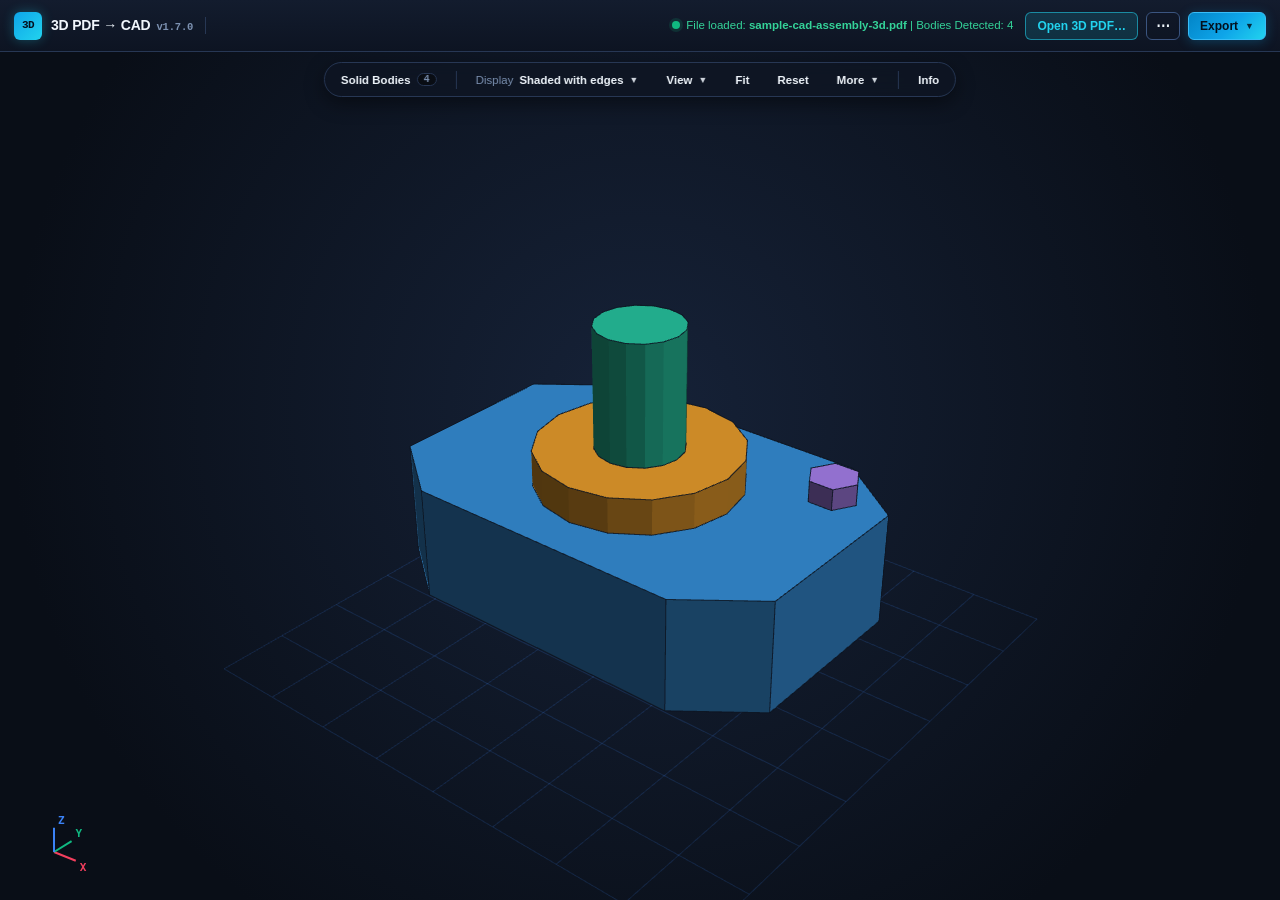
==== commit 75e109b9: "1.7.0 item 12: Simple is the only UI; Advanced UI removed - Delete the Advanced workbench (inspector" ====
--- a/index.html
+++ b/index.html
@@ -40,23 +40,7 @@
     overflow: hidden;
   }
 
-  /* Top Bar */
-  .topbar {
-    display: flex;
-    align-items: center;
-    justify-content: space-between;
-    padding: 8px 16px;
-    background: linear-gradient(180deg, #131c2e 0%, #0d1422 100%);
-    border-bottom: 1px solid var(--border);
-    gap: 12px;
-    flex-wrap: wrap;
-    flex-shrink: 0;
-  }
-  .brand {
-    display: flex;
-    align-items: center;
-    gap: 10px;
-  }
+  /* Brand badge (simple-mode.js top bar) */
   .brand-badge {
     width: 34px;
     height: 34px;
@@ -71,52 +55,6 @@
     letter-spacing: -0.5px;
     box-shadow: 0 0 16px rgba(34, 211, 238, 0.35);
   }
-  .brand-title {
-    font-size: 14px;
-    font-weight: 700;
-    letter-spacing: -0.2px;
-    color: var(--text-0);
-  }
-  .brand-sub {
-    font-size: 11px;
-    color: var(--text-2);
-    font-family: var(--mono);
-  }
-  .top-controls {
-    display: flex;
-    align-items: center;
-    gap: 8px;
-    flex-wrap: wrap;
-    min-width: 0;      /* 1.6.0: a long select option (B-Rep Mode) no longer widens the page on phones */
-    max-width: 100%;
-  }
-
-  /* Export Bar */
-  .exportbar {
-    display: flex;
-    align-items: center;
-    justify-content: space-between;
-    padding: 7px 16px;
-    background: var(--bg-1);
-    border-bottom: 1px solid var(--border);
-    gap: 10px;
-    flex-wrap: wrap;
-    flex-shrink: 0;
-  }
-  .export-group {
-    display: flex;
-    align-items: center;
-    gap: 7px;
-    flex-wrap: wrap;
-  }
-  .export-label {
-    font-size: 11px;
-    font-weight: 700;
-    text-transform: uppercase;
-    letter-spacing: 0.6px;
-    color: var(--text-2);
-    margin-right: 4px;
-  }
 
   /* Buttons & Inputs */
   .btn {
@@ -154,24 +92,9 @@
     filter: brightness(1.08);
     border-color: #7dd3fc;
   }
-  .btn-emerald {
-    background: linear-gradient(135deg, #059669 0%, #10b981 100%);
-    color: #03150e;
-    border-color: #34d399;
-    font-weight: 700;
-    box-shadow: 0 2px 10px rgba(16, 185, 129, 0.24);
-  }
-  .btn-emerald:hover:not(:disabled) {
-    filter: brightness(1.08);
-  }
   .btn-sm {
     padding: 4px 8px;
     font-size: 11px;
-  }
-  .btn-active {
-    background: var(--cyan-dim);
-    border-color: var(--cyan);
-    color: var(--cyan);
   }
   .select-ctrl {
     background: var(--bg-2);
@@ -218,69 +141,9 @@
   .workbench {
     flex: 1;
     display: grid;
-    grid-template-columns: 390px 1fr;
+    grid-template-columns: minmax(0, 1fr);
     min-height: 0;
     overflow: hidden;
-  }
-
-  /* Left Inspector Pane */
-  .inspector-pane {
-    background: var(--bg-1);
-    border-right: 1px solid var(--border);
-    display: flex;
-    flex-direction: column;
-    overflow-y: auto;
-    padding: 12px;
-    gap: 12px;
-  }
-  .panel-card {
-    background: var(--bg-0);
-    border: 1px solid var(--border);
-    border-radius: 8px;
-    overflow: hidden;
-    flex-shrink: 0;
-  }
-  .panel-header {
-    display: flex;
-    align-items: center;
-    justify-content: space-between;
-    padding: 8px 11px;
-    background: var(--bg-2);
-    border-bottom: 1px solid var(--border);
-    font-size: 11.5px;
-    font-weight: 700;
-    text-transform: uppercase;
-    letter-spacing: 0.5px;
-    color: var(--text-1);
-  }
-  .panel-body {
-    padding: 10px 11px;
-  }
-
-  /* Dropzone */
-  .dropzone {
-    border: 1.5px dashed var(--border-hi);
-    border-radius: 8px;
-    padding: 12px;
-    text-align: center;
-    background: rgba(22, 32, 50, 0.45);
-    cursor: pointer;
-    transition: all 0.15s ease;
-  }
-  .dropzone:hover, .dropzone.dragover {
-    border-color: var(--cyan);
-    background: var(--cyan-dim);
-  }
-  .dropzone-title {
-    font-weight: 700;
-    color: var(--text-0);
-    font-size: 12.5px;
-    margin-bottom: 3px;
-  }
-  .dropzone-sub {
-    font-size: 11px;
-    color: var(--text-2);
-    font-family: var(--mono);
   }
 
   /* Stream list */
@@ -435,137 +298,13 @@
     font-size: 10.5px;
   }
 
-  /* Right Pane: Viewport + Bottom Drawer */
+  /* Viewport */
   .stage-pane {
     display: flex;
     flex-direction: column;
     min-width: 0;
     min-height: 0;
     background: var(--bg-0);
-  }
-  .viewport-toolbar {
-    display: flex;
-    align-items: center;
-    justify-content: space-between;
-    padding: 6px 12px;
-    background: var(--bg-1);
-    border-bottom: 1px solid var(--border);
-    gap: 8px;
-    flex-wrap: wrap;
-    flex-shrink: 0;
-  }
-  .toolbar-group {
-    display: flex;
-    align-items: center;
-    gap: 5px;
-    flex-wrap: wrap;
-  }
-  /* Viewer controls (#viewerControls). Base button look, hover, focus ring and segmented tracks for
-     [data-render]/[data-view] come from affordance.css (loaded after this block). The rules here only add
-     what affordance.css does not cover: group captions, the Orbit segmented pair, Lines toggle buttons and
-     the Explode slider control. Selectors are scoped to #viewerControls so they win over affordance.css
-     without !important. */
-  #viewerControls {
-    column-gap: 16px;   /* room for the 4px segmented-track halo affordance.css draws around groups */
-  }
-  .toolbar-label {
-    font-size: 10px;
-    font-family: var(--mono);
-    color: var(--text-2);
-    text-transform: uppercase;
-    letter-spacing: 0.06em;
-    cursor: default;
-    user-select: none;
-    margin-right: 2px;
-  }
-  /* Orbit: Free / Turntable is a radio pair -> same segmented look as Display */
-  #viewerControls .toolbar-group:has(> [data-orbit]) {
-    border-radius: 9px;
-    box-shadow: 0 0 0 3px rgba(9, 13, 20, 0.85), 0 0 0 4px var(--border);
-    background: rgba(9, 13, 20, 0.85);
-  }
-  #viewerControls [data-orbit].btn {
-    background: transparent;
-    border-color: rgba(59, 85, 128, 0.55);
-    color: var(--text-1);
-  }
-  #viewerControls [data-orbit].btn:hover:not(.btn-active) {
-    background: var(--bg-3);
-    border-color: #5b7db0;
-    color: var(--text-0);
-  }
-  #viewerControls [data-orbit].btn.btn-active {
-    background: var(--cyan);
-    border-color: var(--cyan);
-    color: #03101d;
-    box-shadow: 0 0 10px rgba(34, 211, 238, 0.35);
-  }
-  /* Lines: independent on/off toggles -> buttons with a check indicator (the checkbox stays in the DOM,
-     visually hidden, so app/viewer-gl/simple-mode bindings keep working) */
-  #viewerControls .btn-toggle {
-    position: relative;
-  }
-  #viewerControls .btn-toggle input {
-    position: absolute;
-    opacity: 0;
-    width: 1px;
-    height: 1px;
-    margin: 0;
-    pointer-events: none;
-  }
-  #viewerControls .btn-toggle::before {
-    content: '';
-    width: 9px;
-    height: 9px;
-    border-radius: 2px;
-    border: 1px solid var(--text-2);
-    background: transparent;
-    flex-shrink: 0;
-  }
-  #viewerControls .btn-toggle.is-on,
-  #viewerControls .btn-toggle:has(input:checked) {
-    background: var(--cyan-dim);
-    border-color: var(--cyan);
-    color: var(--cyan);
-  }
-  #viewerControls .btn-toggle.is-on::before,
-  #viewerControls .btn-toggle:has(input:checked)::before {
-    background: var(--cyan);
-    border-color: var(--cyan);
-  }
-  #viewerControls .btn-toggle:has(input:focus-visible) {
-    outline: 2px solid var(--cyan);
-    outline-offset: 2px;
-  }
-  /* Explode: one bordered control; focus ring on the wrapper, not twice */
-  #viewerControls .slider-ctrl {
-    display: inline-flex;
-    align-items: center;
-    gap: 6px;
-    padding: 2px 8px;
-    border: 1px solid var(--border-hi);
-    border-radius: 6px;
-    background: rgba(15, 22, 35, 0.35);
-    font-size: 11px;
-    font-weight: 600;
-    color: var(--text-0);
-    cursor: pointer;
-  }
-  #viewerControls .slider-ctrl:hover {
-    border-color: #5b7db0;
-    background: var(--bg-3);
-  }
-  #viewerControls .slider-ctrl input[type="range"] {
-    width: 75px;
-    accent-color: var(--cyan);
-    cursor: pointer;
-  }
-  #viewerControls .slider-ctrl input[type="range"]:focus-visible {
-    outline: none;
-  }
-  #viewerControls .slider-ctrl:has(input:focus-visible) {
-    outline: 2px solid var(--cyan);
-    outline-offset: 2px;
   }
   .viewport-wrap {
     position: relative;
@@ -587,124 +326,8 @@
   #viewportCanvas:active {
     cursor: grabbing;
   }
-  .viewport-hud-tl {
-    position: absolute;
-    top: 10px;
-    left: 12px;
-    pointer-events: none;
-    user-select: none;
-    display: flex;
-    flex-direction: column;
-    gap: 2px;
-    font-family: var(--mono);
-    font-size: 11px;
-    font-weight: 400;
-    color: var(--text-2);
-    text-shadow: 0 1px 2px rgba(0, 0, 0, 0.9), 0 0 6px rgba(0, 0, 0, 0.7);
-  }
-  .viewport-hud-tl .hud-title {
-    color: var(--text-1);
-    font-weight: 600;
-  }
-  .viewport-hud-tl .hud-render {
-    opacity: 0.8;
-  }
-  .viewport-hud-bl {
-    position: absolute;
-    bottom: 10px;
-    left: 12px;
-    pointer-events: none;
-    font-family: var(--mono);
-    font-size: 10.5px;
-    color: var(--text-2);
-    opacity: 0.85;
-    user-select: none;
-    text-shadow: 0 1px 2px rgba(0, 0, 0, 0.9);
-  }
-
-  /* Bottom Schema / Entity Drawer */
-  .drawer {
-    height: 235px;
-    background: var(--bg-1);
-    border-top: 1px solid var(--border);
-    display: flex;
-    flex-direction: column;
-    flex-shrink: 0;
-  }
-  .drawer-tabs {
-    display: flex;
-    align-items: center;
-    justify-content: space-between;
-    padding: 0 12px;
-    background: var(--bg-2);
-    border-bottom: 1px solid var(--border);
-    height: 34px;
-    flex-shrink: 0;
-  }
-  .tab-list {
-    display: flex;
-    align-items: center;
-    gap: 4px;
-    height: 100%;
-  }
-  .tab-btn {
-    height: 100%;
-    padding: 0 12px;
-    background: transparent;
-    border: none;
-    border-bottom: 2px solid transparent;
-    color: var(--text-2);
-    font-size: 11.5px;
-    font-weight: 600;
-    cursor: pointer;
-    display: inline-flex;
-    align-items: center;
-    gap: 6px;
-  }
-  .tab-btn:hover {
-    color: var(--text-0);
-  }
-  .tab-btn.active {
-    color: var(--cyan);
-    border-bottom-color: var(--cyan);
-    background: rgba(34, 211, 238, 0.06);
-  }
-  .drawer-body {
-    flex: 1;
-    min-height: 0;
-    display: grid;
-    grid-template-columns: 310px 1fr;
-    overflow: hidden;
-  }
-  .drawer-summary {
-    border-right: 1px solid var(--border);
-    padding: 8px 10px;
-    overflow-y: auto;
-    font-family: var(--mono);
-    font-size: 11px;
-    background: var(--bg-0);
-  }
-  .drawer-code {
-    padding: 8px 12px;
-    overflow: auto;
-    font-family: var(--mono);
-    font-size: 11px;
-    line-height: 1.45;
-    color: #d1e0f6;
-    background: #070b11;
-    white-space: pre;
-  }
-  .entity-row {
-    display: flex;
-    justify-content: space-between;
-    padding: 3px 4px;
-    border-bottom: 1px solid rgba(39, 55, 84, 0.45);
-  }
-  .entity-row span:first-child {
-    color: var(--cyan);
-  }
 </style>
-<!-- affordance first (both modes), then Simple-mode layout -->
+<!-- affordance first, then the UI layout (simple-mode) -->
 <link rel="stylesheet" href="affordance.css?v=1.7.0" />
 <link rel="stylesheet" href="simple-mode.css?v=1.7.0" />
 <link rel="stylesheet" href="cad-export-ui.css?v=1.7.0" />
@@ -712,212 +335,14 @@
 </head>
 <body>
 
-  <!-- Top Header -->
-  <header class="topbar">
-    <div class="brand">
-      <div class="brand-badge">3D</div>
-      <div>
-        <div class="brand-title">3D PDF → CAD Geometry Extractor &amp; B-Rep Workbench <span style="opacity:.6;font-size:.75em">v1.7.0</span></div>
-        <div class="brand-sub">ECMA-363 (U3D) &amp; ISO 14739-1 (PRC) Decoder • STEP AP214 (.stp) • STL • OBJ • IGES</div>
-      </div>
-    </div>
-    <div class="top-controls">
-      <button class="btn btn-sm btn-active" id="btnLoadSample" title="Load built-in multi-part mechanical assembly 3D PDF">
-        Load Sample 3D PDF (NX-ASM-402)
-      </button>
-      <button class="btn btn-sm" id="btnOpenFile">Open 3D PDF / U3D / PRC…</button>
-      <input type="file" id="fileInput" accept=".pdf,.u3d,.prc" style="display:none" />
-      <label style="font-size:11px;color:var(--text-2);font-family:var(--mono);">Source Units:</label>
-      <select class="select-ctrl" id="unitSelect" title="CAD unit scaling for STEP/STL/OBJ/IGES export">
-        <option value="mm" selected>mm (NX default)</option>
-        <option value="cm">cm (10 mm)</option>
-        <option value="in">inch (25.4 mm)</option>
-        <option value="ft">foot (304.8 mm)</option>
-        <option value="m">meter (1000 mm)</option>
-      </select>
-      <label style="font-size:11px;color:var(--text-2);font-family:var(--mono);">B-Rep Mode:</label>
-      <select class="select-ctrl" id="brepModeSelect" style="max-width:100%" title="How bodies are written to STEP. Parasolid (.x_t) always writes one merged body.">
-        <option value="merged" selected>Merged Planar B-Rep (Auto Solid / Sheet)</option>
-        <option value="sheet-unsewn">Open Sheet Surfaces (NX House/Deck Recovery)</option>
-        <option value="merged-assembly">Multi-Body Assembly (STEP only; Parasolid always writes merged)</option>
-        <option value="faceted">Triangulated Faceted Sheet B-Rep (1:1 Mesh)</option>
-      </select>
-      <label style="font-size:11px;color:var(--text-2);font-family:var(--mono);">Reduce detail:</label>
-      <select class="select-ctrl" id="detailSelect" title="Optional decimation (vertex clustering) applied to exported files only. Off = full detail.">
-        <option value="1" selected>Off (full detail)</option>
-        <option value="0.5">50% of triangles</option>
-        <option value="0.25">25% of triangles</option>
-        <option value="0.1">10% of triangles</option>
-      </select>
-    </div>
-  </header>
-
-  <!-- Primary CAD Export Bar -->
-  <section class="exportbar">
-    <div class="export-group">
-      <span class="export-label">CAD Export (Siemens NX Ready):</span>
-      <button class="btn btn-primary" id="btnExportSTEP" title="Export ISO 10303-21 STEP AP214 (.stp) MANIFOLD_SOLID_BREP assembly">
-        Export STEP AP214 (.stp)
-      </button>
-      <button class="btn" id="btnExportSTL" title="Export Binary STL mesh of visible parts">
-        Export Binary STL (.stl)
-      </button>
-      <button class="btn btn-sm" id="btnExportSTLText" title="Export ASCII STL mesh">
-        ASCII STL
-      </button>
-      <button class="btn" id="btnExportOBJ" title="Export Wavefront OBJ with part groups and vertex normals">
-        Export OBJ (.obj)
-      </button>
-      <button class="btn btn-sm" id="btnExportIGES" title="Export IGES 5.3 feature-edge wireframe curves (.igs)">
-        IGES Wireframe (.igs)
-      </button>
-      <button class="btn btn-sm" id="btnExportRaw" title="Download extracted raw U3D or PRC stream bytes">
-        Raw Stream (.u3d/.prc)
-      </button>
-    </div>
-    <div class="export-group">
-      <span class="badge badge-emerald" id="statusBadge">READY • WATER-TIGHT 2-MANIFOLD</span>
-    </div>
-  </section>
-
-  <!-- Two-Pane Workbench -->
+  <!-- 1.7.0: simple-mode.js builds the whole UI (top bar, view menus, Parts / Info sheets) around this viewport -->
+  <input type="file" id="fileInput" accept=".pdf,.u3d,.prc" hidden />
   <main class="workbench">
-    <!-- Left Pane: Assembly & Stream Inspector -->
-    <aside class="inspector-pane">
-      <!-- File Dropzone -->
-      <div class="dropzone" id="dropZone">
-        <div class="dropzone-title" id="docFileName">sample-cad-assembly-3d.pdf</div>
-        <div class="dropzone-sub">Drop any 3D PDF (`.pdf`), `.u3d`, or `.prc` stream here</div>
-      </div>
-
-      <!-- Embedded /3D Streams -->
-      <div class="panel-card">
-        <div class="panel-header">
-          <span>Embedded PDF `/3D` &amp; `/RichMedia` Streams</span>
-          <span class="badge badge-cyan" id="streamCountBadge">2 Streams</span>
-        </div>
-        <div class="panel-body">
-          <div class="stream-list" id="streamList"></div>
-        </div>
-      </div>
-
-      <!-- Assembly Part Hierarchy -->
-      <div class="panel-card">
-        <div class="panel-header">
-          <span>Assembly Part Hierarchy</span>
-          <div style="display:flex;gap:4px;">
-            <button class="btn btn-sm" id="btnShowAllParts">Show All</button>
-            <button class="btn btn-sm" id="btnInvertParts">Invert</button>
-          </div>
-        </div>
-        <div class="panel-body">
-          <div class="part-list" id="partList"></div>
-        </div>
-      </div>
-
-      <!-- Bounding Box & Topology Summary -->
-      <div class="panel-card">
-        <div class="panel-header">
-          <span>Bounding Box &amp; B-Rep Topology</span>
-          <span class="badge" id="unitBadge">mm</span>
-        </div>
-        <div class="panel-body">
-          <div class="kv-grid" id="bboxGrid"></div>
-        </div>
-      </div>
-
-      <!-- Detected Analytic CAD Features -->
-      <div class="panel-card">
-        <div class="panel-header">
-          <span>Detected Analytic CAD Features</span>
-          <span class="badge badge-amber" id="featureCountBadge">0</span>
-        </div>
-        <div class="panel-body">
-          <div class="feature-list" id="featureList"></div>
-        </div>
-      </div>
-
-      <!-- Product Tree, Wires & Embedded Attachments -->
-      <div class="panel-card">
-        <div class="panel-header">
-          <span>Product Tree &amp; Attachments</span>
-          <span class="badge badge-cyan" id="treeCountBadge">0 Attachments</span>
-        </div>
-        <div class="panel-body">
-          <div class="feature-list" id="treeList" style="max-height:220px;overflow:auto;font-size:11px;"></div>
-          <div class="feature-list" id="attachList"></div>
-        </div>
-      </div>
-    </aside>
-
-    <!-- Right Pane: 3D Orbit Viewport + Bottom Inspector Drawer -->
     <section class="stage-pane">
-      <!-- Viewport Toolbar -->
-      <!-- all viewer controls live in this one container (#viewerControls) so they can be moved as a unit -->
-      <div class="viewport-toolbar" id="viewerControls">
-        <div class="toolbar-group">
-          <span class="toolbar-label">Display</span>
-          <button class="btn btn-sm btn-active" data-render="shaded-edges">Shaded + CAD Edges</button>
-          <button class="btn btn-sm" data-render="brep-faces">B-Rep Face Groups</button>
-          <button class="btn btn-sm" data-render="shaded">Shaded Smooth</button>
-          <button class="btn btn-sm" data-render="wireframe">Wireframe</button>
-          <button class="btn btn-sm" data-render="xray">X-Ray Bore View</button>
-        </div>
-        <div class="toolbar-group">
-          <span class="toolbar-label">View</span>
-          <button class="btn btn-sm" data-view="iso">Iso</button>
-          <button class="btn btn-sm" data-view="top">Top (XY)</button>
-          <button class="btn btn-sm" data-view="front">Front (XZ)</button>
-          <button class="btn btn-sm" data-view="right">Right (YZ)</button>
-          <button class="btn btn-sm" id="btnFitView">Fit</button>
-          <button class="btn btn-sm" data-view="reset" title="Reset orientation, zoom and pan">Reset view</button>
-          <label class="slider-ctrl" title="Explode the assembly">Explode <input type="range" id="explodeSlider" min="0" max="100" value="0" /></label>
-        </div>
-        <div class="toolbar-group" id="orbitMode" role="group" aria-label="Orbit mode">
-          <span class="toolbar-label">Orbit</span>
-          <button class="btn btn-sm btn-active" data-orbit="free" aria-pressed="true" title="Free arcball: tumble past 180&deg; about any axis, no gimbal lock. Ctrl/Alt+drag (or middle-drag) twists about the view axis.">Free</button>
-          <button class="btn btn-sm" data-orbit="turntable" aria-pressed="false" title="Turntable: Z stays up, tilt limited to &plusmn;85&deg;">Turntable (Z-up)</button>
-        </div>
-        <div class="toolbar-group viewer-options" id="viewerOptions">
-          <span class="toolbar-label">Lines</span>
-          <label class="btn btn-sm btn-toggle" title="PRC wires / curves"><input type="checkbox" data-viewopt="wires" />Wires</label>
-          <label class="btn btn-sm btn-toggle" title="Show edges and wires hidden behind geometry, dimmed (WebGL)"><input type="checkbox" data-viewopt="hiddenLines" />Hidden</label>
-          <label class="btn btn-sm btn-toggle" title="Overlay the triangle mesh (WebGL)"><input type="checkbox" data-viewopt="meshWire" />Mesh</label>
-          <label class="btn btn-sm btn-toggle" title="Flat (faceted) shading instead of smooth normals with a 30&deg; crease angle (WebGL)"><input type="checkbox" data-viewopt="flat" />Flat</label>
-        </div>
-      </div>
-
       <!-- 3D Viewport Canvas -->
       <div id="bigModelBanner" style="display:none;padding:6px 12px;background:rgba(251,191,36,0.14);border:1px solid rgba(251,191,36,0.5);color:#fbbf24;font-size:12px;font-family:var(--mono);"></div>
       <div class="viewport-wrap">
         <canvas id="viewportCanvas"></canvas>
-        <div class="viewport-hud-tl" id="viewportHud">
-          <div class="hud-title" id="hudStreamTitle">Stream: /Subtype /U3D (ECMA-363)</div>
-          <div id="hudAssemblyStats">Parts: 4 | Merged B-Rep Faces: -- | Tris: 480</div>
-          <div id="hudBounds"></div>
-          <div id="hudScaleInfo">Units: mm • STEP AP214 export</div>
-          <div class="hud-render" id="hudRenderStats"></div>
-        </div>
-        <div class="viewport-hud-bl">
-          Drag: Orbit • Ctrl/Alt-drag: Twist • Shift/Right-drag: Pan • Scroll: Zoom • Click part in tree to highlight
-        </div>
-      </div>
-
-      <!-- Bottom Schema / Entity Inspector Drawer -->
-      <div class="drawer">
-        <div class="drawer-tabs">
-          <div class="tab-list">
-            <button class="tab-btn active" data-tab="step">STEP AP214 (`.stp`) B-Rep Inspector</button>
-            <button class="tab-btn" data-tab="pdf">PDF `/3D` Stream &amp; U3D/PRC Block Telemetry</button>
-          </div>
-          <div style="display:flex;align-items:center;gap:6px;">
-            <button class="btn btn-sm" id="btnCopyInspector">Copy Preview</button>
-          </div>
-        </div>
-        <div class="drawer-body">
-          <div class="drawer-summary" id="drawerSummary"></div>
-          <pre class="drawer-code" id="drawerCode"></pre>
-        </div>
       </div>
     </section>
   </main>
--- a/affordance.css
+++ b/affordance.css
@@ -1,21 +1,18 @@
 /*
- * affordance.css — "what can I click?" pass for pdf-3d-extractor. Applies in BOTH Simple and Advanced mode.
+ * affordance.css — "what can I click?" pass for pdf-3d-extractor (the simple-mode.js UI; the only UI since 1.7.0).
  *
  * Goal: interactive things look like controls, information looks like information.
- * Layout-neutral by construction: no width/height/padding/margin/border-width/gap changes on existing
- * elements (only colours, border colours, backgrounds, cursors, outlines, inset box-shadows), so every
- * Advanced control stays exactly where it is. The single deliberate exception is the status badge,
- * which gains a leading dot (it is right-aligned on its own, so only it moves).
+ * Layout-neutral by construction: no width/height/padding/margin/border-width/gap changes (only colours,
+ * border colours, backgrounds, cursors, outlines, inset box-shadows).
  *
  * Integration: <link rel="stylesheet" href="affordance.css" /> in <head>, BEFORE simple-mode.css.
  *
  * Which list rows are really clickable (checked in app.js):
  *   .part-item   -> click selects/highlights the part; .part-chk toggles visibility      => INTERACTIVE
  *   .stream-item -> click calls activateStream(idx)                                    => INTERACTIVE
- *   #dropZone    -> click opens the file picker, accepts drops                         => INTERACTIVE
  *   #attachList button[data-att] ("Save")                                              => INTERACTIVE (button only)
  *   .tree-row (#treeList), .feature-item (#featureList / #attachList rows), .kv-box,
- *   .entity-row, HUD, badges                                                           => INFORMATION ONLY
+ *   Info readout rows, badges                                                          => INFORMATION ONLY
  */
 
 /* ===================================================================== INTERACTIVE */
@@ -32,56 +29,16 @@
 }
 .btn:active:not(:disabled) { transform: translateY(1px); filter: brightness(0.92); }
 .btn:focus-visible,
-.tab-btn:focus-visible,
 .select-ctrl:focus-visible,
-.dropzone:focus-visible,
 input[type="checkbox"]:focus-visible,
 input[type="range"]:focus-visible {
   outline: 2px solid var(--cyan);
   outline-offset: 2px;
 }
-.btn-primary, .btn-emerald { cursor: pointer; }
+.btn-primary { cursor: pointer; }
 .btn-primary { background: linear-gradient(135deg, #0284c7 0%, #0ea5e9 55%, #22d3ee 100%); border-color: #38bdf8; }
 .btn-primary:hover:not(:disabled) { background: linear-gradient(135deg, #0284c7 0%, #0ea5e9 55%, #22d3ee 100%); border-color: #7dd3fc; }
-.btn-emerald { background: linear-gradient(135deg, #059669 0%, #10b981 100%); border-color: #34d399; }
 .btn:disabled { cursor: not-allowed; }
-
-/* "Load Sample" carried a static .btn-active in the markup, which made a plain action button look
-   like a selected toggle. It is an action: render it as a normal outlined button. */
-#btnLoadSample.btn-active { background: rgba(15, 22, 35, 0.35); border-color: var(--border-hi); color: var(--text-0); }
-#btnLoadSample.btn-active:hover { background: var(--bg-3); border-color: #5b7db0; }
-
-/* ---- toggle groups -> segmented controls with an obvious active segment */
-.toolbar-group:has(> [data-render]),
-.toolbar-group:has(> [data-view]) {
-  border-radius: 9px;
-  box-shadow: 0 0 0 3px rgba(9, 13, 20, 0.85), 0 0 0 4px var(--border);   /* track, no layout impact */
-  background: rgba(9, 13, 20, 0.85);
-}
-[data-render].btn, [data-view].btn, #btnFitView {
-  background: transparent;
-  border-color: rgba(59, 85, 128, 0.55);
-  color: var(--text-1);
-}
-[data-render].btn:hover:not(.btn-active), [data-view].btn:hover, #btnFitView:hover {
-  background: var(--bg-3);
-  border-color: #5b7db0;
-  color: var(--text-0);
-}
-[data-render].btn.btn-active {
-  background: var(--cyan);
-  border-color: var(--cyan);
-  color: #03101d;
-  box-shadow: 0 0 10px rgba(34, 211, 238, 0.35);
-}
-/* drawer tabs */
-.tab-btn { cursor: pointer; }
-.tab-btn:hover:not(.active) { background: rgba(255, 255, 255, 0.04); color: var(--text-0); }
-.tab-btn.active {
-  color: var(--cyan);
-  border-bottom-color: var(--cyan);
-  background: rgba(34, 211, 238, 0.12);
-}
 
 /* ---- inputs: selects keep their native chevron; all get input chrome + hover + pointer */
 .select-ctrl {
@@ -92,11 +49,7 @@
 .select-ctrl:hover:not(:disabled) { border-color: #5b7db0; background-color: var(--bg-2); }
 .select-ctrl:focus { border-color: var(--cyan); }
 input[type="checkbox"], input[type="range"] { accent-color: var(--cyan); cursor: pointer; }
-#viewerOptions label, label:has(> input[type="checkbox"]) { cursor: pointer; }
-#viewerOptions label:hover { color: var(--text-0); }
-
-/* ---- file drop zone (click = open) */
-.dropzone { cursor: pointer; }
+label:has(> input[type="checkbox"]) { cursor: pointer; }
 
 /* ---- selectable rows: hover background, pointer, selected = left accent bar + tint
         (simple-mode.js also gives them tabindex=0 / role=option / aria-selected + Enter/Space) */
@@ -128,32 +81,6 @@
 .badge-emerald { background: rgba(16, 185, 129, 0.07); color: rgba(52, 211, 153, 0.9); border-color: transparent; }
 .badge-amber { background: rgba(245, 158, 11, 0.07); color: rgba(251, 191, 36, 0.9); border-color: transparent; }
 
-/* ---- status: a dot + text, not a pill */
-#statusBadge {
-  background: transparent;
-  border-color: transparent;
-  gap: 6px;
-  letter-spacing: 0.2px;
-}
-#statusBadge::before {
-  content: "";
-  width: 7px;
-  height: 7px;
-  border-radius: 50%;
-  background: currentColor;
-  box-shadow: 0 0 0 3px rgba(255, 255, 255, 0.05);
-  flex-shrink: 0;
-}
-
-/* ---- panel headers: labels, not toolbars */
-.panel-header {
-  background: transparent;
-  color: var(--text-2);
-  border-bottom-color: rgba(39, 55, 84, 0.6);
-  cursor: default;
-}
-.panel-card { background: rgba(9, 13, 20, 0.6); }
-
 /* ---- key/value telemetry: plain readouts */
 .kv-box {
   background: transparent;
@@ -175,10 +102,3 @@
 .feature-item code { color: var(--text-2); }
 .tree-row { cursor: default; color: var(--text-1); }
 .tree-row code { color: var(--text-2); }
-
-/* ---- HUD / hints: read-only overlays */
-.viewport-hud-tl, .viewport-hud-bl { border-color: rgba(39, 55, 84, 0.5); cursor: default; }
-.viewport-hud-bl { color: rgba(124, 145, 177, 0.85); }
-
-/* ---- drawer summary rows */
-.entity-row { cursor: default; }
--- a/simple-mode.css
+++ b/simple-mode.css
@@ -1,73 +1,19 @@
 /*
- * simple-mode.css — "Simple mode" add-on for pdf-3d-extractor.
- *
- * Every rule that affects existing markup is scoped under body.sm-simple, so when the
- * body lacks that class (Advanced mode) nothing in the original UI changes. The only
- * unscoped rules target elements this add-on creates (class prefix "sm-"), which are
- * either display:none or position:fixed in Advanced mode and therefore never move layout.
- * Integration: <link rel="stylesheet" href="simple-mode.css" /> in <head>.
+ * simple-mode.css — the pdf-3d-extractor UI chrome built by simple-mode.js (top bar, viewer pill, menus,
+ * Solid Bodies / Info sheets, dialogs). Since 1.7.0 this is the only UI; simple-mode.js adds body.sm-simple
+ * at start-up. Integration: <link rel="stylesheet" href="simple-mode.css" /> in <head>.
  */
 
 /* ---------------------------------------------------------------- shared add-on tokens */
-.sm-root, .sm-topbar, .sm-pill, .sm-pop, .sm-sheet, .sm-modeswitch, .sm-dialog, .sm-dropveil {
+.sm-root, .sm-topbar, .sm-pill, .sm-pop, .sm-sheet, .sm-dialog, .sm-dropveil {
   --sm-radius: 10px;
   --sm-shadow: 0 12px 32px rgba(0, 0, 0, 0.55), 0 2px 6px rgba(0, 0, 0, 0.35);
   --sm-glass: rgba(15, 22, 35, 0.92);
 }
 [hidden].sm-pop, [hidden].sm-sheet, [hidden].sm-dialog, [hidden].sm-dropveil, [hidden].sm-empty { display: none !important; }
 
-/* ---------------------------------------------------------------- Simple | Advanced switch */
-.sm-modeswitch {
-  display: inline-flex;
-  align-items: center;
-  padding: 2px;
-  gap: 2px;
-  border-radius: 999px;
-  border: 1px solid var(--border);
-  background: var(--bg-0);
-  font-family: var(--sans);
-  flex-shrink: 0;
-}
-.sm-modeswitch button {
-  appearance: none;
-  border: 0;
-  background: transparent;
-  color: var(--text-2);
-  font: 600 11px/1 var(--sans);
-  padding: 5px 10px;
-  border-radius: 999px;
-  cursor: pointer;
-  white-space: nowrap;
-}
-.sm-modeswitch button:hover { color: var(--text-0); }
-.sm-modeswitch button[aria-pressed="true"] {
-  background: var(--cyan-dim);
-  color: var(--cyan);
-  box-shadow: inset 0 0 0 1px rgba(34, 211, 238, 0.45);
-}
-.sm-modeswitch button:focus-visible { outline: 2px solid var(--cyan); outline-offset: 1px; }
-/* Advanced mode: the switch floats over empty top-bar space (fixed => zero layout impact). */
-.sm-modeswitch.sm-modeswitch--float {
-  position: fixed;
-  top: 12px;
-  right: 16px;
-  z-index: 60;
-  box-shadow: 0 2px 10px rgba(0, 0, 0, 0.4);
-}
-/* ...or bottom-right when the top bar has no free space (single-row bar / narrow screens). */
-.sm-modeswitch.sm-modeswitch--float.sm-modeswitch--corner { top: auto; bottom: 12px; right: 12px; }
-
-/* ---------------------------------------------------------------- add-on chrome hidden in Advanced */
+/* ---------------------------------------------------------------- chrome hidden until simple-mode.js starts */
 .sm-topbar, .sm-pill, .sm-empty { display: none; }
-
-/* ================================================================ SIMPLE MODE ================ */
-body.sm-simple .topbar,
-body.sm-simple .exportbar,
-body.sm-simple .inspector-pane,
-body.sm-simple #viewerControls,
-body.sm-simple .viewport-toolbar,            /* 1.3.0 has no #viewerControls id */
-body.sm-simple .drawer { display: none !important; }
-body.sm-simple .workbench { grid-template-columns: minmax(0, 1fr); }
 
 /* ---------------------------------------------------------------- top bar */
 body.sm-simple .sm-topbar {
@@ -128,15 +74,6 @@
   outline: 2px solid var(--cyan); outline-offset: 1px;
 }
 
-/* split button */
-.sm-split { display: inline-flex; align-items: stretch; }
-.sm-split > .btn:first-child { border-top-right-radius: 0; border-bottom-right-radius: 0; }
-.sm-split > .btn + .btn {
-  border-top-left-radius: 0;
-  border-bottom-left-radius: 0;
-  border-left: 1px solid rgba(3, 16, 29, 0.35);
-  padding: 6px 8px;
-}
 .sm-caret { font-size: 9px; opacity: 0.85; }
 
 /* ---------------------------------------------------------------- popovers / menus */
@@ -237,11 +174,11 @@
 .sm-pill-k { color: var(--text-2); font-weight: 500; }
 .sm-count { font: 600 10px var(--mono); color: var(--text-2); background: var(--bg-0); border: 1px solid var(--border); border-radius: 999px; padding: 0 6px; }
 
-/* 1.7.0: the viewport readout moved to Info > File & geometry and the controls help to More > Help;
+/* 1.7.0: the viewport readout lives in Info > File & geometry and the controls help in More > Help;
    the bottom-left of the viewport holds only the axis triad (drawn on the canvas) */
-body.sm-simple .viewport-hud-tl, body.sm-simple .viewport-hud-bl { display: none !important; }
 .sm-readout { display: grid; gap: 4px; font: 11px var(--mono); color: var(--text-1); }
 .sm-readout-r { overflow-wrap: anywhere; }
+.sm-readout-r:empty { display: none; }
 .sm-readout-r[data-hud="hudRenderStats"] { color: var(--text-2); }
 
 /* ---------------------------------------------------------------- side sheets */
@@ -276,17 +213,10 @@
 .sm-sheet-b { flex: 1; min-height: 0; overflow: auto; padding: 10px; display: flex; flex-direction: column; gap: 8px; }
 .sm-close { padding: 3px 8px; font-size: 14px; line-height: 1; }
 
-/* moved original panel cards inside sheets */
-.sm-sheet .panel-card { border-radius: 8px; }
-.sm-sheet--parts .panel-card { border: 0; background: transparent; }
-.sm-sheet--parts .panel-header { background: transparent; padding: 0 0 8px; border-bottom: 0; }
-.sm-sheet--parts .panel-header > span { display: none; }   /* sheet title already says "Parts" */
-.sm-sheet--parts .panel-header > div { width: 100%; }
-.sm-sheet--parts .panel-header .btn { flex: 1; justify-content: center; }
-.sm-sheet--parts .panel-body { padding: 0; }
-.sm-sheet--info .panel-card { border: 0; background: transparent; }
-.sm-sheet--info .panel-header { display: none; }           /* title + badge mirrored into <summary> */
-.sm-sheet--info .panel-body { padding: 4px 2px 6px; }
+/* Solid Bodies: Show All / Invert above the list; Info: section bodies */
+.sm-parts-actions { display: flex; gap: 6px; flex-shrink: 0; }
+.sm-parts-actions .btn { flex: 1; justify-content: center; }
+.sm-panel { padding: 4px 2px 6px; }
 
 .sm-sec { border: 1px solid var(--border); border-radius: 8px; background: var(--bg-0); flex-shrink: 0; }
 .sm-sec > summary {
@@ -406,25 +336,17 @@
   body.sm-simple .sm-doc { flex-basis: 0; }
   body.sm-simple .sm-brand-ver { display: none; }
 }
-/* The pinned switch sits at the same fixed point in both modes; Simple reserves its width at the end of the top bar. */
-.sm-switch-slot { display: none; }
-body.sm-simple .sm-switch-slot { display: block; flex: 0 0 auto; height: 27px; }
-@media (max-width: 720px) {
-  body.sm-simple .sm-switch-slot { width: auto !important; height: auto; }
-  body:not(.sm-simple) .sm-modeswitch.sm-modeswitch--float { top: auto; bottom: 12px; right: 12px; }
-}
 @media (max-width: 720px) {
   body.sm-simple .sm-topbar { flex-wrap: wrap; row-gap: 8px; padding: 8px 10px; }
   body.sm-simple .sm-brand-title { font-size: 13px; }
   body.sm-simple .sm-doc { order: 3; flex: 1 1 100%; border-left: 0; padding-left: 0; }
   body.sm-simple .sm-actions { gap: 6px; }
-  /* phone: row 1 = brand + mode switch, row 2 = Open / overflow / Export, row 3 = file + status */
+  /* phone: row 1 = brand, row 2 = Open / overflow / Export, row 3 = file + status */
   body.sm-simple .sm-topbar { row-gap: 0; }
   body.sm-simple .sm-actions { display: contents; }
   body.sm-simple .sm-brand { order: 0; }
-  body.sm-simple .sm-actions > .sm-switch-slot { order: 1; margin-left: auto; }
   body.sm-simple .sm-topbar::after { content: ""; order: 2; flex-basis: 100%; height: 8px; }
-  body.sm-simple .sm-actions > :not(.sm-switch-slot) { order: 3; }
+  body.sm-simple .sm-actions > * { order: 3; }
   body.sm-simple .sm-actions .sm-btn-open { flex: 1 1 auto; }
   body.sm-simple .sm-doc { order: 4; margin-top: 8px; }
   body.sm-simple .sm-topbar .sm-btn-open .sm-long { display: none; }
@@ -459,8 +381,6 @@
   body.sm-simple .sm-pill .btn,
   .sm-close,
   .sm-sheet .btn { min-height: 40px; min-width: 40px; justify-content: center; }
-  body.sm-simple .sm-modeswitch button { min-height: 40px; min-width: 40px; padding: 0 14px; }
-  body.sm-simple .sm-split > .btn + .btn { min-width: 40px; }
   .sm-close { font-size: 18px; }
   body.sm-simple .sm-pill { gap: 2px; padding: 3px; }
   body.sm-simple .sm-pill .btn { padding: 0 11px; }
--- a/cad-export-ui.css
+++ b/cad-export-ui.css
@@ -1,43 +1,14 @@
 /*
  * cad-export-ui.css — styles for cad-export-ui.js (CAD surfaces STEP export).
  * Only targets elements the add-on creates (class prefix "cad-"); uses the app's tokens
- * (--bg-*, --border*, --text-*, --cyan, --emerald, --amber, --rose) and the Simple-mode look
+ * (--bg-*, --border*, --text-*, --cyan, --emerald, --amber, --rose) and the simple-mode.css look
  * (glass panel, 10px radius, cyan focus ring). Integration: <link rel="stylesheet" href="cad-export-ui.css" />
  */
-.cad-toast, .cad-mi, .cad-adv {
+.cad-toast {
   --cad-glass: rgba(15, 22, 35, 0.94);
   --cad-shadow: 0 12px 32px rgba(0, 0, 0, 0.55), 0 2px 6px rgba(0, 0, 0, 0.35);
 }
-[hidden].cad-toast, .cad-toast [hidden], .cad-mi [hidden], .cad-adv [hidden] { display: none !important; }
-
-/* ---------------------------------------------------------------- Simple: Export ▾ menu item */
-.sm-mi.cad-mi { align-items: flex-start; white-space: normal; }
-.cad-mi .cad-mi-ico { color: var(--cyan); font-size: 10px; line-height: 17px; }
-.cad-mi .sm-mi-ext { line-height: 17px; }
-.cad-mi-text { display: flex; flex-direction: column; gap: 1px; min-width: 0; }
-.cad-mi-sub, .cad-mi-sub2 { font: 400 11px var(--sans); color: var(--text-2); max-width: 230px; }
-.cad-mi-sub2 { font-size: 10.5px; }
-/* disabled but still focusable (aria-disabled) so the reason can be read; reason stays legible */
-.sm-mi.cad-mi[aria-disabled="true"], .sm-mi.cad-mi-opt[aria-disabled="true"] { cursor: not-allowed; }
-.sm-mi.cad-mi[aria-disabled="true"]:hover, .sm-mi.cad-mi-opt[aria-disabled="true"]:hover { background: transparent; }
-.cad-mi[aria-disabled="true"] .sm-mi-label, .cad-mi[aria-disabled="true"] .cad-mi-ico, .cad-mi[aria-disabled="true"] .sm-mi-ext,
-.cad-mi-opt[aria-disabled="true"] > * { opacity: 0.45; }
-.cad-mi-sub.cad-why { color: var(--text-1); }
-.cad-mi-sub.cad-why::before { content: "⊘ "; color: var(--amber); }
-.sm-mi.cad-mi-opt { padding-left: 33px; }        /* sub-option of the CAD item */
-
-/* ---------------------------------------------------------------- Advanced: export bar */
-.cad-adv { display: flex; align-items: center; gap: 7px; flex-wrap: wrap; }
-.cad-adv-btn::before { content: "◆"; color: var(--cyan); font-size: 9px; }
-.btn.cad-adv-btn[aria-disabled="true"] { opacity: 0.45; cursor: not-allowed; }
-.btn.cad-adv-btn[aria-disabled="true"]:hover { background: rgba(15, 22, 35, 0.35); border-color: var(--border-hi); }
-.btn.cad-adv-btn[aria-disabled="true"]:active { transform: none; filter: none; }
-.cad-adv-opt { display: inline-flex; align-items: center; gap: 5px; font: 500 11.5px var(--sans); color: var(--text-1); cursor: pointer; user-select: none; }
-.cad-adv-opt:hover { color: var(--text-0); }
-.cad-adv-opt input { accent-color: var(--cyan); margin: 0; cursor: pointer; }
-.cad-adv-opt:has(input:disabled) { opacity: 0.45; cursor: not-allowed; }
-.cad-adv-note { font: 400 11px var(--sans); color: var(--text-2); cursor: default; }
-.cad-adv-note.cad-why::before { content: "⊘ "; color: var(--amber); }
+[hidden].cad-toast, .cad-toast [hidden] { display: none !important; }
 
 /* ---------------------------------------------------------------- progress / result toast (non-modal) */
 .cad-toast {
@@ -57,8 +28,6 @@
   color: var(--text-0);
   font: 400 12.5px var(--sans);
 }
-body:has(.sm-modeswitch--corner) .cad-toast { bottom: 52px; }   /* Advanced: switch moved to bottom-right corner */
-@media (max-width: 900px) { body:has(.sm-modeswitch--float) .cad-toast { bottom: 52px; } }
 .cad-toast:focus { outline: none; }
 .cad-toast:focus-visible { outline: 2px solid var(--cyan); outline-offset: 2px; }
 .cad-toast[data-tone="ok"] { border-left-color: var(--emerald); }
@@ -92,9 +61,7 @@
 
 @media (max-width: 720px) {
   .cad-toast { left: 8px; right: 8px; bottom: 8px; width: auto; max-width: none; }
-  body:has(.sm-modeswitch--float) .cad-toast { bottom: 48px; }   /* Advanced: floating switch sits bottom-right below 900px */
   .cad-toast .btn { min-height: 40px; min-width: 40px; justify-content: center; }
-  .cad-mi-sub, .cad-mi-sub2 { max-width: none; }
 }
 @media (prefers-reduced-motion: no-preference) {
   .cad-toast:not([hidden]) { animation: cad-in 0.16s ease-out; }
--- a/export-flow.css
+++ b/export-flow.css
@@ -1,10 +1,7 @@
 /* export-flow.css — single "Export" button + format popover + persistent result card (pairs with export-flow.js).
  * Uses the app tokens and the Simple-mode popover look (.sm-pop / .sm-pop-h / .sm-sep / .sm-check from simple-mode.css). */
 
-/* SIMPLE MODE ONLY: the new button replaces the Simple split button + menu. Advanced mode is not touched
- * (its export bar, .cad-adv group and CAD toast stay exactly as they are). */
-body.xf-on.sm-simple .sm-topbar .sm-split, body.xf-on.sm-simple #smMenuExport { display: none !important; }
-body:not(.sm-simple) .xf-btn, body:not(.sm-simple) .xf-pop { display: none !important; }
+/* 1.7.0: the only export UI (the button sits in the simple-mode.js top bar). */
 .xf-btn { gap: 7px; }
 .xf-btn .xf-caret { font-size: 9px; opacity: .85; }
 .xf-btn[aria-expanded="true"] .xf-caret { transform: rotate(180deg); }
@@ -88,7 +85,6 @@
 }
 .xf-result:focus { outline: none; }
 .xf-result:focus-visible { outline: 2px solid var(--cyan); outline-offset: 2px; }
-body:not(.sm-simple) .xf-result { bottom: 56px; }      /* a result from Simple stays readable after switching */
 .xf-r-ico { width: 18px; height: 18px; flex-shrink: 0; margin-top: 1px; border-radius: 50%; display: grid; place-items: center; font: 700 11px var(--sans); color: #03101d; background: var(--cyan); }
 .xf-result[data-tone="ok"] { border-left-color: var(--emerald); }
 .xf-result[data-tone="ok"] .xf-r-ico { background: var(--emerald); }
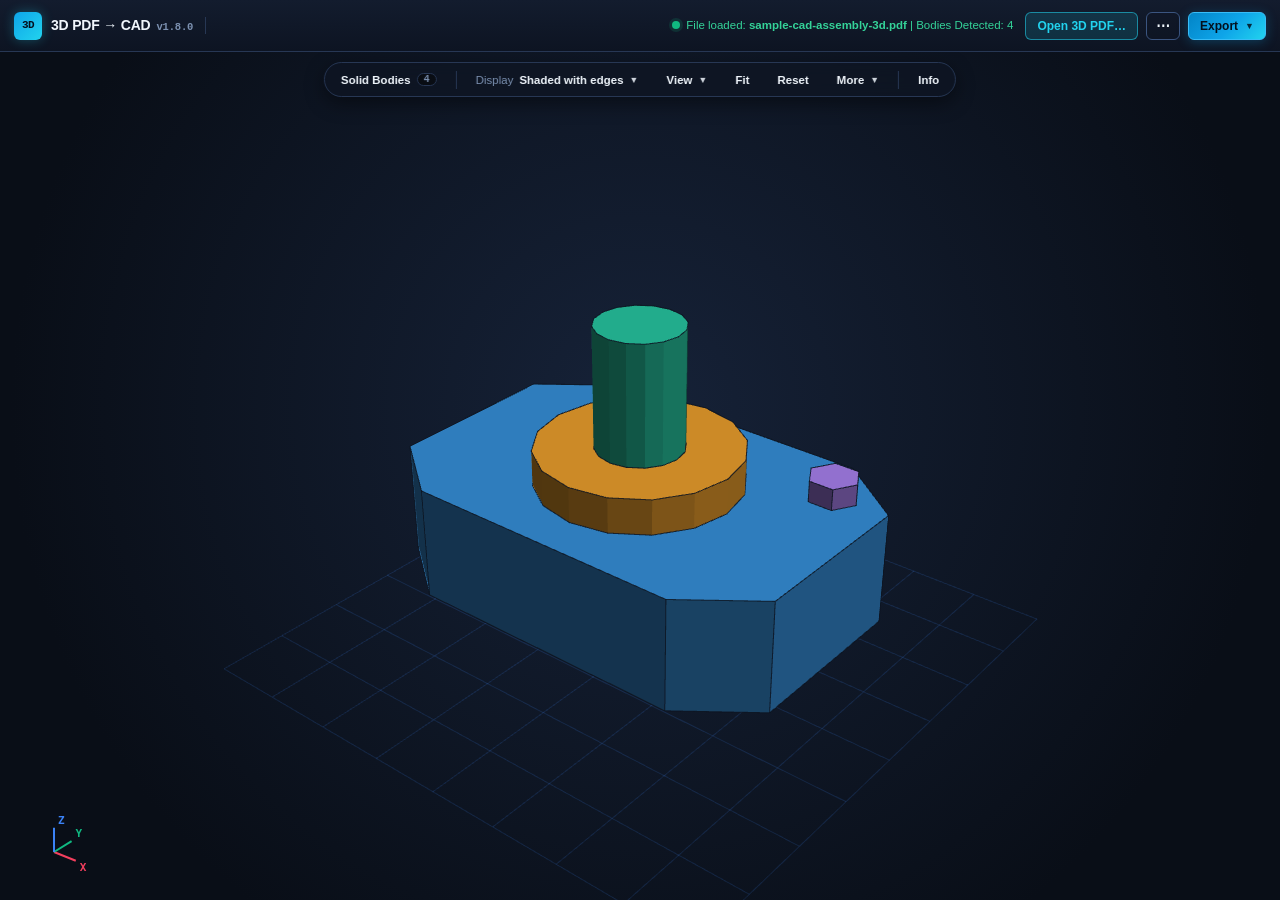
==== commit a60f9d05: "1.8.0 (alpha): Solid Bodies list redesign, selection sync, face types panel, no fitted STEP limit A1" ====
--- a/index.html
+++ b/index.html
@@ -328,10 +328,10 @@
   }
 </style>
 <!-- affordance first, then the UI layout (simple-mode) -->
-<link rel="stylesheet" href="affordance.css?v=1.7.0" />
-<link rel="stylesheet" href="simple-mode.css?v=1.7.0" />
-<link rel="stylesheet" href="cad-export-ui.css?v=1.7.0" />
-<link rel="stylesheet" href="export-flow.css?v=1.7.0" />
+<link rel="stylesheet" href="affordance.css?v=1.8.0" />
+<link rel="stylesheet" href="simple-mode.css?v=1.8.0" />
+<link rel="stylesheet" href="cad-export-ui.css?v=1.8.0" />
+<link rel="stylesheet" href="export-flow.css?v=1.8.0" />
 </head>
 <body>
 
@@ -350,19 +350,19 @@
   <script>
 window.SAMPLE_3D_PDF_B64 = "[base64]/JqxGKkVku9iNRSr2ZsX3pmNKvRqDfTmswii1lEmsU8MsuRMvdzfaf+4ypfY/NYtGRLV9+p7zvn/Oc+6vXVhcuHTkhC3N+WcPu0WOR/r2cffxxu//eb//7j0I1zqbIff/zxK+ZtkzPvZNIXhzKdbR2ZCxMTU6bHmnCrCXOvROWuoeCnpOBvBRzm+Ts+rJCTY8PjH43czHgjw5Oj4x9l3py4dzfEvLlqw5pfPatmzeI7+GLj7olaLTM0cven68Ic7M/3zF86e02uL6L2sO4XISafWZebJtz6iPZvTd7jPm7fr3Nbdv/yt/w/7bRRhoanRiZHh8fK5Pjw3anM4OTEeKb/TGbgrdOZjq427PPfMLdczk2O/GT07miYcWJy9P5I5uJPhz+cWtAT5+/rpfNfydnbtfhaC87dvzN7qVw9Lnre8HxqfkZNbopw8+TZZ83jttKzVnjOKiQ9NjbxMHNxamRkLNPZ3tmWGZicuDd+c35/v2F+TC6MTA2Pjo9MZvrHb2aOD99e2BPn7GeRua/kdJUXLJM7U9lz9SemRiTmDqmep8chNkbn51aWV/zEKjxHOyQ9PnFz9FH4lE+PZQ63HW7PXDq84PyUypsjn2aGwvM2lfEmxsKL6vUF/WrN6/oiua/kBO0sXGfBc0nPT1Re/vPIl+z5icrXlT8Itw7iYsdV/zq4vfhzaIcMXjwbHrf2zvC5M3xzJNPeljkiPeHMRyuyuc9+zcbe9UnhZSVy27Pxr/74D+lsnPCyW7inX3+V1thp83zg+MRTF99+6vrcfmr6gw9M/lPTR/N8w6cdPz/PUzNnkDe/Z+b3zPyemd9zveb5wPG5+T0zv2fm98z8npnfM/N7Zn7PzO+Z+T0zfxj7aT06mZ+Ppcv/8w84TfJDUVcaG2Jw0Nxx9JWfUz7MDTQ/5ALtE+YGpj/4OZMfmD6a52sN1w3MPIGZc87Ogn0x83tmfs/M75kaz8zvmfk9M79n5vfM/J6Z3zPze2Z+z8zvmfk9M7+38Bno4tmyz2b/9u8HZvLjRXL9vB6zNu755a7Ub3ecntdN7Ld9e2n2346UzOfaeJn9/YVrFeyDj37oC8bGL6s/jgeOCxgbR/R8nv69pn/vMvv7Kzg+KXN8Ukscn6j5fZ7fWXN+c3HYL2XOb2qJ87tYf7MvC68njcLjkTLXZ2qJ6zOqvyyjf29e7K+0P4/JPGdjHpNUXrzi/lEcz2kqL35p/XlNpvLil9l/xvTPxXk9/eftz9eEVH680v58TdPzmzLnd9ac31y88vmXfH3uzY8jej7j+GT/9JNX6cJB5/lSYszk1YTb2nBLENuIqq0jB2wnCrki9ipi7yKjrSe3nnXrzSwbuN4GrrHBaMXkijljsZl/I2cDbieqtoncJq67iVptuG1mz82cZbPRXiMH7CAKuS3stYW9txhtK7mtrNtqZinheiVco8Ro28ht475so7aWx3IdcQdRtVJypVxXz28dH9cSO4iq7SAHPEQUcmXMLSNfZrRycuWsKzez7OR6O7nGTqNVkKvgvvDD/[base64]/VyjV6jpciluC/6poi4T7Kv+8BKomppcmmuq1/4cJ167OlxFs9ox8kd5zE5Tg3cCfY6wd4njNZPrp91/WaWk1zvJNc4abQBcgPclwFqiN+U7HsXcBdRtUFyg1x3kBqea2+x51uc5S2jnSIHPEoUcqfZ6zR7nzbaELkh1g2ZWc5wvTNc44zRzpI7y305Sw3xOcm+/wJ3E1U7T+481z1PDa8XF9jzAme5YLSL5IA9RCF3ib0usfclo10md5l1l80sb3O9t7nG20a7Qu4K90V//UH8jmQ/QwD3EFW7Su4q171KDa9577Lnu5zlXaO9Rw74BlHIvc9e77P3+0a7Ru4a666ZWa5zvetc47rRMuQy3JcMNcQfSPZzELBKnLsIbZjcMNcdpobX7RvseYOz3DDaT8gBjxGF3E32usneN402Qm6EdSNmlg+53odc40OjfUTuI+6L/[base64]/xo/azfkPzZfHfz9zfk8DF08bdfRI4d/RJ4NzRJ4FzR7XWV35OeeeOzvcJtI/k3NEcP2fyA9MnYH8/W5NbNzDzBGbOOfbn/DHj7saMuxsz7m7MuLsx4+7GjLsbM+5uzLi7MePuxoy7GzPubsy4uzHj7saMuxsz7i7y+3Lz/+JGe/rcD385v+7v/1CcxoYYHDQ3f5/yc8qHuYHmh1ygfcLcwPQHP2fyA9PHzN8XmHUDM09g5sybf9rMP23mnzbzT5v5p83802b+aTP/tJl/2sw/beafNvNPm/mnzfzTZv5pM7/OM39NRLguLxz7z1HrLzc/ygWNci+jXMcotzDK5Yty56JctSg3LOpXjKhfH6J+NYhy+6Nc+ih3PcoVfwE3+88p9pfBLyfneWbwI+KonHl+JjwX/8hrycR+e3ju/pXXnol9YDuvVRP7qJvhtW1i8DOGz8Vh7azpk4tDnDXr5uKwbtbMmR/P5Mesnc2PuVZBzNkWi3sXi7nvBTGPVUHMYzuTH7+Ec73S2pcR+4W8c7/XysI/OLtFxHWy8D4K5K4nFuXVIncDcb3pL8wtJm4Q564LczcSi6XQXd9E3CiF7vpm4iZx7row9zXiZnHuujB3C/E1ce66MHcrcYs4d12YW0LcKs5dF+ZuI5aIc9eFuTHiNnHuujC3lBgT566LLHTVS+XF3fV1fFwkzinfbjR1zXeYTZgPfj2xXJy7XsTH5YZXdx35cAQ3EHVTrYKPK1ij7jry4UQVEyvEuevQKslVsl7ddeTDAdlIjItz16HtJreb9equIx/fvDcRK8W569CqyFWxXt115OMb32biLnHuOrRqctWsr6aG/IRkr58E50gYrYZcDevVXUc+3PQtxD3i3HVodeTqWK/[base64]/uOvLhNsaJ6rar1iPOZW8U566rm15JbBLnrqur3kRMinPXkY8PFbuI+8W569BS5FKs1zc/[base64]/cTj4pz16FlyGVYn6GG/[base64]/aIc9ehPSQHfEOcuw7tETngMXHuOrTPyAF7xbnr0D4nB0yJc9ehfSHOZe8T565D+5IcMC3OXYf2mBywgwhv/RA/aC/x7x58ibo5/Tt9N/R++J9/SnfcacZj7/LNv0pjQwwOmuTeHb9TPlA+zA00P+QC7RPmBqY/+MDkB6ZPIDnn/7vArBuYeQIzJ/N1/qSZP2nmT5r5k2b+pJk/aeZPmvmTZv6kmT9p5k+a+ZNm/qSZP2nmT5r5k8Z+FmM/i7GfxdjPevz7lJ9T3tnPYuxnMfazGPtZjP0sxn7W498XmHUDM09g5pxj/9zxd/MnzfxJM3/SzJ808yfN/Ekzf9LMnzTzJ838STN/0syfNPMnzfxJM3/SgxUaGPuZsR9la7m/5d2cHmXjRdljy+zvaxxlB0bZbCvtHxhb3cR+lF0X0XOp/jOmfy6Osv2e0d/PP/5RNmeUfRgx82Ln1+f5XdQujbIhV9ofdr+5PnPxC9iZi/XP/XwRLOxZYEuvoL+Y41NwnUc9L1baP+o6j3perLR/YH6KsXGU3f4c/XtN/97Zhc+pVH6c19NfxvFZ9DqPel6stH/UdR71vFhpf74m5362Cha+Jhf8HBHRM7K/nUht8dWb07N/qzenr96cvnpz+urN6aqt3py+enP66s3pTlu9OX315vTVm9Odtnpz+urN6dXyZ3ZzOvzzr/mNYKn/l+YDWfz/pAlHCN/z5tJZU1PjOIzLHN/77bEw/mfmvO599vtvTf53aTVElX9aX2vyE7k+Wf6bXP5fDP616fMk11/57Lqar/OI5+bB+7XOg1jnQZzM8W4e/V9W5gz/TS4/u672eZLrr7ybB/zpXJ/wLd77bepPjHu9K4//K9fHxbUm3m3yy0yf3d6luV/n8n/j/zLXx8W9Ju43+TpP3MwTN/PEzTxxM0/czBM388TNPHEzT9zMEzfzxM08cc9dX6/0/m1/uX3+4+SD1Pc//2r+86SJ/R+KulLYwJvYh4488CYGP2P4XBzWzZo+uTjUZ826+fFMfsza2fyYay0W9y4Wc18KYu77TH78HOclKvZfICef95/BLzXPcnKWHf/L767hfM6fUxP7UTzr8k28SD6snTV9lhvPLjde6X5zX5Yd5+3PUrG/jJznjf1CfvW+4ue5r3itFN5XvJa562Th/[base64]/[base64]/we8w/[base64]/UM1ADDdwH/QkIGpqtmoCdFDCAC8N4S4NKBaBjqGupCwCpqMCIAAHCNXhoAwD8ba24VtwqivxIeUMI/L+y5KiJeU0sUcH8rINQW+KGdR2KuMotlt4mkhjBlnnA0fTQr7ivN/tZU62v1V4uWbotT7sx4ZRrHfxhFJzwPrSarT8d3Cpctsh8pBLz4gxBoNJRliOO7jTjt99tQvhw18VkwtxAVDzYNRs6bixER9o8Ocb+0SlrNH1o9yPIbje5Psm8wc18X5XzCR922XnkqDj3A73u1Wn2vnuCM2j9Ua1gN/fmlxpHNYP7uFf70/Ga1xO96lH6FA8cucsUce1vcd3X883JFP3QD2R4fTrKP9e3EoFSV0uo/v/yydfdoI2Q4y+HyRRfiArl8WOOnlel9hVObwsd5WnWc/1gmSARhfjea2856NWzIHpg02p7atZtNBF3pDMvnWVgSP180r6yepqRqCzYpULLEaXYbrWL2MS4MbHIyHVbV650beY8M6hXaTT2qn+v6npZpkiMJ2C/QSY+xP/xL/vIBDwNmzEUdxVsWsx6tHHe8as8OxE12veggy8J+rzcZ1IA5rJjNXdVeSkSjcnK6NixrxFPbiyyGUecoX/4N5Otm2tWK+aAmTP6J8sqe6E2Dyc4Ey72p/FfFZVpLrXXrTsugIk7Qng1GAqQ3POMmWGd5j9pWrfP++DD5TqPog39o8Ct7iMn+KdUBclx30tQMvg5+r10yGcjU4LGQW+EsM+rkiFlzc4K5tMkrvOdg9otJzlUUbzVMyaEScrUvNRlL0Yu9KE9SLTLVexDLE3cz9N4rgIiQHRkJrP6Y/DWeS4PhQEhHbqElCaKmFVk4kcjUo/v22xSDy+QHXYI9S4W/o4qzOQuZOii3Dm1NfnB/PLyxJg3PtKu6UN23sMlTUtliPZrlW3EzIN4pzbVd8KzjdK0nsfodk/kdtIgTQ9OWbNoKS0VOsocUyOPtDaiv4JgoVDegupMMWD1AywNV3IoprarXpFQpHyDuYa4JI4+/pSqCjoFcUP+Wr+5YUHU1aR9eovtoVBiINMOS6LTeQdvE1ds9D/YivBD2beM3TM5biMVtBQ0p9pZUfpmOGziD/I4/yCnGvmcqcQPStkbH1Nt1cA+uJrQ6uv3Gij5+Ge3+E9s56DGw8iScKS8DFzf26LS+gKN3VRpB1TpIM9PC22456FlO6zq8FPI0hBP/zcK8l4Ezpi7an/inh9VAB4OOP7+CFy2K0Ji3FXJnfea4QVPufMrrmJ4q8ROhSzOAvqnGG8hjvvVO8rG+99xbT3SKAV/ZW2RyyrHKrVxywXc5cEBkW7W23MY8XPMu5GkVcYFmUpEIEhN2R1j/[base64]/[base64]/KaJxwD2XOGoS3iyak4jvofJm+x+ZAiwSoK61ptiQFr8sIW79bZ0yQY21RMKrcA64LY98Efbn38HnpwEpYsHdlh6KotNEEa3EUR3uZC4eY+AzlY59YzP08Gxnl8WtCfTP7oZZyWLXToEdIZuPbHXzujIkH5zQ3Rb+woh7ZgpuYXH/+nFB/l+7PrjzPwJcKL1KN1qXUnZo94Z4d/oqbvxFCEQEPr1k0VzmWiSbRRHRiM13k5KvipIT9tGDMMQMPL2JWVeM7pBLuvHnT0Hku3WMF3XB1rhafote2Jm4AzhLFqZpt0ZK9DdnSldeVkzCikfxhSHly4gyIc4eKAeiGCvtfXutP6/X+BE9ZDnIXBnnfVMfeGlodYwWdNFK03UZ2HKAnlU2wt3c/ufxaRwspRKO+KDyg4U/JGewQDChSEW6GZfVQfR1nCdjrWuEAHPbfPu36TzESqsZtSHRpaKQOZ86LC2MNpkHIaJd78tss0AbMF9Le7JjV3sTCQGl08pP8iYNsk0i/fLozwYHoKfDI0Nig61SxM78HgZZW6x7MHQJSqD4cGs3oeqrfe8Hyp7ifiClZrZw8xqQ09xY71VS3Tyv34Qi8CfknFgl/j29lYlKBUQ09ooh3qdK+giyMh4YcbM2QjxSbams2mdqoD2vQK5Zsu8F/wNYW3O+UFi287a4sp8UkLvzthm1NDHy/nuUefHvqxfYRHXtUGs3j+FW8VBDD1fukl26+HZsRyNjiTyHIqwB2oRaNWnoezYub+dZn87g/q1P/0pu7jghhaWw1SN6bbhqt/zoCC7w60PxtN0o1Bw2Rw3elySRMeNUsDfllzDYCTN1sG4j5VHx/lZ7PJTlfIEb+5tUeXeBGuVS3lLO3U3u/[base64]/0o3BYKF4U0sHEDW7vx8CefMUchtbS+8TWDuc1m6KWiDqZQB5HemjbC2tbCPHdm6IFLFfQpRCpNmeAKXoDz4ggrfVVUiMJ0LgrCH6JOWqreV6we9l4dXKBOmqfeZ/6kNKovNKrPIqoPFNVHG9W3F9nXE7kJHEdxTrEzZyyTBH292P5o4p7a3t8w3v/Z+YRb7Z1b8+2Kq/vizHGLVKNVsN/WtE4JrJOTIL2NJ0aJLSeTlla9lQ3oVXzb8njQ1fiSkiQR7Si2L6xDRZtCKfe2vBXoYHkWX78sm9Uy2px6SeFQZAdgk+Ld1L7Pm+LwXRS5+WlncFeXpWAlpyG3faVXRZJyLlsPMwR7LGyId6HsvalpMn1zwQRB0ndeWhSLZ/R7DKpNayJPU+HvtDd83dnGaJITVykGMUYP7dvY+XDXt7GYYCDNtDaBRgLEgYZL3ZYLrObkKT9TdbhVuRe4aeVuuE0+Z4Qrjz9nxeE1m33OydRjT520KhsEaidGHmJflKbg5xyE3jU/NDtd+2araRrtS2rmw12ocFffIrJUl26+OHJfFfz3pNuine72IvJjjtpY9DEQozSecqp/xaDWAIUZf3jra1ttaG5xWJmFhQjTPlm50NQsx8og43p/Q97XFcEDT7v7fIREtveI1vL2ELQmYwzO3mlqal+o25D/3sBZoolIBr8sEFFYNJSzXmvrlr15HlpiO+Av/eoyxjKRNouU9cvo113ET2NcbRla8iN73a7u0shVSNEihnM7L65sk4GOdbCy5VBNCoig59kuDeQiJGuH5oZ1y3tETCjxGfbQPuXkIHx7lRaYxB78eGW/lJDZvjARRvYr3m5Z8ijLT2mWAfQ2omhv4MyrL0jRmTcY5nUsFqcUbP/1BPrP/1FBl9QP/I80yNmzjP4kLKLL/1tE9lD0ySLV+BtLZJOrWCpVz2080T0bnCuPQHYYlm6DCdewOz4fFNU49OvC4aRm+ajrlxJbwagd6ZqthqvANN2PU3EXb95CllN2bLvxg0VjKjGcZD4zkn1lQGbmiT6NAjfnyNmK301/dOdBcs7rufTGE499S0dHywqupWry5goUtrzBAugGJVl95hjQZeh70+D9/vV2sQMhO+Oed6nZ/ZDVKt/h132gy0o0mjrZmvLJx/Cn2dmt4t9rwDmhtJLoyw9ugaJ9QMincdftjsPP854v7jCaBJeKIXZfrv+K8QvazJn0vx4nFPNOJhw7TkiOkAPX41WGD8H6TVkxTlfhy/2Ou707JFf44/XDMB/ZjjHh+Y+Y2AiF76QtNJZanbIrXy724Uk+SQkRL01cK1AaQcLJOTSKC3XOU9OEzY9LqJbB1zcmgCselH2iS1udLKa+o+9EUE8jOLBrfHtnAZKUF0++qwTvBd1A24sB2bMObmn4C3hz/EECCTXMH3WMOCiplWP9IyvvEV90Kcn8DixJyPyOun8eIM6nSDR3xt18GESU+QuTXiBhuTo9VL/BEH+l6NOYGJvJTQnWyG7OZW6QS67TfNOUHl7A/[base64]/p66bysfVXZNZP8Rf5Q75r8sn3+zlhYwA+cwNRszP7ZoG9sRmXlM+DmMYza37DtobnA/vU3bp6VAyXjwp215O7AVfUpaaPPnWdFhlrqJdEK9BQ9/GTgNui+lYvG9ZLTZ+1eCNb+9m0+mToR616+fO7PBRLXl+WKA/wHOo2O/[base64]";
 </script>
-  <script src="sample-pdf-b64.js?v=1.7.0"></script>
-  <script src="crypto-lite.js?v=1.7.0"></script>
-  <script src="pdf-extract.js?v=1.7.0"></script>
-  <script src="u3d-guard.js?v=1.7.0"></script>
-  <script src="u3d-rhadobe-mesh.js?v=1.7.0"></script>
-  <script src="prc-brep.js?v=1.7.0"></script>
-  <script src="prc-decoder.js?v=1.7.0"></script>
-  <script src="viewer-gl.js?v=1.7.0"></script>
-  <script src="app.js?v=1.7.0"></script>
-  <script src="recon/step-merge.js?v=1.7.0"></script>
-  <script src="recon/cad-export.js?v=1.7.0"></script>
-  <script src="simple-mode.js?v=1.7.0"></script>
-  <script src="cad-export-ui.js?v=1.7.0"></script>
-  <script src="export-flow.js?v=1.7.0" defer></script>
+  <script src="sample-pdf-b64.js?v=1.8.0"></script>
+  <script src="crypto-lite.js?v=1.8.0"></script>
+  <script src="pdf-extract.js?v=1.8.0"></script>
+  <script src="u3d-guard.js?v=1.8.0"></script>
+  <script src="u3d-rhadobe-mesh.js?v=1.8.0"></script>
+  <script src="prc-brep.js?v=1.8.0"></script>
+  <script src="prc-decoder.js?v=1.8.0"></script>
+  <script src="viewer-gl.js?v=1.8.0"></script>
+  <script src="app.js?v=1.8.0"></script>
+  <script src="recon/step-merge.js?v=1.8.0"></script>
+  <script src="recon/cad-export.js?v=1.8.0"></script>
+  <script src="simple-mode.js?v=1.8.0"></script>
+  <script src="cad-export-ui.js?v=1.8.0"></script>
+  <script src="export-flow.js?v=1.8.0" defer></script>
 </body>
 </html>
--- a/affordance.css
+++ b/affordance.css
@@ -8,7 +8,7 @@
  * Integration: <link rel="stylesheet" href="affordance.css" /> in <head>, BEFORE simple-mode.css.
  *
  * Which list rows are really clickable (checked in app.js):
- *   .part-item   -> click selects/highlights the part; .part-chk toggles visibility      => INTERACTIVE
+ *   .part-item   -> click selects/highlights the part; .part-eye shows / hides it        => INTERACTIVE
  *   .stream-item -> click calls activateStream(idx)                                    => INTERACTIVE
  *   #attachList button[data-att] ("Save")                                              => INTERACTIVE (button only)
  *   .tree-row (#treeList), .feature-item (#featureList / #attachList rows), .kv-box,
@@ -64,7 +64,6 @@
   box-shadow: inset 3px 0 0 var(--cyan);
 }
 .part-item.selected .part-name, .stream-item.active .stream-name { color: var(--cyan); }
-.part-chk { cursor: pointer; }
 .part-item:focus-visible, .stream-item:focus-visible { outline: 2px solid var(--cyan); outline-offset: -2px; }
 
 /* ===================================================================== INFORMATION (quiet) */
--- a/simple-mode.css
+++ b/simple-mode.css
@@ -392,25 +392,6 @@
   .sm-range input { height: 40px; }
   .sm-sec > summary { min-height: 40px; }
   .sm-sheet .part-item, .sm-sheet .stream-item { min-height: 44px; }
-  /* part visibility checkbox: 40x40 hit area, 18px drawn box; negative margins keep the row height */
-  .sm-sheet .part-chk {
-    appearance: none;
-    -webkit-appearance: none;
-    flex-shrink: 0;
-    width: 40px;
-    height: 40px;
-    margin: -12px -10px -12px -12px;
-    position: relative;
-    z-index: 1;               /* the box overhangs the row edge; keep it above the neighbouring row */
-    border: 0;
-    border-radius: 8px;
-    cursor: pointer;
-    background: center / 18px 18px no-repeat url("data:image/svg+xml,%3Csvg xmlns='http://www.w3.org/2000/svg' width='18' height='18'%3E%3Crect x='1' y='1' width='16' height='16' rx='4' fill='%230b111c' stroke='%235b7db0' stroke-width='1.5'/%3E%3C/svg%3E");
-  }
-  .sm-sheet .part-chk:checked {
-    background-image: url("data:image/svg+xml,%3Csvg xmlns='http://www.w3.org/2000/svg' width='18' height='18'%3E%3Crect x='1' y='1' width='16' height='16' rx='4' fill='%2322d3ee' stroke='%2322d3ee' stroke-width='1.5'/%3E%3Cpath d='M5 9.5l2.6 2.6L13 6.5' fill='none' stroke='%2303101d' stroke-width='2.2' stroke-linecap='round' stroke-linejoin='round'/%3E%3C/svg%3E");
-  }
-  .sm-sheet .part-chk:focus-visible { outline: 2px solid var(--cyan); outline-offset: -6px; }
 }
 @media (prefers-reduced-motion: no-preference) {
   .sm-pop:not([hidden]) { animation: sm-pop-in 0.12s ease-out; }
@@ -424,3 +405,59 @@
   .sm-damaged { border-radius: 10px; }
   .sm-damaged-t { white-space: normal; }
 }
+
+/* ===================================================================== 1.8.0 Bodies list
+   row = eye | swatch | name | type | watertight | triangles; the selected row carries the face-type panel */
+.part-head, .part-row {
+  display: grid;
+  grid-template-columns: 26px 11px minmax(0, 1fr) 44px 30px 40px;
+  align-items: center;
+  column-gap: 7px;
+}
+.part-head {
+  padding: 0 10px 2px;
+  font-size: 10px;
+  letter-spacing: 0.02em;
+  color: var(--text-2);
+  user-select: none;
+}
+.part-head span:nth-child(n+4), .part-row > .part-type, .part-row > .part-wt, .part-row > .part-tris { text-align: right; }
+.part-item { gap: 0; }
+.part-row > .part-name { min-width: 0; }
+.part-type, .part-wt, .part-tris { font-family: var(--mono); font-size: 10.5px; color: var(--text-1); white-space: nowrap; }
+.part-wt[data-wt="yes"] { color: var(--emerald); }
+.part-wt[data-wt="no"] { color: var(--amber); }
+.part-eye {
+  display: inline-flex; align-items: center; justify-content: center;
+  width: 26px; height: 26px; margin: -4px 0;
+  padding: 0; border: 0; border-radius: 6px;
+  background: transparent; color: var(--text-1); cursor: pointer;
+}
+.part-eye:hover { background: var(--bg-3); color: var(--text-0); }
+.part-eye:focus-visible { outline: 2px solid var(--cyan); outline-offset: -2px; }
+.part-item.is-hidden .part-eye { color: var(--text-2); }
+.part-item.is-hidden .part-name, .part-item.is-hidden .swatch { opacity: 0.5; }
+.part-name-edit {
+  min-width: 0; width: 100%;
+  font: 600 12px var(--sans);
+  color: var(--text-0); background: var(--bg-0);
+  border: 1px solid var(--cyan); border-radius: 4px;
+  padding: 1px 4px; outline: none;
+}
+.part-feat {
+  margin: 7px -9px -7px; padding: 6px 12px 8px 46px;
+  border-top: 1px solid var(--border);
+  background: rgba(0, 0, 0, 0.18);
+  border-radius: 0 0 6px 6px;
+  font-size: 11px; color: var(--text-1);
+  cursor: default;
+}
+.part-feat-title { font-size: 10px; color: var(--text-2); margin-bottom: 2px; }
+.part-feat-row { display: flex; justify-content: space-between; gap: 8px; padding: 1px 0; }
+.part-feat-n { font-family: var(--mono); color: var(--text-0); }
+.part-feat-msg { color: var(--text-2); }
+.part-feat-msg.is-error { color: var(--amber); }
+@media (pointer: coarse) {
+  .sm-sheet .part-eye { width: 40px; height: 40px; margin: -10px -7px -10px -7px; }
+  .sm-sheet .part-head, .sm-sheet .part-row { grid-template-columns: 26px 11px minmax(0, 1fr) 44px 30px 40px; }
+}
--- a/export-flow.css
+++ b/export-flow.css
@@ -135,3 +135,10 @@
   .xf-r-close, .xf-r-cancel { min-width: 40px; min-height: 40px; }
   .xf-result { right: 12px; left: 12px; width: auto; bottom: 12px; }
 }
+
+/* 1.8.0: scope note (a body is selected) and the large-model fitting question (D2) */
+.xf-scope { color: var(--text-1); }
+.xf-fitwarn { padding: 2px 4px 2px; }
+.xf-fitwarn .xf-note { margin: 0 6px 8px; }
+.xf-foot[hidden], .xf-fitwarn[hidden], .xf-scope[hidden] { display: none; }
+.xf-fitwarn-btns { display: flex; flex-wrap: wrap; gap: 6px; justify-content: flex-end; }
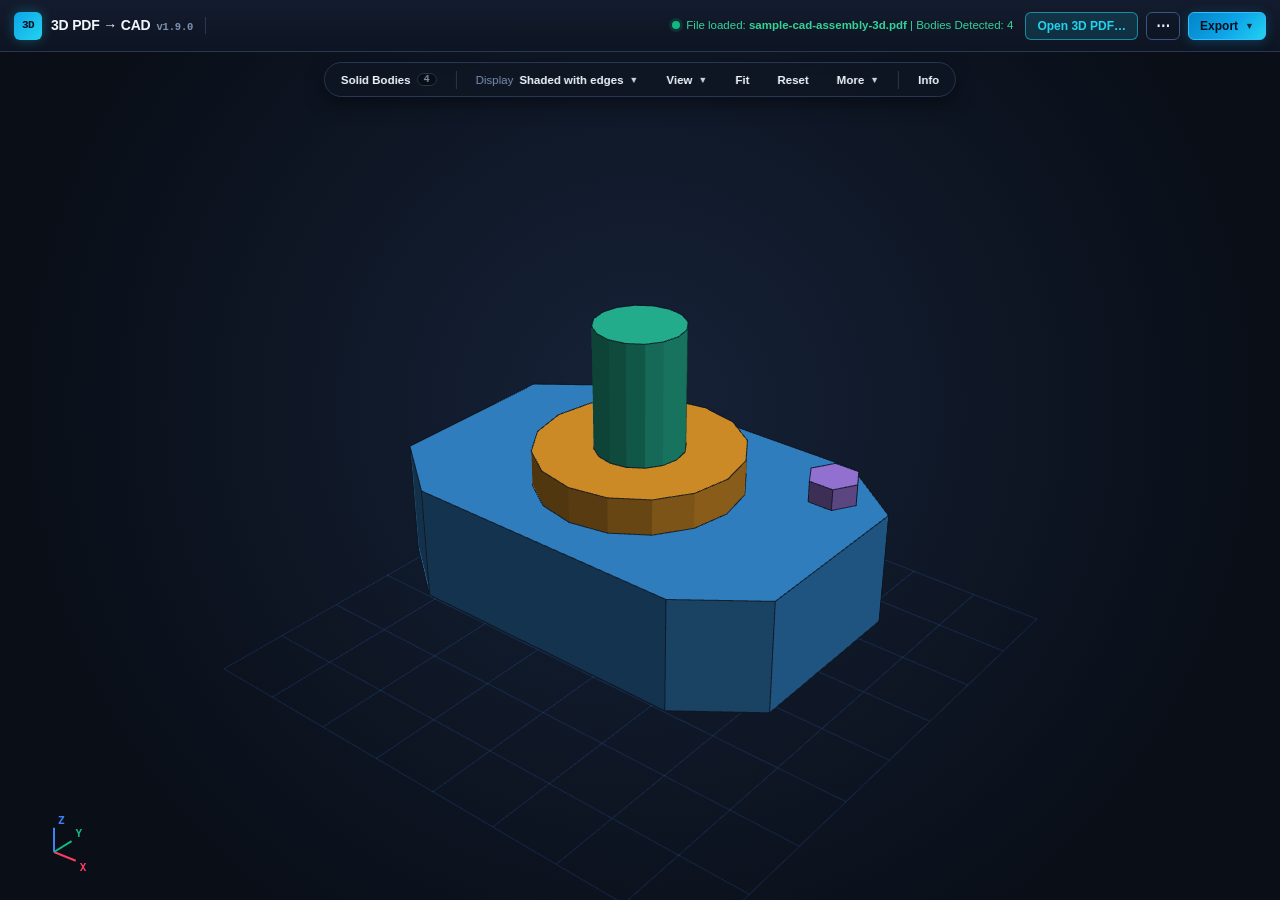
==== commit 72e3017b: "feat: add 1.9.0 alpha RH arithmetic and local PDF passwords" ====
--- a/index.html
+++ b/index.html
@@ -328,10 +328,10 @@
   }
 </style>
 <!-- affordance first, then the UI layout (simple-mode) -->
-<link rel="stylesheet" href="affordance.css?v=1.8.0" />
-<link rel="stylesheet" href="simple-mode.css?v=1.8.0" />
-<link rel="stylesheet" href="cad-export-ui.css?v=1.8.0" />
-<link rel="stylesheet" href="export-flow.css?v=1.8.0" />
+<link rel="stylesheet" href="affordance.css?v=1.9.0" />
+<link rel="stylesheet" href="simple-mode.css?v=1.9.0" />
+<link rel="stylesheet" href="cad-export-ui.css?v=1.9.0" />
+<link rel="stylesheet" href="export-flow.css?v=1.9.0" />
 </head>
 <body>
 
@@ -350,19 +350,20 @@
   <script>
 window.SAMPLE_3D_PDF_B64 = "[base64]/JqxGKkVku9iNRSr2ZsX3pmNKvRqDfTmswii1lEmsU8MsuRMvdzfaf+4ypfY/NYtGRLV9+p7zvn/Oc+6vXVhcuHTkhC3N+WcPu0WOR/r2cffxxu//eb//7j0I1zqbIff/zxK+ZtkzPvZNIXhzKdbR2ZCxMTU6bHmnCrCXOvROWuoeCnpOBvBRzm+Ts+rJCTY8PjH43czHgjw5Oj4x9l3py4dzfEvLlqw5pfPatmzeI7+GLj7olaLTM0cven68Ic7M/3zF86e02uL6L2sO4XISafWZebJtz6iPZvTd7jPm7fr3Nbdv/yt/w/7bRRhoanRiZHh8fK5Pjw3anM4OTEeKb/TGbgrdOZjq427PPfMLdczk2O/GT07miYcWJy9P5I5uJPhz+cWtAT5+/rpfNfydnbtfhaC87dvzN7qVw9Lnre8HxqfkZNbopw8+TZZ83jttKzVnjOKiQ9NjbxMHNxamRkLNPZ3tmWGZicuDd+c35/v2F+TC6MTA2Pjo9MZvrHb2aOD99e2BPn7GeRua/kdJUXLJM7U9lz9SemRiTmDqmep8chNkbn51aWV/zEKjxHOyQ9PnFz9FH4lE+PZQ63HW7PXDq84PyUypsjn2aGwvM2lfEmxsKL6vUF/WrN6/oiua/kBO0sXGfBc0nPT1Re/vPIl+z5icrXlT8Itw7iYsdV/zq4vfhzaIcMXjwbHrf2zvC5M3xzJNPeljkiPeHMRyuyuc9+zcbe9UnhZSVy27Pxr/74D+lsnPCyW7inX3+V1thp83zg+MRTF99+6vrcfmr6gw9M/lPTR/N8w6cdPz/PUzNnkDe/Z+b3zPyemd9zveb5wPG5+T0zv2fm98z8npnfM/N7Zn7PzO+Z+T0zfxj7aT06mZ+Ppcv/8w84TfJDUVcaG2Jw0Nxx9JWfUz7MDTQ/5ALtE+YGpj/4OZMfmD6a52sN1w3MPIGZc87Ogn0x83tmfs/M75kaz8zvmfk9M79n5vfM/J6Z3zPze2Z+z8zvmfk9M7+38Bno4tmyz2b/9u8HZvLjRXL9vB6zNu755a7Ub3ecntdN7Ld9e2n2346UzOfaeJn9/YVrFeyDj37oC8bGL6s/jgeOCxgbR/R8nv69pn/vMvv7Kzg+KXN8Ukscn6j5fZ7fWXN+c3HYL2XOb2qJ87tYf7MvC68njcLjkTLXZ2qJ6zOqvyyjf29e7K+0P4/JPGdjHpNUXrzi/lEcz2kqL35p/XlNpvLil9l/xvTPxXk9/eftz9eEVH680v58TdPzmzLnd9ac31y88vmXfH3uzY8jej7j+GT/9JNX6cJB5/lSYszk1YTb2nBLENuIqq0jB2wnCrki9ipi7yKjrSe3nnXrzSwbuN4GrrHBaMXkijljsZl/I2cDbieqtoncJq67iVptuG1mz82cZbPRXiMH7CAKuS3stYW9txhtK7mtrNtqZinheiVco8Ro28ht475so7aWx3IdcQdRtVJypVxXz28dH9cSO4iq7SAHPEQUcmXMLSNfZrRycuWsKzez7OR6O7nGTqNVkKvgvvDD/[base64]/VyjV6jpciluC/6poi4T7Kv+8BKomppcmmuq1/4cJ167OlxFs9ox8kd5zE5Tg3cCfY6wd4njNZPrp91/WaWk1zvJNc4abQBcgPclwFqiN+U7HsXcBdRtUFyg1x3kBqea2+x51uc5S2jnSIHPEoUcqfZ6zR7nzbaELkh1g2ZWc5wvTNc44zRzpI7y305Sw3xOcm+/wJ3E1U7T+481z1PDa8XF9jzAme5YLSL5IA9RCF3ib0usfclo10md5l1l80sb3O9t7nG20a7Qu4K90V//UH8jmQ/QwD3EFW7Su4q171KDa9577Lnu5zlXaO9Rw74BlHIvc9e77P3+0a7Ru4a666ZWa5zvetc47rRMuQy3JcMNcQfSPZzELBKnLsIbZjcMNcdpobX7RvseYOz3DDaT8gBjxGF3E32usneN402Qm6EdSNmlg+53odc40OjfUTuI+6L/[base64]/xo/azfkPzZfHfz9zfk8DF08bdfRI4d/RJ4NzRJ4FzR7XWV35OeeeOzvcJtI/k3NEcP2fyA9MnYH8/W5NbNzDzBGbOOfbn/DHj7saMuxsz7m7MuLsx4+7GjLsbM+5uzLi7MePuxoy7GzPubsy4uzHj7saMuxsz7i7y+3Lz/+JGe/rcD385v+7v/1CcxoYYHDQ3f5/yc8qHuYHmh1ygfcLcwPQHP2fyA9PHzN8XmHUDM09g5sybf9rMP23mnzbzT5v5p83802b+aTP/tJl/2sw/beafNvNPm/mnzfzTZv5pM7/OM39NRLguLxz7z1HrLzc/ygWNci+jXMcotzDK5Yty56JctSg3LOpXjKhfH6J+NYhy+6Nc+ih3PcoVfwE3+88p9pfBLyfneWbwI+KonHl+JjwX/8hrycR+e3ju/pXXnol9YDuvVRP7qJvhtW1i8DOGz8Vh7azpk4tDnDXr5uKwbtbMmR/P5Mesnc2PuVZBzNkWi3sXi7nvBTGPVUHMYzuTH7+Ec73S2pcR+4W8c7/XysI/OLtFxHWy8D4K5K4nFuXVIncDcb3pL8wtJm4Q564LczcSi6XQXd9E3CiF7vpm4iZx7row9zXiZnHuujB3C/E1ce66MHcrcYs4d12YW0LcKs5dF+ZuI5aIc9eFuTHiNnHuujC3lBgT566LLHTVS+XF3fV1fFwkzinfbjR1zXeYTZgPfj2xXJy7XsTH5YZXdx35cAQ3EHVTrYKPK1ij7jry4UQVEyvEuevQKslVsl7ddeTDAdlIjItz16HtJreb9equIx/fvDcRK8W569CqyFWxXt115OMb32biLnHuOrRqctWsr6aG/IRkr58E50gYrYZcDevVXUc+3PQtxD3i3HVodeTqWK/[base64]/uOvLhNsaJ6rar1iPOZW8U566rm15JbBLnrqur3kRMinPXkY8PFbuI+8W569BS5FKs1zc/[base64]/cTj4pz16FlyGVYn6GG/[base64]/aIc9ehPSQHfEOcuw7tETngMXHuOrTPyAF7xbnr0D4nB0yJc9ehfSHOZe8T565D+5IcMC3OXYf2mBywgwhv/RA/aC/x7x58ibo5/Tt9N/R++J9/SnfcacZj7/LNv0pjQwwOmuTeHb9TPlA+zA00P+QC7RPmBqY/+MDkB6ZPIDnn/7vArBuYeQIzJ/N1/qSZP2nmT5r5k2b+pJk/aeZPmvmTZv6kmT9p5k+a+ZNm/qSZP2nmT5r5k8Z+FmM/i7GfxdjPevz7lJ9T3tnPYuxnMfazGPtZjP0sxn7W498XmHUDM09g5pxj/9zxd/MnzfxJM3/SzJ808yfN/Ekzf9LMnzTzJ838STN/0syfNPMnzfxJM3/SgxUaGPuZsR9la7m/5d2cHmXjRdljy+zvaxxlB0bZbCvtHxhb3cR+lF0X0XOp/jOmfy6Osv2e0d/PP/5RNmeUfRgx82Ln1+f5XdQujbIhV9ofdr+5PnPxC9iZi/XP/XwRLOxZYEuvoL+Y41NwnUc9L1baP+o6j3perLR/YH6KsXGU3f4c/XtN/97Zhc+pVH6c19NfxvFZ9DqPel6stH/UdR71vFhpf74m5362Cha+Jhf8HBHRM7K/nUht8dWb07N/qzenr96cvnpz+urN6aqt3py+enP66s3pTlu9OX315vTVm9Odtnpz+urN6dXyZ3ZzOvzzr/mNYKn/l+YDWfz/pAlHCN/z5tJZU1PjOIzLHN/77bEw/mfmvO599vtvTf53aTVElX9aX2vyE7k+Wf6bXP5fDP616fMk11/57Lqar/OI5+bB+7XOg1jnQZzM8W4e/V9W5gz/TS4/u672eZLrr7ybB/zpXJ/wLd77bepPjHu9K4//K9fHxbUm3m3yy0yf3d6luV/n8n/j/zLXx8W9Ju43+TpP3MwTN/PEzTxxM0/czBM388TNPHEzT9zMEzfzxM08cc9dX6/0/m1/uX3+4+SD1Pc//2r+86SJ/R+KulLYwJvYh4488CYGP2P4XBzWzZo+uTjUZ826+fFMfsza2fyYay0W9y4Wc18KYu77TH78HOclKvZfICef95/BLzXPcnKWHf/L767hfM6fUxP7UTzr8k28SD6snTV9lhvPLjde6X5zX5Yd5+3PUrG/jJznjf1CfvW+4ue5r3itFN5XvJa562Th/[base64]/[base64]/we8w/[base64]/UM1ADDdwH/QkIGpqtmoCdFDCAC8N4S4NKBaBjqGupCwCpqMCIAAHCNXhoAwD8ba24VtwqivxIeUMI/L+y5KiJeU0sUcH8rINQW+KGdR2KuMotlt4mkhjBlnnA0fTQr7ivN/tZU62v1V4uWbotT7sx4ZRrHfxhFJzwPrSarT8d3Cpctsh8pBLz4gxBoNJRliOO7jTjt99tQvhw18VkwtxAVDzYNRs6bixER9o8Ocb+0SlrNH1o9yPIbje5Psm8wc18X5XzCR922XnkqDj3A73u1Wn2vnuCM2j9Ua1gN/fmlxpHNYP7uFf70/Ga1xO96lH6FA8cucsUce1vcd3X883JFP3QD2R4fTrKP9e3EoFSV0uo/v/yydfdoI2Q4y+HyRRfiArl8WOOnlel9hVObwsd5WnWc/1gmSARhfjea2856NWzIHpg02p7atZtNBF3pDMvnWVgSP180r6yepqRqCzYpULLEaXYbrWL2MS4MbHIyHVbV650beY8M6hXaTT2qn+v6npZpkiMJ2C/QSY+xP/xL/vIBDwNmzEUdxVsWsx6tHHe8as8OxE12veggy8J+rzcZ1IA5rJjNXdVeSkSjcnK6NixrxFPbiyyGUecoX/4N5Otm2tWK+aAmTP6J8sqe6E2Dyc4Ey72p/FfFZVpLrXXrTsugIk7Qng1GAqQ3POMmWGd5j9pWrfP++DD5TqPog39o8Ct7iMn+KdUBclx30tQMvg5+r10yGcjU4LGQW+EsM+rkiFlzc4K5tMkrvOdg9otJzlUUbzVMyaEScrUvNRlL0Yu9KE9SLTLVexDLE3cz9N4rgIiQHRkJrP6Y/DWeS4PhQEhHbqElCaKmFVk4kcjUo/v22xSDy+QHXYI9S4W/o4qzOQuZOii3Dm1NfnB/PLyxJg3PtKu6UN23sMlTUtliPZrlW3EzIN4pzbVd8KzjdK0nsfodk/kdtIgTQ9OWbNoKS0VOsocUyOPtDaiv4JgoVDegupMMWD1AywNV3IoprarXpFQpHyDuYa4JI4+/pSqCjoFcUP+Wr+5YUHU1aR9eovtoVBiINMOS6LTeQdvE1ds9D/YivBD2beM3TM5biMVtBQ0p9pZUfpmOGziD/I4/yCnGvmcqcQPStkbH1Nt1cA+uJrQ6uv3Gij5+Ge3+E9s56DGw8iScKS8DFzf26LS+gKN3VRpB1TpIM9PC22456FlO6zq8FPI0hBP/zcK8l4Ezpi7an/inh9VAB4OOP7+CFy2K0Ji3FXJnfea4QVPufMrrmJ4q8ROhSzOAvqnGG8hjvvVO8rG+99xbT3SKAV/ZW2RyyrHKrVxywXc5cEBkW7W23MY8XPMu5GkVcYFmUpEIEhN2R1j/[base64]/[base64]/KaJxwD2XOGoS3iyak4jvofJm+x+ZAiwSoK61ptiQFr8sIW79bZ0yQY21RMKrcA64LY98Efbn38HnpwEpYsHdlh6KotNEEa3EUR3uZC4eY+AzlY59YzP08Gxnl8WtCfTP7oZZyWLXToEdIZuPbHXzujIkH5zQ3Rb+woh7ZgpuYXH/+nFB/l+7PrjzPwJcKL1KN1qXUnZo94Z4d/oqbvxFCEQEPr1k0VzmWiSbRRHRiM13k5KvipIT9tGDMMQMPL2JWVeM7pBLuvHnT0Hku3WMF3XB1rhafote2Jm4AzhLFqZpt0ZK9DdnSldeVkzCikfxhSHly4gyIc4eKAeiGCvtfXutP6/X+BE9ZDnIXBnnfVMfeGlodYwWdNFK03UZ2HKAnlU2wt3c/ufxaRwspRKO+KDyg4U/JGewQDChSEW6GZfVQfR1nCdjrWuEAHPbfPu36TzESqsZtSHRpaKQOZ86LC2MNpkHIaJd78tss0AbMF9Le7JjV3sTCQGl08pP8iYNsk0i/fLozwYHoKfDI0Nig61SxM78HgZZW6x7MHQJSqD4cGs3oeqrfe8Hyp7ifiClZrZw8xqQ09xY71VS3Tyv34Qi8CfknFgl/j29lYlKBUQ09ooh3qdK+giyMh4YcbM2QjxSbams2mdqoD2vQK5Zsu8F/wNYW3O+UFi287a4sp8UkLvzthm1NDHy/nuUefHvqxfYRHXtUGs3j+FW8VBDD1fukl26+HZsRyNjiTyHIqwB2oRaNWnoezYub+dZn87g/q1P/0pu7jghhaWw1SN6bbhqt/zoCC7w60PxtN0o1Bw2Rw3elySRMeNUsDfllzDYCTN1sG4j5VHx/lZ7PJTlfIEb+5tUeXeBGuVS3lLO3U3u/[base64]/0o3BYKF4U0sHEDW7vx8CefMUchtbS+8TWDuc1m6KWiDqZQB5HemjbC2tbCPHdm6IFLFfQpRCpNmeAKXoDz4ggrfVVUiMJ0LgrCH6JOWqreV6we9l4dXKBOmqfeZ/6kNKovNKrPIqoPFNVHG9W3F9nXE7kJHEdxTrEzZyyTBH292P5o4p7a3t8w3v/Z+YRb7Z1b8+2Kq/vizHGLVKNVsN/WtE4JrJOTIL2NJ0aJLSeTlla9lQ3oVXzb8njQ1fiSkiQR7Si2L6xDRZtCKfe2vBXoYHkWX78sm9Uy2px6SeFQZAdgk+Ld1L7Pm+LwXRS5+WlncFeXpWAlpyG3faVXRZJyLlsPMwR7LGyId6HsvalpMn1zwQRB0ndeWhSLZ/R7DKpNayJPU+HvtDd83dnGaJITVykGMUYP7dvY+XDXt7GYYCDNtDaBRgLEgYZL3ZYLrObkKT9TdbhVuRe4aeVuuE0+Z4Qrjz9nxeE1m33OydRjT520KhsEaidGHmJflKbg5xyE3jU/NDtd+2araRrtS2rmw12ocFffIrJUl26+OHJfFfz3pNuine72IvJjjtpY9DEQozSecqp/xaDWAIUZf3jra1ttaG5xWJmFhQjTPlm50NQsx8og43p/Q97XFcEDT7v7fIREtveI1vL2ELQmYwzO3mlqal+o25D/3sBZoolIBr8sEFFYNJSzXmvrlr15HlpiO+Av/eoyxjKRNouU9cvo113ET2NcbRla8iN73a7u0shVSNEihnM7L65sk4GOdbCy5VBNCoig59kuDeQiJGuH5oZ1y3tETCjxGfbQPuXkIHx7lRaYxB78eGW/lJDZvjARRvYr3m5Z8ijLT2mWAfQ2omhv4MyrL0jRmTcY5nUsFqcUbP/1BPrP/1FBl9QP/I80yNmzjP4kLKLL/1tE9lD0ySLV+BtLZJOrWCpVz2080T0bnCuPQHYYlm6DCdewOz4fFNU49OvC4aRm+ajrlxJbwagd6ZqthqvANN2PU3EXb95CllN2bLvxg0VjKjGcZD4zkn1lQGbmiT6NAjfnyNmK301/dOdBcs7rufTGE499S0dHywqupWry5goUtrzBAugGJVl95hjQZeh70+D9/vV2sQMhO+Oed6nZ/ZDVKt/h132gy0o0mjrZmvLJx/Cn2dmt4t9rwDmhtJLoyw9ugaJ9QMincdftjsPP854v7jCaBJeKIXZfrv+K8QvazJn0vx4nFPNOJhw7TkiOkAPX41WGD8H6TVkxTlfhy/2Ou707JFf44/XDMB/ZjjHh+Y+Y2AiF76QtNJZanbIrXy724Uk+SQkRL01cK1AaQcLJOTSKC3XOU9OEzY9LqJbB1zcmgCselH2iS1udLKa+o+9EUE8jOLBrfHtnAZKUF0++qwTvBd1A24sB2bMObmn4C3hz/EECCTXMH3WMOCiplWP9IyvvEV90Kcn8DixJyPyOun8eIM6nSDR3xt18GESU+QuTXiBhuTo9VL/BEH+l6NOYGJvJTQnWyG7OZW6QS67TfNOUHl7A/[base64]/p66bysfVXZNZP8Rf5Q75r8sn3+zlhYwA+cwNRszP7ZoG9sRmXlM+DmMYza37DtobnA/vU3bp6VAyXjwp215O7AVfUpaaPPnWdFhlrqJdEK9BQ9/GTgNui+lYvG9ZLTZ+1eCNb+9m0+mToR616+fO7PBRLXl+WKA/wHOo2O/[base64]";
 </script>
-  <script src="sample-pdf-b64.js?v=1.8.0"></script>
-  <script src="crypto-lite.js?v=1.8.0"></script>
-  <script src="pdf-extract.js?v=1.8.0"></script>
-  <script src="u3d-guard.js?v=1.8.0"></script>
-  <script src="u3d-rhadobe-mesh.js?v=1.8.0"></script>
-  <script src="prc-brep.js?v=1.8.0"></script>
-  <script src="prc-decoder.js?v=1.8.0"></script>
-  <script src="viewer-gl.js?v=1.8.0"></script>
-  <script src="app.js?v=1.8.0"></script>
-  <script src="recon/step-merge.js?v=1.8.0"></script>
-  <script src="recon/cad-export.js?v=1.8.0"></script>
-  <script src="simple-mode.js?v=1.8.0"></script>
-  <script src="cad-export-ui.js?v=1.8.0"></script>
-  <script src="export-flow.js?v=1.8.0" defer></script>
+  <script src="sample-pdf-b64.js?v=1.9.0"></script>
+  <script src="crypto-lite.js?v=1.9.0"></script>
+  <script src="saslprep.js?v=1.9.0"></script>
+  <script src="pdf-extract.js?v=1.9.0"></script>
+  <script src="u3d-guard.js?v=1.9.0"></script>
+  <script src="u3d-rhadobe-mesh.js?v=1.9.0"></script>
+  <script src="prc-brep.js?v=1.9.0"></script>
+  <script src="prc-decoder.js?v=1.9.0"></script>
+  <script src="viewer-gl.js?v=1.9.0"></script>
+  <script src="app.js?v=1.9.0"></script>
+  <script src="recon/step-merge.js?v=1.9.0"></script>
+  <script src="recon/cad-export.js?v=1.9.0"></script>
+  <script src="simple-mode.js?v=1.9.0"></script>
+  <script src="cad-export-ui.js?v=1.9.0"></script>
+  <script src="export-flow.js?v=1.9.0" defer></script>
 </body>
 </html>
--- a/simple-mode.css
+++ b/simple-mode.css
@@ -461,3 +461,10 @@
   .sm-sheet .part-eye { width: 40px; height: 40px; margin: -10px -7px -10px -7px; }
   .sm-sheet .part-head, .sm-sheet .part-row { grid-template-columns: 26px 11px minmax(0, 1fr) 44px 30px 40px; }
 }
+
+/* 1.9 password entry: local-only, native keyboard/escape semantics. */
+.pdf-password { color: #e4e9ef; background: #18212d; border: 1px solid #526375; border-radius: 8px; max-width: 420px; padding: 24px; }
+.pdf-password::backdrop { background: #0009; }
+.pdf-password input { display: block; width: 100%; box-sizing: border-box; padding: 8px; margin: 8px 0 16px; }
+.pdf-password form > div { display: flex; justify-content: flex-end; gap: 10px; }
+.pdf-password button { padding: 8px 14px; cursor: pointer; }
